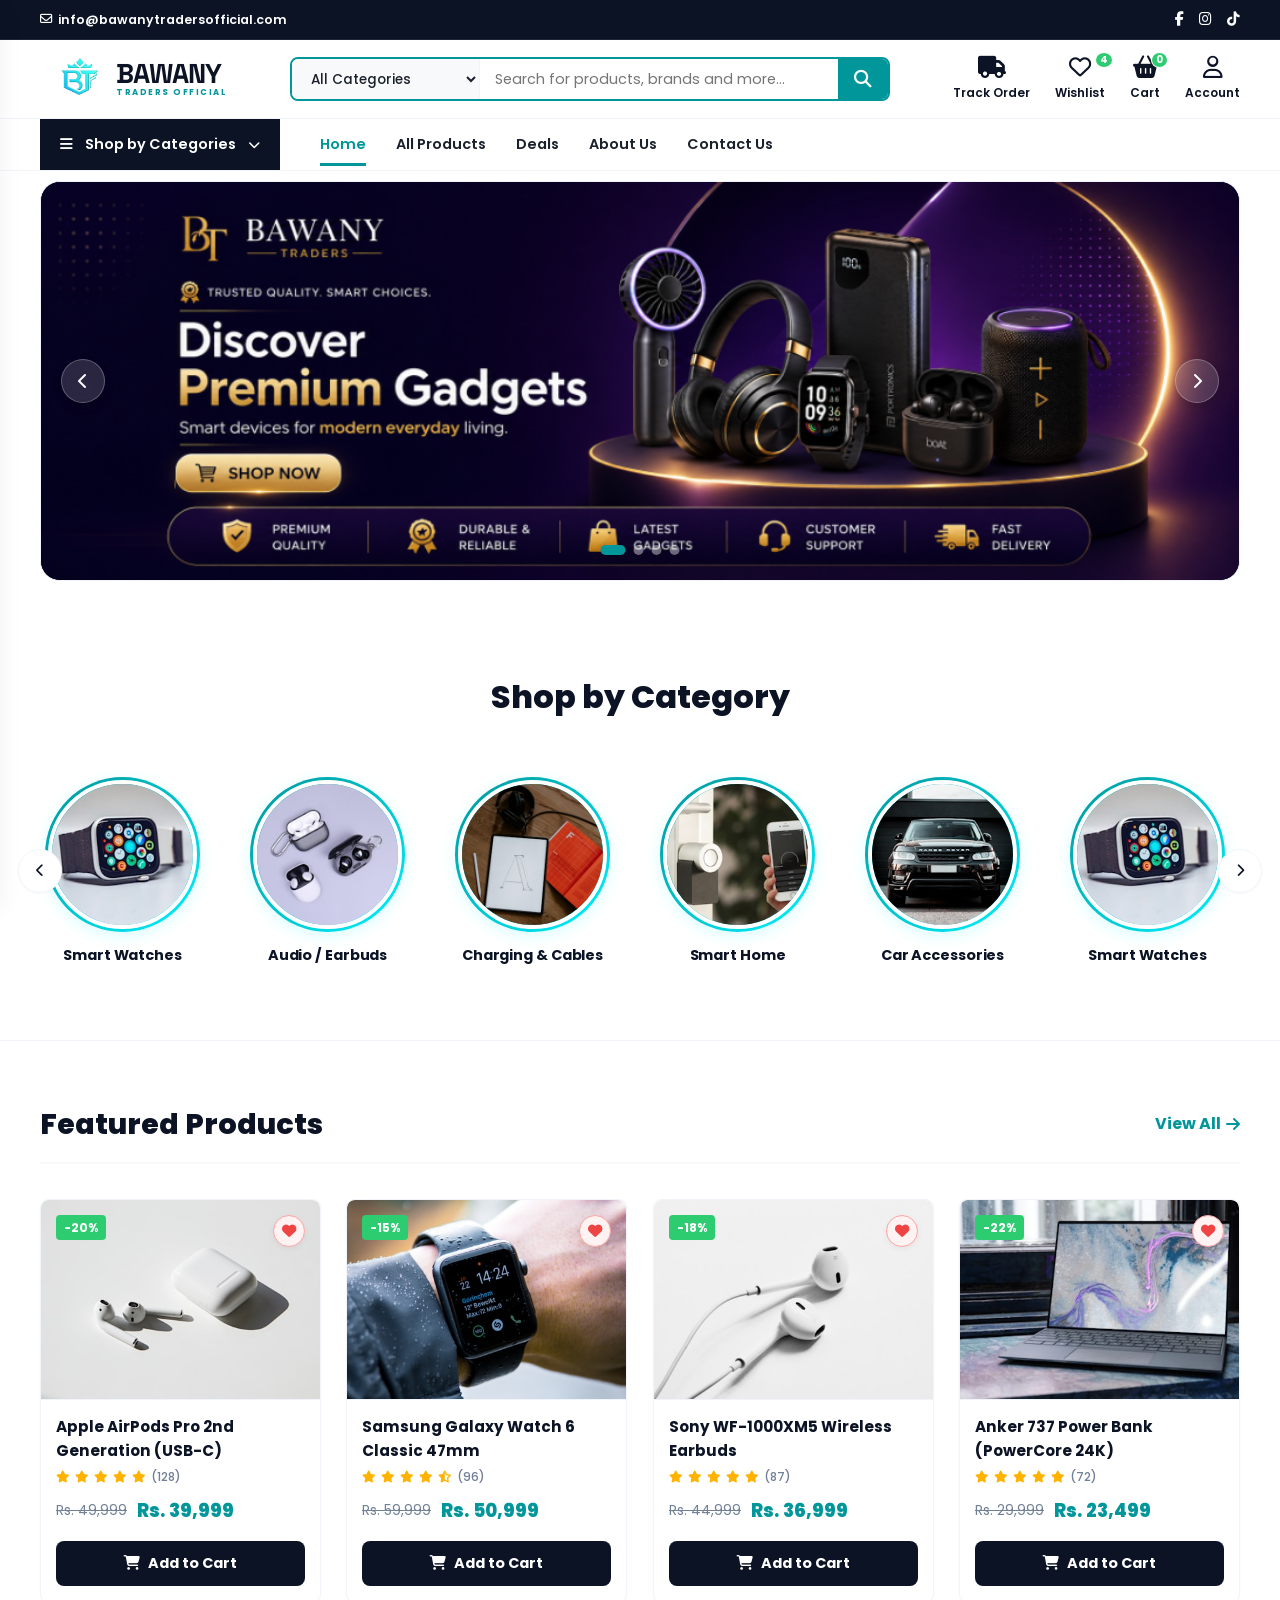
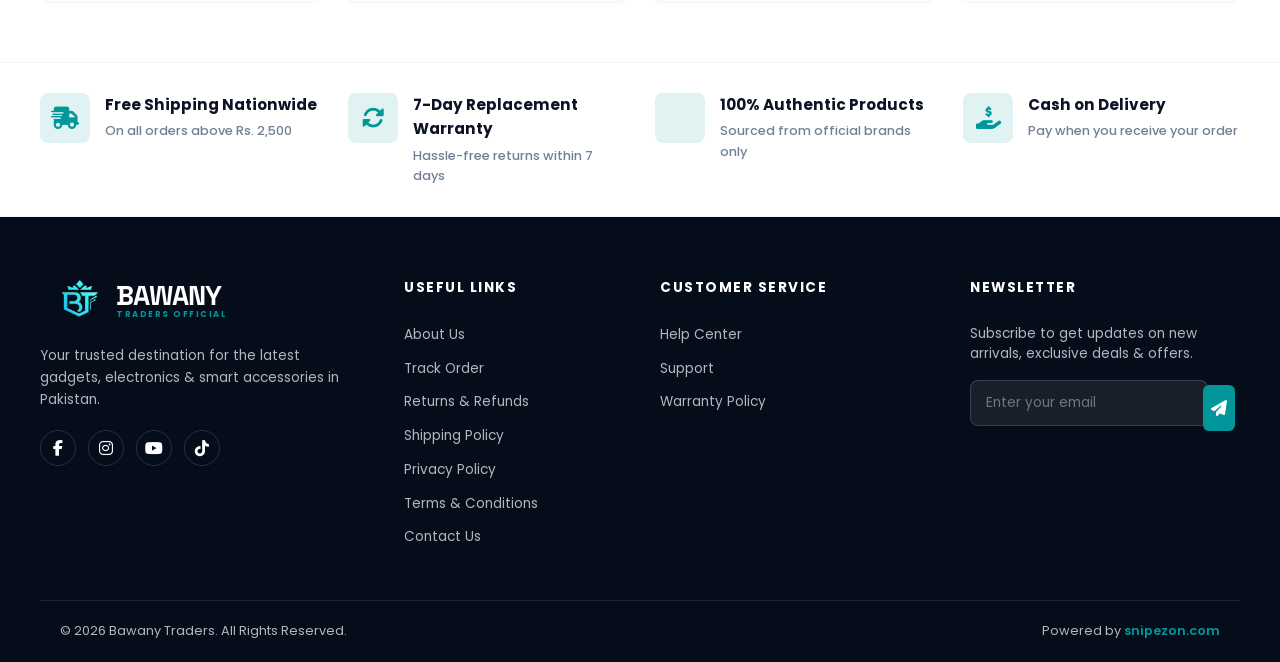
==== index.html @ 79a9baab "loader updated" ====
<!DOCTYPE html>
<html lang="en">
<head>
  <meta charset="UTF-8">
  <meta name="viewport" content="width=device-width, initial-scale=1.0">
  <title>Bawany Traders | Premium & Smart Accessories</title>
  <meta name="description" content="Shop the latest smartwatches, wireless earbuds, cables, chargers and smart home accessories in Pakistan. Fast delivery and cash on delivery.">
  <!-- Stylesheets -->
  <link rel="stylesheet" href="styles.css">
  <!-- FontAwesome for Icons -->
  <link rel="stylesheet" href="https://cdnjs.cloudflare.com/ajax/libs/font-awesome/6.4.0/css/all.min.css">
</head>
<body class="preloader-active">

  <!-- ==========================================
       PRELOADER / WELCOME SCREEN (ENHANCED TECH PRELOADER)
       ========================================== -->
  <div id="preloader">
    <!-- Animated background particles -->
    <div class="preloader-bg-particles">
      <span class="p-dot"></span>
      <span class="p-dot"></span>
      <span class="p-dot"></span>
      <span class="p-dot"></span>
      <span class="p-dot"></span>
      <span class="p-dot"></span>
    </div>
    
    <div class="preloader-card">
      <div class="preloader-content">
        <!-- Tech Spinner Rings + Logo -->
        <div class="preloader-logo-wrapper">
          <div class="spinner-ring outer-ring"></div>
          <div class="spinner-ring inner-ring"></div>
          <img src="images/logo.png" alt="Bawany Traders Logo" class="preloader-logo">
          <div class="preloader-glow"></div>
        </div>
        
        <div class="preloader-text">
          <span class="preloader-title">BAWANY</span>
          <span class="preloader-subtitle">TRADERS OFFICIAL</span>
        </div>
        
        <!-- Progress Bar & Percentage Counter -->
        <div class="preloader-progress-box">
          <div class="preloader-progress-container">
            <div class="preloader-progress-bar"></div>
          </div>
          <div class="preloader-status">
            <span class="preloader-loading-text">Connecting to Server...</span>
            <span class="preloader-percentage" id="preloaderPercent">0%</span>
          </div>
        </div>
      </div>
    </div>
  </div>

  <!-- ==========================================
       HEADER SECTION
       ========================================== -->
  <header>
    <!-- Top Bar Ticker -->
    <div class="top-bar-ticker">
      <div class="container">
        <div class="ticker-left">
          <a href="mailto:info@bawanytradersofficial.com"><i class="far fa-envelope"></i> info@bawanytradersofficial.com</a>
        </div>
        <div class="ticker-center">
          <div class="ticker-wrapper">
            <div class="ticker-text">JOIN OUR COMMUNITY GROUP TODAY - SEND YOUR NAME, CITY & AREA TO 0314-0270274</div>
          </div>
        </div>
        <div class="ticker-right">
          <a href="#" aria-label="Facebook"><i class="fab fa-facebook-f"></i></a>
          <a href="#" aria-label="Instagram"><i class="fab fa-instagram"></i></a>
          <a href="#" aria-label="TikTok"><i class="fab fa-tiktok"></i></a>
        </div>
      </div>
    </div>

    <!-- Main Navigation Bar -->
    <div class="main-nav">
      <div class="container">
        <!-- Hamburger Menu for Mobile -->
        <button class="mobile-toggle" id="mobileToggle" aria-label="Open navigation menu">
          <i class="fas fa-bars"></i>
        </button>

        <!-- Brand Logo -->
        <a href="index.html" class="logo" id="brandLogo">
          <img src="images/logo.png" alt="Bawany Traders" class="logo-img">
          <div class="logo-text-wrapper">
            <span class="logo-title">BAWANY</span>
            <span class="logo-subtitle">TRADERS OFFICIAL</span>
          </div>
        </a>

        <!-- Search Container -->
        <div class="search-container">
          <select class="search-category" id="searchCategory" aria-label="Select category filter">
            <option>All Categories</option>
            <option>Smart Watches</option>
            <option>Audio / Earbuds</option>
            <option>Charging & Cables</option>
            <option>Smart Home</option>
            <option>Car Accessories</option>
          </select>
          <input type="text" class="search-input" id="searchInput" placeholder="Search for products, brands and more..." aria-label="Search inputs">
          <button class="search-btn" id="searchBtn" aria-label="Execute search">
            <i class="fas fa-search"></i>
          </button>
        </div>

        <!-- Action Items (Wishlist, Cart, Account) -->
        <div class="nav-actions">
          <a href="track.html" class="nav-action-item" id="trackOrderAction">
            <i class="fas fa-truck"></i>
            <span>Track Order</span>
          </a>
          <a href="wishlist.html" class="nav-action-item" id="wishlistAction">
            <i class="far fa-heart"></i>
            <span>Wishlist</span>
            <span class="badge" id="wishlistBadge">4</span>
          </a>
          <a href="cart.html" class="nav-action-item" id="cartAction">
            <i class="fas fa-shopping-basket"></i>
            <span>Cart</span>
            <span class="badge" id="cartBadge">0</span>
          </a>
          <div class="nav-action-item" id="accountAction">
            <i class="far fa-user"></i>
            <span>Account</span>
          </div>
        </div>
      </div>
    </div>

    <!-- Sub Navigation Bar -->
    <nav class="sub-nav">
      <div class="container">
        <!-- Category Dropdown Button -->
        <div class="category-dropdown">
          <button class="category-btn" id="categoryBtn">
            <i class="fas fa-bars"></i>
            <span>Shop by Categories</span>
            <i class="fas fa-chevron-down" style="font-size: 0.75rem;"></i>
          </button>
          <!-- Category Hover/Click Menu -->
          <div class="category-menu" id="categoryMenu">
            <a href="#"><i class="fas fa-laptop" style="margin-right: 10px; width: 15px;"></i> Electronics</a>
            <a href="#"><i class="fas fa-clock" style="margin-right: 10px; width: 15px;"></i> Smart Watches</a>
            <a href="#"><i class="fas fa-headphones" style="margin-right: 10px; width: 15px;"></i> Audio / Earbuds</a>
            <a href="#"><i class="fas fa-bolt" style="margin-right: 10px; width: 15px;"></i> Charging & Cables</a>
            <a href="#"><i class="fas fa-home" style="margin-right: 10px; width: 15px;"></i> Smart Home</a>
            <a href="#"><i class="fas fa-car" style="margin-right: 10px; width: 15px;"></i> Car Accessories</a>
          </div>
        </div>

        <!-- Navigation Links -->
        <div class="nav-links">
          <a href="index.html" class="active">Home</a>
          <a href="products.html">All Products</a>
          
          <a href="deals.html">Deals</a>
          <a href="about.html">About Us</a>
          <a href="contact.html">Contact Us</a>
        </div>
      </div>
    </nav>
  </header>

  <!-- Mobile Sidebar / Drawer -->
  <div class="drawer-overlay" id="drawerOverlay"></div>
  <div class="mobile-nav-drawer" id="mobileDrawer">
    <div class="drawer-header">
      <a href="index.html" class="logo">
        <img src="images/logo.png" alt="Bawany Traders" class="logo-img">
        <div class="logo-text-wrapper">
          <span class="logo-title">BAWANY</span>
          <span class="logo-subtitle">TRADERS OFFICIAL</span>
        </div>
      </a>
      <button class="drawer-close" id="drawerClose" aria-label="Close menu">&times;</button>
    </div>
    <div class="drawer-content">
      <div class="drawer-menu">
        <a href="index.html" class="active">Home</a>
        <a href="products.html">All Products</a>
        <a href="#">Best Sellers</a>
        <a href="deals.html">Deals</a>
        <a href="about.html">About Us</a>
        <a href="contact.html">Contact Us</a>
      </div>
      <div class="drawer-categories-title">Categories</div>
      <div class="drawer-menu">
        <a href="#">Smart Watches</a>
        <a href="#">Audio / Earbuds</a>
        <a href="#">Charging & Cables</a>
        <a href="#">Smart Home</a>
        <a href="#">Car Accessories</a>
      </div>
    </div>
  </div>

  <!-- ==========================================
       HERO BANNER SECTION (CAROUSEL SLIDER)
       ========================================== -->
  <section class="hero-section">
    <div class="container">
      <div class="hero-slider">
        <div class="slide-track">
          
          <!-- Slide 1: Discover Premium Gadgets (Purple) -->
          <div class="slide active">
            <img src="images/hero-banner1.png" alt="Discover Premium Gadgets" class="slide-img">
          </div>

          <!-- Slide 2: Next-Gen Gadgets (Blue) -->
          <div class="slide">
            <img src="images/hero-banner2.jpg" alt="Next-Gen Gadgets For Smart Living" class="slide-img">
          </div>

          <!-- Slide 3: Must-Have Gadgets (Light) -->
          <div class="slide">
            <img src="images/hero-banner3.jpg" alt="Must-Have Gadgets for Everyday Life" class="slide-img">
          </div>

          <!-- Slide 4: Next-Level Gadgets (Green) -->
          <div class="slide">
            <img src="images/hero-banner4.jpg" alt="Next-Level Gadgets For Modern Living" class="slide-img">
          </div>

        </div>

        <!-- Carousel Dots -->
        <div class="carousel-dots">
          <div class="dot active"></div>
          <div class="dot"></div>
          <div class="dot"></div>
          <div class="dot"></div>
        </div>

        <!-- Slider Arrows -->
        <button class="slider-arrow prev-arrow" id="prevSlide" aria-label="Previous slide"><i class="fas fa-chevron-left"></i></button>
        <button class="slider-arrow next-arrow" id="nextSlide" aria-label="Next slide"><i class="fas fa-chevron-right"></i></button>
      </div>
    </div>
  </section>

  <!-- ==========================================
       SHOP BY CATEGORY SECTION
       ========================================== -->
  <section class="category-section">
    <div class="container">
      <h2 class="section-title reveal-on-scroll">Shop by Category</h2>
      
      <div class="category-slider-wrapper reveal-on-scroll reveal-scale">
        <!-- Minimalist Left Navigation Arrow -->
        <button class="category-arrow prev" id="catPrevBtn" aria-label="Previous categories">
          <i class="fas fa-chevron-left"></i>
        </button>

        <!-- Scroll Slider Container -->
        <div class="category-slider-container" id="categorySlider">
          <div class="category-track">
            
            <!-- Group 1 -->
            <div class="category-group">
              <!-- Card 1: Smart Watches -->
              <a href="products.html" class="category-card" id="catWatches1">
                <div class="category-img-wrapper">
                  <img src="images/cat-watches.png" alt="Smart Watches">
                </div>
                <span class="category-title">Smart Watches</span>
              </a>

              <!-- Card 2: Audio / Earbuds -->
              <a href="products.html" class="category-card" id="catAudio1">
                <div class="category-img-wrapper">
                  <img src="images/cat-audio.png" alt="Audio / Earbuds">
                </div>
                <span class="category-title">Audio / Earbuds</span>
              </a>

              <!-- Card 3: Charging & Cables -->
              <a href="products.html" class="category-card" id="catCharging1">
                <div class="category-img-wrapper">
                  <img src="images/cat-charging.png" alt="Charging & Cables">
                </div>
                <span class="category-title">Charging & Cables</span>
              </a>

              <!-- Card 4: Smart Home -->
              <a href="products.html" class="category-card" id="catSmartHome1">
                <div class="category-img-wrapper">
                  <img src="images/cat-smarthome.png" alt="Smart Home">
                </div>
                <span class="category-title">Smart Home</span>
              </a>

              <!-- Card 5: Car Accessories -->
              <a href="products.html" class="category-card" id="catCar1">
                <div class="category-img-wrapper">
                  <img src="images/cat-car.png" alt="Car Accessories">
                </div>
                <span class="category-title">Car Accessories</span>
              </a>
            </div>

            <!-- Group 2 (Duplicate for Seamless Infinite Loop) -->
            <div class="category-group" aria-hidden="true">
              <!-- Card 1: Smart Watches -->
              <a href="products.html" class="category-card" id="catWatches2">
                <div class="category-img-wrapper">
                  <img src="images/cat-watches.png" alt="Smart Watches">
                </div>
                <span class="category-title">Smart Watches</span>
              </a>

              <!-- Card 2: Audio / Earbuds -->
              <a href="products.html" class="category-card" id="catAudio2">
                <div class="category-img-wrapper">
                  <img src="images/cat-audio.png" alt="Audio / Earbuds">
                </div>
                <span class="category-title">Audio / Earbuds</span>
              </a>

              <!-- Card 3: Charging & Cables -->
              <a href="products.html" class="category-card" id="catCharging2">
                <div class="category-img-wrapper">
                  <img src="images/cat-charging.png" alt="Charging & Cables">
                </div>
                <span class="category-title">Charging & Cables</span>
              </a>

              <!-- Card 4: Smart Home -->
              <a href="products.html" class="category-card" id="catSmartHome2">
                <div class="category-img-wrapper">
                  <img src="images/cat-smarthome.png" alt="Smart Home">
                </div>
                <span class="category-title">Smart Home</span>
              </a>

              <!-- Card 5: Car Accessories -->
              <a href="products.html" class="category-card" id="catCar2">
                <div class="category-img-wrapper">
                  <img src="images/cat-car.png" alt="Car Accessories">
                </div>
                <span class="category-title">Car Accessories</span>
              </a>
            </div>

          </div>
        </div>

        <!-- Minimalist Right Navigation Arrow -->
        <button class="category-arrow next" id="catNextBtn" aria-label="Next categories">
          <i class="fas fa-chevron-right"></i>
        </button>
      </div>
    </div>
  </section>

  <!-- ==========================================
       FEATURED PRODUCTS SECTION
       ========================================== -->
  <section class="section-padding">
    <div class="container">
      <!-- Section Header -->
      <div class="featured-header">
        <h2>Featured Products</h2>
        <a href="#" class="view-all-link">View All <i class="fas fa-arrow-right"></i></a>
      </div>

      <!-- Products Grid -->
      <div class="products-grid" data-stagger="true">
        
        <!-- Product 1: Apple AirPods Pro 2 -->
        <div class="product-card reveal-on-scroll" id="prodAirpods">
          <span class="product-badge">-20%</span>
          <button class="wishlist-btn-corner active" aria-label="Remove from wishlist"><i class="fas fa-heart"></i></button>
          
          <div class="product-img-wrapper">
            <img src="images/prod-airpods.png" alt="Apple AirPods Pro 2nd Gen">
          </div>
          
          <div class="product-info">
            <h3 class="product-title">Apple AirPods Pro 2nd Generation (USB-C)</h3>
            <div class="product-rating">
              <i class="fas fa-star"></i>
              <i class="fas fa-star"></i>
              <i class="fas fa-star"></i>
              <i class="fas fa-star"></i>
              <i class="fas fa-star"></i>
              <span class="rating-count">(128)</span>
            </div>
            <div class="product-price">
              <span class="price-old">Rs. 49,999</span>
              <span class="price-current">Rs. 39,999</span>
            </div>
            <button class="add-to-cart-btn"><i class="fas fa-shopping-cart"></i> Add to Cart</button>
          </div>
        </div>

        <!-- Product 2: Samsung Galaxy Watch 6 -->
        <div class="product-card reveal-on-scroll" id="prodGalaxyWatch">
          <span class="product-badge">-15%</span>
          <button class="wishlist-btn-corner active" aria-label="Remove from wishlist"><i class="fas fa-heart"></i></button>
          
          <div class="product-img-wrapper">
            <img src="images/prod-galaxywatch.png" alt="Samsung Galaxy Watch 6 Classic">
          </div>
          
          <div class="product-info">
            <h3 class="product-title">Samsung Galaxy Watch 6 Classic 47mm</h3>
            <div class="product-rating">
              <i class="fas fa-star"></i>
              <i class="fas fa-star"></i>
              <i class="fas fa-star"></i>
              <i class="fas fa-star"></i>
              <i class="fas fa-star-half-alt"></i>
              <span class="rating-count">(96)</span>
            </div>
            <div class="product-price">
              <span class="price-old">Rs. 59,999</span>
              <span class="price-current">Rs. 50,999</span>
            </div>
            <button class="add-to-cart-btn"><i class="fas fa-shopping-cart"></i> Add to Cart</button>
          </div>
        </div>

        <!-- Product 3: Sony WF-1000XM5 -->
        <div class="product-card reveal-on-scroll" id="prodSony">
          <span class="product-badge">-18%</span>
          <button class="wishlist-btn-corner active" aria-label="Remove from wishlist"><i class="fas fa-heart"></i></button>
          
          <div class="product-img-wrapper">
            <img src="images/prod-sony.png" alt="Sony WF-1000XM5 Wireless Earbuds">
          </div>
          
          <div class="product-info">
            <h3 class="product-title">Sony WF-1000XM5 Wireless Earbuds</h3>
            <div class="product-rating">
              <i class="fas fa-star"></i>
              <i class="fas fa-star"></i>
              <i class="fas fa-star"></i>
              <i class="fas fa-star"></i>
              <i class="fas fa-star"></i>
              <span class="rating-count">(87)</span>
            </div>
            <div class="product-price">
              <span class="price-old">Rs. 44,999</span>
              <span class="price-current">Rs. 36,999</span>
            </div>
            <button class="add-to-cart-btn"><i class="fas fa-shopping-cart"></i> Add to Cart</button>
          </div>
        </div>

        <!-- Product 4: Anker 737 Power Bank -->
        <div class="product-card reveal-on-scroll" id="prodAnker">
          <span class="product-badge">-22%</span>
          <button class="wishlist-btn-corner active" aria-label="Remove from wishlist"><i class="fas fa-heart"></i></button>
          
          <div class="product-img-wrapper">
            <img src="images/prod-anker.png" alt="Anker 737 Power Bank">
          </div>
          
          <div class="product-info">
            <h3 class="product-title">Anker 737 Power Bank (PowerCore 24K)</h3>
            <div class="product-rating">
              <i class="fas fa-star"></i>
              <i class="fas fa-star"></i>
              <i class="fas fa-star"></i>
              <i class="fas fa-star"></i>
              <i class="fas fa-star"></i>
              <span class="rating-count">(72)</span>
            </div>
            <div class="product-price">
              <span class="price-old">Rs. 29,999</span>
              <span class="price-current">Rs. 23,499</span>
            </div>
            <button class="add-to-cart-btn"><i class="fas fa-shopping-cart"></i> Add to Cart</button>
          </div>
        </div>

      </div>
    </div>
  </section>

  <!-- ==========================================
       TRUST / VALUE PROPS SECTION
       ========================================== -->
  <section class="trust-bar">
    <div class="container">
      <div class="trust-grid" data-stagger="true">
        
        <!-- Prop 1: Free Shipping -->
        <div class="trust-item reveal-on-scroll">
          <div class="trust-icon-wrapper">
            <i class="fas fa-shipping-fast"></i>
          </div>
          <div class="trust-text">
            <h4>Free Shipping Nationwide</h4>
            <p>On all orders above Rs. 2,500</p>
          </div>
        </div>

        <!-- Prop 2: 7-Day Replacement Warranty -->
        <div class="trust-item reveal-on-scroll">
          <div class="trust-icon-wrapper">
            <i class="fas fa-sync-alt"></i>
          </div>
          <div class="trust-text">
            <h4>7-Day Replacement Warranty</h4>
            <p>Hassle-free returns within 7 days</p>
          </div>
        </div>

        <!-- Prop 3: 100% Authentic Products -->
        <div class="trust-item reveal-on-scroll">
          <div class="trust-icon-wrapper">
            <i class="fas fa-check-shield"></i>
          </div>
          <div class="trust-text">
            <h4>100% Authentic Products</h4>
            <p>Sourced from official brands only</p>
          </div>
        </div>

        <!-- Prop 4: Cash on Delivery -->
        <div class="trust-item reveal-on-scroll">
          <div class="trust-icon-wrapper">
            <i class="fas fa-hand-holding-usd"></i>
          </div>
          <div class="trust-text">
            <h4>Cash on Delivery</h4>
            <p>Pay when you receive your order</p>
          </div>
        </div>

      </div>
    </div>
  </section>

  <!-- ==========================================
       FOOTER SECTION (DARK THEME)
       ========================================== -->
  <footer>
    <div class="container">
      <div class="footer-top" data-stagger="true">
        
        <!-- Column 1: Brand details -->
        <div class="footer-column footer-brand reveal-on-scroll">
          <a href="index.html" class="logo">
            <img src="images/logo.png" alt="Bawany Traders" class="logo-img">
            <div class="logo-text-wrapper">
              <span class="logo-title" style="color: var(--white);">BAWANY</span>
              <span class="logo-subtitle">TRADERS OFFICIAL</span>
            </div>
          </a>
          <p>Your trusted destination for the latest gadgets, electronics & smart accessories in Pakistan.</p>
          <div class="social-links">
            <a href="#" class="social-link" aria-label="Facebook"><i class="fab fa-facebook-f"></i></a>
            <a href="#" class="social-link" aria-label="Instagram"><i class="fab fa-instagram"></i></a>
            <a href="#" class="social-link" aria-label="YouTube"><i class="fab fa-youtube"></i></a>
            <a href="#" class="social-link" aria-label="TikTok"><i class="fab fa-tiktok"></i></a>
          </div>
        </div>

        <!-- Column 2: Useful Links -->
        <div class="footer-column reveal-on-scroll">
          <h3>Useful Links</h3>
          <ul class="footer-links-list">
            <li><a href="about.html">About Us</a></li>
            <li><a href="track.html">Track Order</a></li>
            <li><a href="#">Returns & Refunds</a></li>
            <li><a href="#">Shipping Policy</a></li>
            <li><a href="privacy-policy.html">Privacy Policy</a></li>
            <li><a href="#">Terms & Conditions</a></li>
            <li><a href="contact.html">Contact Us</a></li>
          </ul>
        </div>

        <!-- Column 3: Customer Service -->
        <div class="footer-column reveal-on-scroll">
          <h3>Customer Service</h3>
          <ul class="footer-links-list">
            <li><a href="#">Help Center</a></li>
            <li><a href="#">Support</a></li>
            <li><a href="#">Warranty Policy</a></li>
          </ul>
        </div>

        <!-- Column 4: Newsletter -->
        <div class="footer-column reveal-on-scroll">
          <h3>Newsletter</h3>
          <p style="font-size: 0.85rem; margin-bottom: 15px; line-height: 1.5;">Subscribe to get updates on new arrivals, exclusive deals & offers.</p>
          <form class="newsletter-form" id="newsletterForm">
            <input type="email" class="newsletter-input" id="newsletterInput" placeholder="Enter your email" required aria-label="Email address for subscription">
            <button type="submit" class="newsletter-btn" aria-label="Subscribe to newsletter">
              <i class="fas fa-paper-plane"></i>
            </button>
          </form>
        </div>

      </div>

      <!-- Copyright Bottom -->
      <div class="footer-bottom">
        <div class="container">
          <p>&copy; 2026 Bawany Traders. All Rights Reserved.</p>
          <p>Powered by <a href="https://snipezon.com" target="_blank" style="color: var(--primary-teal); text-decoration: none; font-weight: 600;">snipezon.com</a></p>
        </div>
      </div>
    </div>
  </footer>

  <!-- Scripts -->
  <script src="script.js"></script>
</body>
</html>
---- styles.css ----
/* ==========================================
   Bawany Traders - Premium Stylesheet
   ========================================== */

/* 1. Global Reset & Theme Variables */
@import url('https://fonts.googleapis.com/css2?family=Inter:wght@300;400;500;600;700;800&family=Poppins:wght@300;400;500;600;700;800&family=Space+Grotesk:wght@600;700;800&family=Montserrat:wght@700;800;900&display=swap');

:root {
  --primary-teal: #00969A;
  --primary-hover: #007D80;
  --primary-light: #E0F2F1;
  --dark-navy: #0B1325;
  --footer-navy: #050C1A;
  --light-gray: #F8F9FA;
  --border-gray: #F1F5F9;
  --text-dark: #1A202C;
  --text-muted: #718096;
  --white: #FFFFFF;
  --transition-speed: 0.3s;
  --font-family: 'Poppins', 'Inter', sans-serif;
  --max-width: 1240px;
  --shadow-sm: 0 1px 2px rgba(0, 0, 0, 0.03);
  --shadow-md: 0 4px 15px rgba(0, 0, 0, 0.04);
  --shadow-lg: 0 8px 24px rgba(0, 0, 0, 0.06);
  --border-radius: 8px;
}

* {
  margin: 0;
  padding: 0;
  box-sizing: border-box;
  font-family: var(--font-family);
  -webkit-font-smoothing: antialiased;
}

body {
  background-color: var(--white);
  color: var(--text-dark);
  line-height: 1.6;
  overflow-x: hidden;
}

a {
  text-decoration: none;
  color: inherit;
  transition: all var(--transition-speed) ease;
}

ul {
  list-style: none;
}

img {
  max-width: 100%;
  height: auto;
  display: block;
}

/* Common Layout Components */
.container {
  max-width: var(--max-width);
  margin: 0 auto;
  padding: 0 20px;
}

.btn {
  display: inline-flex;
  align-items: center;
  justify-content: center;
  padding: 10px 24px;
  border-radius: var(--border-radius);
  font-weight: 600;
  cursor: pointer;
  transition: all var(--transition-speed) ease;
  border: none;
  font-size: 0.95rem;
}

.btn-teal {
  background-color: var(--primary-teal);
  color: var(--white);
}

.btn-teal:hover {
  background-color: var(--primary-hover);
  transform: translateY(-2px);
}

.btn-navy {
  background-color: var(--dark-navy);
  color: var(--white);
}

.btn-navy:hover {
  background-color: var(--primary-teal);
}

/* ==========================================
   2. Header & Navigation Styles
   ========================================== */
header {
  position: relative;
  z-index: 1000;
}

.header-fixed {
  position: sticky;
  top: 0;
  background-color: var(--white);
  box-shadow: var(--shadow-sm);
}

/* Top Bar Ticker */
.top-bar-ticker {
  background-color: var(--dark-navy);
  color: var(--white);
  font-size: 0.78rem;
  font-weight: 600;
  padding: 8px 0;
  overflow: hidden;
  border-bottom: 1px solid rgba(255, 255, 255, 0.08);
}

.top-bar-ticker .container {
  display: grid;
  grid-template-columns: 1.2fr 2.5fr 1fr;
  align-items: center;
  gap: 15px;
}

.ticker-left {
  display: flex;
  align-items: center;
}

.ticker-left a {
  color: var(--white);
  display: flex;
  align-items: center;
  gap: 6px;
}

.ticker-center {
  width: 100%;
  overflow: hidden;
  position: relative;
  display: flex;
  align-items: center;
}

.ticker-wrapper {
  width: 100%;
  overflow: hidden;
  white-space: nowrap;
}

.ticker-text {
  display: inline-block;
  padding-left: 100%;
  animation: marquee-text 18s linear infinite;
}

@keyframes marquee-text {
  0% {
    transform: translateX(0);
  }
  100% {
    transform: translateX(-100%);
  }
}

.ticker-right {
  display: flex;
  justify-content: flex-end;
  gap: 15px;
}

.ticker-right a {
  color: var(--white);
  font-size: 0.9rem;
  transition: color var(--transition-speed) ease;
}

.ticker-right a:hover {
  color: rgba(255, 255, 255, 0.8);
}

/* Top bar responsive: only show ticker text on mobile */
@media (max-width: 992px) {
  .top-bar-ticker .container {
    grid-template-columns: 1fr;
    gap: 0;
  }
  .ticker-left,
  .ticker-right {
    display: none;
  }
  .ticker-center {
    width: 100%;
  }
}

/* PKR Dropdown */
.currency-selector {
  position: relative;
  cursor: pointer;
}
.currency-selector select {
  border: none;
  background: transparent;
  font-size: 0.8rem;
  font-weight: 600;
  cursor: pointer;
  outline: none;
  color: var(--text-dark);
}

/* Main Nav Bar */
.main-nav {
  padding: 15px 0;
  border-bottom: 1px solid var(--border-gray);
  background-color: var(--white);
}

.main-nav .container {
  display: flex;
  justify-content: space-between;
  align-items: center;
  gap: 20px;
}

/* Logo */
.logo {
  display: flex;
  align-items: center;
  gap: 2px;
  color: var(--dark-navy);
}

.logo-icon {
  background-color: var(--primary-teal);
  color: var(--white);
  width: 46px;
  height: 46px;
  border-radius: 50%;
  display: flex;
  align-items: center;
  justify-content: center;
  font-size: 1.55rem;
  font-weight: 800;
  flex-shrink: 0;
  box-shadow: 0 2px 5px rgba(0, 150, 154, 0.2);
}

.logo-img {
  height: 48px;
  width: auto;
  object-fit: contain;
  margin-right: -6px;
  flex-shrink: 0;
  transition: transform var(--transition-speed) ease;
}

.logo:hover .logo-img {
  transform: scale(1.05);
}

.logo-text-wrapper {
  display: flex;
  flex-direction: column;
  line-height: 0.95;
}

.logo-title {
  font-family: 'Space Grotesk', sans-serif;
  font-weight: 800;
  font-size: 1.7rem;
  letter-spacing: -1px;
  text-transform: uppercase;
  color: var(--dark-navy);
}

.logo-subtitle {
  font-size: 0.52rem;
  font-weight: 700;
  text-transform: uppercase;
  color: var(--primary-teal);
  letter-spacing: 1.5px;
  margin-top: 2px;
}

/* Search Bar */
.search-container {
  flex: 1;
  max-width: 600px;
  display: flex;
  border: 2px solid var(--primary-teal);
  border-radius: 8px;
  overflow: hidden;
  height: 44px;
}

.search-category {
  border: none;
  background-color: var(--light-gray);
  padding: 0 15px;
  border-right: 1px solid var(--border-gray);
  font-size: 0.85rem;
  font-weight: 500;
  color: var(--text-dark);
  outline: none;
  cursor: pointer;
}

.search-input {
  flex: 1;
  border: none;
  padding: 0 15px;
  font-size: 0.9rem;
  outline: none;
}

.search-btn {
  background-color: var(--primary-teal);
  color: var(--white);
  border: none;
  width: 50px;
  cursor: pointer;
  display: flex;
  align-items: center;
  justify-content: center;
  font-size: 1.1rem;
  transition: background-color var(--transition-speed) ease;
}

.search-btn:hover {
  background-color: var(--primary-hover);
}

/* Nav Icons */
.nav-actions {
  display: flex;
  align-items: center;
  gap: 25px;
}

.nav-action-item {
  display: flex;
  flex-direction: column;
  align-items: center;
  font-size: 0.75rem;
  font-weight: 600;
  color: var(--dark-navy);
  cursor: pointer;
  position: relative;
  text-decoration: none;
}

.nav-action-item i {
  font-size: 1.4rem;
  margin-bottom: 4px;
  color: var(--dark-navy);
  transition: color var(--transition-speed) ease;
}

.nav-action-item:hover i,
.nav-action-item:hover {
  color: var(--primary-teal);
}

.badge {
  position: absolute;
  top: -4px;
  right: -8px;
  background-color: #2ECC71;
  color: var(--white);
  font-size: 0.65rem;
  font-weight: 700;
  min-width: 16px;
  height: 16px;
  border-radius: 50%;
  display: flex;
  align-items: center;
  justify-content: center;
  padding: 0 4px;
  border: 1px solid var(--white);
}

/* Sub Nav Bar */
.sub-nav {
  background-color: var(--white);
  border-bottom: 1px solid var(--border-gray);
  height: 52px;
}

.sub-nav .container {
  display: flex;
  align-items: center;
  height: 100%;
}

.category-dropdown {
  position: relative;
  height: 100%;
}

.category-btn {
  background-color: var(--dark-navy);
  color: var(--white);
  border: none;
  padding: 0 20px;
  display: flex;
  align-items: center;
  gap: 12px;
  font-weight: 600;
  font-size: 0.9rem;
  cursor: pointer;
  height: 100%;
  border-radius: 0;
  transition: background-color var(--transition-speed) ease;
}

.category-btn:hover {
  background-color: var(--primary-teal);
}

.category-menu {
  position: absolute;
  top: 100%;
  left: 0;
  width: 230px;
  background-color: var(--white);
  box-shadow: var(--shadow-md);
  border: 1px solid var(--border-gray);
  display: none;
  flex-direction: column;
  z-index: 999;
}

.category-menu.active {
  display: flex;
}

.category-menu a {
  padding: 12px 20px;
  font-size: 0.9rem;
  border-bottom: 1px solid var(--light-gray);
  font-weight: 500;
}

.category-menu a:hover {
  background-color: var(--light-gray);
  color: var(--primary-teal);
  padding-left: 25px;
}

.nav-links {
  display: flex;
  margin-left: 40px;
  gap: 30px;
  font-weight: 600;
  font-size: 0.9rem;
  color: var(--text-dark);
}

.nav-links a {
  position: relative;
  padding: 10px 0;
}

.nav-links a::after {
  content: '';
  position: absolute;
  bottom: 0;
  left: 0;
  width: 0;
  height: 3px;
  background-color: var(--primary-teal);
  transition: width var(--transition-speed) ease;
}

.nav-links a:hover::after,
.nav-links a.active::after {
  width: 100%;
}

.nav-links a.active {
  color: var(--primary-teal);
}

/* Mobile Toggle */
.mobile-toggle {
  display: none;
  font-size: 1.5rem;
  background: transparent;
  border: none;
  cursor: pointer;
  color: var(--dark-navy);
}

/* ==========================================
   3. Hero Section / Carousel Styles
   ========================================== */
.hero-section {
  padding: 10px 0 30px 0;
  background-color: var(--white);
}

.hero-slider {
  position: relative;
  background-color: #0B1325;
  border-radius: 20px;
  border: 1px solid var(--border-gray);
  overflow: hidden;
  width: 100%;
  height: 480px; /* Fallback for older browsers */
}

@supports (aspect-ratio: 3/1) {
  .hero-slider {
    height: auto;
    aspect-ratio: 3 / 1;
  }
}

.slide-track {
  width: 100%;
  height: 100%;
  position: relative;
}

.slide {
  position: absolute;
  top: 0;
  left: 0;
  width: 100%;
  height: 100%;
  opacity: 0;
  visibility: hidden;
  transition: opacity 0.8s ease, visibility 0.8s ease;
  z-index: 1;
}

.slide.active {
  opacity: 1;
  visibility: visible;
  z-index: 2;
}

.slide-img {
  width: 100%;
  height: 100%;
  object-fit: cover;
  display: block;
}

/* Smartwatch Floating Animation */
@keyframes float {
  0% {
    transform: translateY(0px) rotate(0deg);
  }
  50% {
    transform: translateY(-15px) rotate(2deg);
  }
  100% {
    transform: translateY(0px) rotate(0deg);
  }
}

/* Carousel Indicators */
.carousel-dots {
  position: absolute;
  bottom: 25px;
  left: 50%;
  transform: translateX(-50%);
  display: flex;
  gap: 8px;
  z-index: 10;
}

.dot {
  width: 10px;
  height: 10px;
  border-radius: 50%;
  background-color: rgba(255, 255, 255, 0.4);
  cursor: pointer;
  transition: all var(--transition-speed) ease;
}

.dot.active {
  background-color: var(--primary-teal);
  width: 25px;
  border-radius: 50px;
}

/* Slider Arrows */
.slider-arrow {
  position: absolute;
  top: 50%;
  transform: translateY(-50%);
  width: 44px;
  height: 44px;
  border-radius: 50%;
  background-color: rgba(255, 255, 255, 0.15);
  backdrop-filter: blur(8px);
  -webkit-backdrop-filter: blur(8px);
  border: 1px solid rgba(255, 255, 255, 0.25);
  color: var(--white);
  display: flex;
  align-items: center;
  justify-content: center;
  font-size: 1rem;
  cursor: pointer;
  z-index: 15;
  transition: all var(--transition-speed) ease;
  box-shadow: 0 4px 10px rgba(0, 0, 0, 0.15);
}

.slider-arrow:hover {
  background-color: var(--primary-teal);
  border-color: var(--primary-teal);
  color: var(--white);
  transform: translateY(-50%) scale(1.08);
  box-shadow: 0 6px 15px rgba(0, 150, 154, 0.35);
}

.prev-arrow {
  left: 20px;
}

.next-arrow {
  right: 20px;
}

/* ==========================================
   4. Shop by Category Styles
   ========================================== */
.section-padding {
  padding: 60px 0;
}

.section-title {
  text-align: center;
  font-size: 2rem;
  font-weight: 800;
  color: var(--dark-navy);
  margin-bottom: 40px;
}

/* Category Section & Slider Wrapper */
.category-section {
  padding: 60px 0;
  background-color: var(--white);
  border-bottom: 1px solid var(--border-gray);
}

.category-slider-wrapper {
  position: relative;
  display: flex;
  align-items: center;
  width: 100%;
}

/* Scroll Container */
.category-slider-container {
  overflow-x: auto;
  scrollbar-width: none;
  width: 100%;
  padding: 15px 0;
  -webkit-overflow-scrolling: touch;
}

.category-slider-container::-webkit-scrollbar {
  display: none;
}

/* Scrolling Track */
.category-track {
  display: flex;
  width: max-content;
}

/* Category Groups */
.category-group {
  display: flex;
  gap: 40px;
  padding-right: 40px;
}

/* Circular Category Card */
.category-card {
  background-color: transparent;
  border: none;
  width: 165px;
  display: flex;
  flex-direction: column;
  align-items: center;
  text-align: center;
  cursor: pointer;
  transition: transform 0.4s cubic-bezier(0.16, 1, 0.3, 1);
  flex-shrink: 0;
  padding: 0;
  text-decoration: none;
}

/* Premium Multi-Layer Neon Teal Glow Border (Double Border) */
.category-img-wrapper {
  position: relative;
  width: 155px;
  height: 155px;
  border-radius: 50%;
  /* Gradient background acting as the outer ring */
  background: linear-gradient(135deg, var(--primary-teal), #00F2FE);
  padding: 3px; /* Outer border thickness */
  display: flex;
  align-items: center;
  justify-content: center;
  margin-bottom: 14px;
  overflow: hidden;
  transition: all 0.4s cubic-bezier(0.16, 1, 0.3, 1);
  box-shadow: 0 4px 15px rgba(0, 242, 254, 0.15); /* Soft neon-teal glow */
}

.category-img-wrapper img {
  width: 100%;
  height: 100%;
  object-fit: cover;
  border-radius: 50%;
  border: 4px solid var(--white); /* White inner border spacer (double border effect) */
  transition: transform 0.6s cubic-bezier(0.16, 1, 0.3, 1);
}

/* Typography */
.category-title {
  font-size: 0.9rem;
  font-weight: 700;
  color: var(--dark-navy);
  margin-top: 0;
  max-width: 100%;
  line-height: 1.3;
  letter-spacing: -0.1px;
  transition: color 0.3s ease;
}

/* --- Premium Hover Animations --- */
.category-card:hover {
  transform: translateY(-6px);
}

.category-card:hover .category-img-wrapper {
  background: linear-gradient(135deg, #00F2FE, var(--primary-teal)); /* Rotate gradient */
  box-shadow: 0 12px 30px rgba(0, 242, 254, 0.35); /* Intense neon-teal glow */
}

.category-card:hover .category-img-wrapper img {
  transform: scale(1.1);
}

.category-card:hover .category-title {
  color: var(--primary-teal);
}

/* --- Minimalist Slider Arrows --- */
.category-arrow {
  position: absolute;
  top: 50%;
  transform: translateY(-50%);
  width: 44px;
  height: 44px;
  border-radius: 50%;
  background-color: var(--white);
  border: 1px solid var(--border-gray);
  color: var(--dark-navy);
  display: flex;
  align-items: center;
  justify-content: center;
  cursor: pointer;
  z-index: 10;
  transition: all 0.3s ease;
  box-shadow: var(--shadow-sm);
}

.category-arrow:hover {
  background-color: var(--primary-teal);
  border-color: var(--primary-teal);
  color: var(--white);
  box-shadow: 0 4px 15px rgba(0, 128, 128, 0.2);
}

.category-arrow.prev {
  left: -22px;
}

.category-arrow.next {
  right: -22px;
}

/* --- Responsive (max-width: 768px) --- */
@media (max-width: 768px) {
  .category-section {
    padding: 40px 0;
  }
  
  .category-arrow {
    display: none; /* Hide arrows on mobile for native touch swiping */
  }

  .category-slider-container {
    padding: 10px 0;
  }

  .category-group {
    gap: 20px;
    padding-right: 20px;
  }

  .category-card {
    width: 110px;
  }

  .category-img-wrapper {
    width: 105px;
    height: 105px;
    padding: 2.5px;
    margin-bottom: 10px;
  }

  .category-img-wrapper img {
    border-width: 3px;
  }
  
  .category-title {
    font-size: 0.78rem;
  }
}

/* ==========================================
   5. Featured Products Styles
   ========================================== */
.featured-header {
  display: flex;
  justify-content: space-between;
  align-items: center;
  margin-bottom: 35px;
  border-bottom: 2px solid var(--light-gray);
  padding-bottom: 15px;
}

.featured-header h2 {
  font-size: 1.8rem;
  font-weight: 800;
  color: var(--dark-navy);
}

.view-all-link {
  font-weight: 700;
  color: var(--primary-teal);
  display: flex;
  align-items: center;
  gap: 5px;
}

.view-all-link:hover {
  color: var(--primary-hover);
}

.view-all-link:hover i {
  transform: translateX(3px);
}

.products-grid {
  display: grid;
  grid-template-columns: repeat(4, 1fr);
  gap: 25px;
}

.product-card {
  background-color: var(--white);
  border: 1px solid var(--border-gray);
  border-radius: var(--border-radius);
  padding: 15px;
  position: relative;
  display: flex;
  flex-direction: column;
  transition: all var(--transition-speed) ease;
  box-shadow: var(--shadow-sm);
}

.product-card:hover {
  transform: translateY(-4px);
  box-shadow: var(--shadow-md);
  border-color: var(--primary-teal);
}

/* Badge overlay */
.product-badge {
  position: absolute;
  top: 15px;
  left: 15px;
  background-color: #2ECC71;
  color: var(--white);
  font-size: 0.75rem;
  font-weight: 700;
  padding: 3px 8px;
  border-radius: 4px;
  z-index: 10;
}

/* Corner Wishlist Button for Product Cards */
.wishlist-btn-corner {
  position: absolute;
  top: 15px;
  right: 15px;
  width: 32px;
  height: 32px;
  border-radius: 50%;
  border: 1px solid var(--border-gray);
  background-color: var(--white);
  color: #718096;
  display: flex;
  align-items: center;
  justify-content: center;
  cursor: pointer;
  font-size: 0.9rem;
  transition: all 0.3s ease;
  z-index: 10;
  box-shadow: 0 2px 6px rgba(0,0,0,0.05);
}

.wishlist-btn-corner:hover {
  background-color: #fef2f2;
  color: #ef4444;
  border-color: #fca5a5;
  transform: scale(1.05);
}

.wishlist-btn-corner.active {
  background-color: #fef2f2;
  color: #ef4444;
  border-color: #fca5a5;
}



/* Product Content */
.product-img-wrapper {
  height: 200px;
  width: calc(100% + 30px);
  margin: -15px -15px 15px -15px;
  border-radius: var(--border-radius) var(--border-radius) 0 0;
  overflow: hidden;
  background-color: #F8FAFC;
  border-bottom: 1px solid var(--border-gray);
  display: flex;
  align-items: center;
  justify-content: center;
}

.product-img-wrapper img {
  width: 100%;
  height: 100%;
  object-fit: cover;
  transition: transform var(--transition-speed) ease;
}

.product-card:hover .product-img-wrapper img {
  transform: scale(1.05);
}

.product-info {
  flex: 1;
  display: flex;
  flex-direction: column;
  text-align: left;
}

.product-title {
  font-size: 0.95rem;
  font-weight: 700;
  color: var(--dark-navy);
  margin-bottom: 8px;
  height: 44px;
  display: -webkit-box;
  -webkit-line-clamp: 2;
  -webkit-box-orient: vertical;
  overflow: hidden;
}

.product-rating {
  display: flex;
  align-items: center;
  gap: 5px;
  font-size: 0.75rem;
  color: #FFB300;
  margin-bottom: 10px;
}

.rating-count {
  color: var(--text-muted);
  font-weight: 500;
}

.product-price {
  display: flex;
  align-items: center;
  gap: 10px;
  margin-bottom: 15px;
  margin-top: auto;
}

.price-old {
  text-decoration: line-through;
  color: var(--text-muted);
  font-size: 0.85rem;
}

.price-current {
  color: var(--primary-teal);
  font-size: 1.15rem;
  font-weight: 800;
}

.add-to-cart-btn {
  width: 100%;
  display: flex;
  align-items: center;
  justify-content: center;
  gap: 8px;
  background-color: var(--dark-navy);
  color: var(--white);
  border: none;
  padding: 12px;
  border-radius: var(--border-radius);
  font-size: 0.9rem;
  font-weight: 700;
  cursor: pointer;
  transition: all var(--transition-speed) ease;
}

.add-to-cart-btn:hover {
  background-color: var(--primary-teal);
}

/* ==========================================
   6. Trust / Value Props Bar Styles
   ========================================== */
.trust-bar {
  background-color: var(--white);
  border-top: 1px solid var(--border-gray);
  border-bottom: 1px solid var(--border-gray);
  padding: 30px 0;
}

.trust-grid {
  display: grid;
  grid-template-columns: repeat(4, 1fr);
  gap: 30px;
}

.trust-item {
  display: flex;
  align-items: flex-start;
  gap: 15px;
}

.trust-icon-wrapper {
  background-color: var(--primary-light);
  color: var(--primary-teal);
  min-width: 50px;
  height: 50px;
  border-radius: var(--border-radius);
  display: flex;
  align-items: center;
  justify-content: center;
  font-size: 1.4rem;
}

.trust-text h4 {
  font-size: 0.95rem;
  font-weight: 700;
  color: var(--dark-navy);
  margin-bottom: 4px;
}

.trust-text p {
  font-size: 0.8rem;
  color: var(--text-muted);
  font-weight: 500;
}

/* ==========================================
   7. Footer Section Styles
   ========================================== */
footer {
  background-color: var(--footer-navy);
  color: rgba(255, 255, 255, 0.7);
  padding-top: 60px;
}

.footer-top {
  display: grid;
  grid-template-columns: 1.2fr 0.8fr 1fr 1fr;
  gap: 40px;
  margin-bottom: 40px;
}

.footer-column h3 {
  color: var(--white);
  font-size: 0.85rem;
  font-weight: 700;
  text-transform: uppercase;
  letter-spacing: 1.5px;
  margin-bottom: 25px;
}

.footer-brand .logo {
  color: var(--white);
  margin-bottom: 20px;
}

.footer-brand p {
  font-size: 0.85rem;
  margin-bottom: 20px;
  line-height: 1.6;
}

.social-links {
  display: flex;
  gap: 12px;
}

.social-link {
  width: 36px;
  height: 36px;
  border-radius: 50%;
  border: 1px solid rgba(255, 255, 255, 0.15);
  display: flex;
  align-items: center;
  justify-content: center;
  color: var(--white);
  font-size: 1rem;
  transition: all var(--transition-speed) ease;
}

.social-link:hover {
  background-color: var(--primary-teal);
  border-color: var(--primary-teal);
  transform: translateY(-3px);
}

.footer-links-list li {
  margin-bottom: 12px;
  font-size: 0.85rem;
}

.footer-links-list a:hover {
  color: var(--primary-teal);
  padding-left: 5px;
}

/* Newsletter Input inside */
.newsletter-form {
  position: relative;
  display: flex;
  margin-top: 15px;
  margin-bottom: 20px;
}

.newsletter-input {
  width: 100%;
  background-color: rgba(255, 255, 255, 0.08);
  border: 1px solid rgba(255, 255, 255, 0.15);
  padding: 12px 50px 12px 15px;
  border-radius: 8px;
  font-size: 0.85rem;
  color: var(--white);
  outline: none;
  transition: border-color var(--transition-speed) ease;
}

.newsletter-input:focus {
  border-color: var(--primary-teal);
}

.newsletter-btn {
  position: absolute;
  right: 5px;
  top: 5px;
  bottom: 5px;
  width: 38px;
  background-color: var(--primary-teal);
  color: var(--white);
  border: none;
  border-radius: 6px;
  cursor: pointer;
  display: flex;
  align-items: center;
  justify-content: center;
  font-size: 1rem;
  transition: background-color var(--transition-speed) ease;
}

.newsletter-btn:hover {
  background-color: var(--primary-hover);
}

.payment-methods {
  margin-top: 15px;
}

.payment-methods p {
  font-size: 0.8rem;
  margin-bottom: 8px;
  font-weight: 500;
}

.payment-icons {
  display: flex;
  gap: 8px;
  flex-wrap: wrap;
}

.payment-icons img {
  height: 28px;
  background-color: var(--white);
  padding: 2px 6px;
  border-radius: 4px;
}

/* Copyright Row */
.footer-bottom {
  border-top: 1px solid rgba(255, 255, 255, 0.1);
  padding: 20px 0;
  font-size: 0.8rem;
}

.footer-bottom .container {
  display: flex;
  justify-content: space-between;
  align-items: center;
}

/* ==========================================
   8. Mobile Navigation Drawer (Sidebar)
   ========================================== */
.mobile-nav-drawer {
  position: fixed;
  top: 0;
  left: -280px;
  width: 280px;
  height: 100%;
  background-color: var(--white);
  z-index: 2000;
  box-shadow: var(--shadow-lg);
  display: flex;
  flex-direction: column;
  transition: left 0.4s cubic-bezier(0.16, 1, 0.3, 1);
}

.mobile-nav-drawer.open {
  left: 0;
}

.drawer-header {
  padding: 20px;
  border-bottom: 1px solid var(--border-gray);
  display: flex;
  justify-content: space-between;
  align-items: center;
}

.drawer-close {
  font-size: 1.5rem;
  background: transparent;
  border: none;
  cursor: pointer;
  color: var(--dark-navy);
}

.drawer-content {
  flex: 1;
  overflow-y: auto;
  padding: 20px 0;
}

.drawer-menu {
  display: flex;
  flex-direction: column;
}

.drawer-menu a {
  padding: 12px 20px;
  font-size: 0.95rem;
  font-weight: 600;
  border-bottom: 1px solid var(--light-gray);
}

.drawer-menu a:hover {
  background-color: var(--light-gray);
  color: var(--primary-teal);
}

.drawer-categories-title {
  padding: 15px 20px 8px 20px;
  font-size: 0.8rem;
  font-weight: 700;
  color: var(--text-muted);
  text-transform: uppercase;
  letter-spacing: 1px;
}

/* Overlay background */
.drawer-overlay {
  position: fixed;
  top: 0;
  left: 0;
  width: 100%;
  height: 100%;
  background-color: rgba(0, 0, 0, 0.5);
  z-index: 1999;
  opacity: 0;
  visibility: hidden;
  transition: all 0.3s ease;
}

.drawer-overlay.active {
  opacity: 1;
  visibility: visible;
}

/* ==========================================
   9. Custom Toast Notification Styles
   ========================================== */
.toast-container {
  position: fixed;
  bottom: 30px;
  right: 30px;
  z-index: 9999;
  display: flex;
  flex-direction: column;
  gap: 10px;
}

.toast {
  background-color: var(--dark-navy);
  color: var(--white);
  padding: 15px 25px;
  border-radius: var(--border-radius);
  box-shadow: var(--shadow-lg);
  display: flex;
  align-items: center;
  gap: 12px;
  transform: translateY(100px);
  opacity: 0;
  animation: slideInUp 0.3s forwards;
  font-size: 0.9rem;
  font-weight: 600;
  border-left: 4px solid var(--primary-teal);
}

.toast i {
  color: var(--primary-teal);
  font-size: 1.2rem;
}

.toast.fade-out {
  animation: fadeOut 0.3s forwards;
}

@keyframes slideInUp {
  to {
    transform: translateY(0);
    opacity: 1;
  }
}

@keyframes fadeOut {
  to {
    transform: translateY(-20px);
    opacity: 0;
  }
}

/* ==========================================
   10. Responsive Media Queries
   ========================================== */



/* Tablet Viewports */
@media (max-width: 992px) {
  /* Sub Nav Bar Collapse */
  .sub-nav {
    display: none;
  }

  .mobile-toggle {
    display: block;
  }

  .search-container {
    max-width: 450px;
  }
  
  /* Hero Slider aspect-ratio automatically scales height */
  .slide-image-container img {
    max-height: 280px;
  }
  
  .products-grid {
    grid-template-columns: repeat(2, 1fr);
  }
  .trust-grid {
    grid-template-columns: repeat(2, 1fr);
  }
  .footer-top {
    grid-template-columns: 1fr 1fr;
    gap: 30px;
  }
}

/* Mobile Viewports */
@media (max-width: 768px) {
  .hero-section {
    padding: 0 0 15px 0 !important;
  }
  .hero-section .container {
    padding: 0 !important;
    max-width: 100% !important;
  }
  .hero-slider {
    aspect-ratio: 16 / 9 !important;
    height: auto !important;
    border-radius: 0 !important;
    border-left: none !important;
    border-right: none !important;
  }
  .slide-img {
    object-fit: contain !important;
    width: 100% !important;
    height: 100% !important;
  }
  .slide:nth-child(1) {
    background-color: #070325 !important;
  }
  .slide:nth-child(2) {
    background-color: #000002 !important;
  }
  .slide:nth-child(3) {
    background-color: #e8e3df !important;
  }
  .slide:nth-child(4) {
    background-color: #031111 !important;
  }
  .carousel-dots {
    bottom: 20px !important;
  }
  .slider-arrow {
    width: 36px;
    height: 36px;
    font-size: 0.9rem;
  }
  .prev-arrow {
    left: 10px;
  }
  .next-arrow {
    right: 10px;
  }

  .top-bar {
    display: none;
  }

  .main-nav {
    padding: 10px 0 !important;
  }
  .main-nav .container {
    flex-wrap: wrap;
    gap: 10px;
    padding: 10px 15px;
  }

  .logo {
    order: 1;
    margin-right: auto;
  }

  .logo-icon {
    width: 32px;
    height: 32px;
    font-size: 1rem;
    box-shadow: none;
  }

  .logo-title {
    font-size: 1.1rem;
    letter-spacing: -0.5px;
  }

  .logo-subtitle {
    font-size: 0.45rem;
    letter-spacing: 1px;
  }

  .search-container {
    order: 3;
    flex: none;
    width: 100%;
    max-width: 100%;
    margin-top: 5px;
  }

  .search-category {
    display: none;
  }

  .nav-actions {
    order: 2;
    gap: 15px;
  }

  .nav-action-item span {
    display: none;
  }

  .nav-action-item i {
    font-size: 1.25rem;
    margin-bottom: 0;
  }

  .mobile-toggle {
    order: 1;
    margin-right: 8px;
  }

  /* Hero Slider aspect-ratio automatically scales height */

  .section-title {
    font-size: 1.6rem;
    margin-bottom: 30px;
  }

  .featured-header h2 {
    font-size: 1.4rem;
  }

  .products-grid {
    grid-template-columns: repeat(2, 1fr);
    gap: 15px;
  }

  .product-card {
    padding: 10px;
  }

  .product-img-wrapper {
    height: 140px;
    width: calc(100% + 20px);
    margin: -10px -10px 10px -10px;
    border-radius: var(--border-radius) var(--border-radius) 0 0;
  }

  .product-img-wrapper img {
    width: 100%;
    height: 100%;
    object-fit: cover;
  }

  .product-title {
    font-size: 0.8rem;
    height: 38px;
  }

  .product-price {
    flex-direction: column;
    align-items: flex-start;
    gap: 2px;
  }

  .price-current {
    font-size: 1rem;
  }

  .price-old {
    font-size: 0.75rem;
  }

  .add-to-cart-btn {
    padding: 8px;
    font-size: 0.8rem;
    border-radius: 8px;
  }

  .trust-grid {
    grid-template-columns: 1fr;
    gap: 20px;
  }

  .trust-item {
    align-items: center;
  }

  .footer-top {
    grid-template-columns: 1fr;
    gap: 35px;
  }

  .footer-bottom .container {
    flex-direction: column;
    gap: 10px;
    text-align: center;
  }
}

/* Extra Small Mobile Devices */
@media (max-width: 480px) {
  .products-grid {
    grid-template-columns: repeat(2, 1fr);
  }
  .main-nav .container {
    padding: 8px 10px;
  }
  .nav-action-item span {
    display: none;
  }
  .nav-action-item i {
    font-size: 1.3rem;
  }
}

/* ==========================================
   8. About Us Page Styles
   ========================================== */
.about-hero {
  background: linear-gradient(rgba(11, 19, 37, 0.65), rgba(11, 19, 37, 0.85)), url('images/about-hero-bg.png') no-repeat center center / cover;
  color: var(--white);
  padding: 100px 0;
  text-align: left;
  position: relative;
}

.about-breadcrumb {
  font-size: 0.85rem;
  color: rgba(255, 255, 255, 0.6);
  margin-bottom: 20px;
  font-weight: 500;
}

.about-breadcrumb a {
  color: rgba(255, 255, 255, 0.6);
  transition: color var(--transition-speed) ease;
}

.about-breadcrumb a:hover {
  color: var(--primary-teal);
}

.about-title-large {
  font-family: 'Space Grotesk', sans-serif;
  font-size: 3.8rem;
  font-weight: 800;
  line-height: 1.1;
  margin-bottom: 20px;
  color: var(--white);
  letter-spacing: -1.5px;
}

.about-title-large .text-teal {
  color: var(--primary-teal);
}

.about-sep-line {
  width: 50px;
  height: 3px;
  background-color: var(--primary-teal);
  margin-bottom: 25px;
}

.about-hero-text {
  font-size: 1.1rem;
  line-height: 1.7;
  color: rgba(255, 255, 255, 0.85);
  max-width: 600px;
  margin: 0;
}

.about-content-grid {
  display: grid;
  grid-template-columns: 0.95fr 1.05fr;
  gap: 60px;
  align-items: center;
}

.section-badge {
  display: inline-block;
  color: var(--primary-teal);
  font-size: 0.8rem;
  font-weight: 700;
  letter-spacing: 1.5px;
  margin-bottom: 12px;
}

.about-section-heading {
  font-family: 'Space Grotesk', sans-serif;
  font-size: 2.2rem;
  font-weight: 800;
  color: var(--dark-navy);
  line-height: 1.25;
  margin-bottom: 20px;
  letter-spacing: -0.5px;
}

.about-text-p {
  font-size: 1rem;
  line-height: 1.7;
  color: var(--text-muted);
  margin-bottom: 20px;
}

.about-feature-grid {
  display: grid;
  grid-template-columns: 1fr 1fr;
  gap: 24px;
  margin-top: 35px;
}

.about-feature-item {
  display: flex;
  align-items: flex-start;
  gap: 15px;
}

.about-feature-icon {
  font-size: 1.3rem;
  color: var(--primary-teal);
  margin-top: 2px;
  background-color: rgba(0, 150, 154, 0.1);
  width: 42px;
  height: 42px;
  border-radius: 50%;
  display: flex;
  align-items: center;
  justify-content: center;
  flex-shrink: 0;
}

.about-feature-text h5 {
  font-family: 'Space Grotesk', sans-serif;
  font-size: 0.95rem;
  font-weight: 700;
  color: var(--dark-navy);
  margin-bottom: 4px;
}

.about-feature-text p {
  font-size: 0.82rem;
  color: var(--text-muted);
  line-height: 1.4;
  margin: 0;
}

.about-img-container {
  border-radius: 16px;
  overflow: hidden;
  box-shadow: var(--shadow-md);
  border: 1px solid var(--border-gray);
}

.about-img-container img {
  width: 100%;
  height: auto;
  display: block;
}

.about-stats-section {
  padding: 10px 0 50px 0;
  background-color: var(--white);
}

.about-stats-card {
  display: grid;
  grid-template-columns: repeat(4, 1fr);
  gap: 20px;
  background-color: #F8FAFC;
  border: 1px solid var(--border-gray);
  border-radius: 16px;
  padding: 35px 20px;
  text-align: center;
}

.stat-col {
  display: flex;
  flex-direction: column;
  align-items: center;
  position: relative;
}

.stat-col:not(:last-child)::after {
  content: '';
  position: absolute;
  right: -10px;
  top: 15%;
  height: 70%;
  width: 1px;
  background-color: var(--border-gray);
}

.stat-number {
  font-family: 'Space Grotesk', sans-serif;
  font-size: 2.3rem;
  font-weight: 800;
  color: var(--primary-teal);
  line-height: 1.1;
  margin-bottom: 6px;
}

.stat-title {
  font-weight: 700;
  color: var(--dark-navy);
  font-size: 0.95rem;
  margin-bottom: 2px;
}

.stat-desc {
  font-size: 0.8rem;
  color: var(--text-muted);
}

.value-card-v2 {
  background-color: var(--white);
  border: 1px solid var(--border-gray);
  border-radius: 16px;
  padding: 35px 25px;
  text-align: center;
  transition: all var(--transition-speed) ease;
  box-shadow: var(--shadow-sm);
}

.value-card-v2:hover {
  transform: translateY(-5px);
  box-shadow: var(--shadow-md);
  border-color: var(--primary-teal);
}

.value-icon-v2 {
  width: 55px;
  height: 55px;
  border-radius: 50%;
  background-color: var(--primary-teal);
  color: var(--white);
  display: flex;
  align-items: center;
  justify-content: center;
  font-size: 1.3rem;
  margin: 0 auto 20px auto;
  box-shadow: 0 4px 10px rgba(0, 150, 154, 0.25);
}

.value-card-v2 h4 {
  font-family: 'Space Grotesk', sans-serif;
  font-size: 1.1rem;
  color: var(--dark-navy);
  margin-bottom: 10px;
  font-weight: 700;
}

.value-card-v2 p {
  font-size: 0.85rem;
  line-height: 1.55;
  color: var(--text-muted);
  margin: 0;
}

.about-team-grid {
  display: grid;
  grid-template-columns: 0.9fr 1.1fr;
  gap: 60px;
  align-items: center;
}

.team-img-container {
  border-radius: 16px;
  overflow: hidden;
  box-shadow: var(--shadow-md);
  border: 1px solid var(--border-gray);
}

.team-img-container img {
  width: 100%;
  height: auto;
  display: block;
}

/* Reusable Props Bar */
.props-bar-section {
  background-color: #F8FAFC;
  border-top: 1px solid var(--border-gray);
  border-bottom: 1px solid var(--border-gray);
  padding: 30px 0;
}

.props-bar {
  display: grid;
  grid-template-columns: repeat(4, 1fr);
  gap: 25px;
}

.prop-item {
  display: flex;
  align-items: center;
  gap: 15px;
}

.prop-item i {
  font-size: 1.8rem;
  color: var(--primary-teal);
  flex-shrink: 0;
}

.prop-text h6 {
  font-family: 'Space Grotesk', sans-serif;
  font-size: 0.9rem;
  font-weight: 700;
  color: var(--dark-navy);
  margin-bottom: 3px;
}

.prop-text p {
  font-size: 0.78rem;
  color: var(--text-muted);
  margin: 0;
}

/* Responsive overrides for About Us v2 */
@media (max-width: 992px) {
  .about-hero {
    padding: 70px 0;
  }
  .about-title-large {
    font-size: 2.8rem;
  }
  .about-content-grid {
    grid-template-columns: 1fr;
    gap: 40px;
  }
  .about-stats-card {
    grid-template-columns: repeat(2, 1fr);
    gap: 30px 10px;
  }
  .stat-col:nth-child(2)::after {
    display: none;
  }
  .about-team-grid {
    grid-template-columns: 1fr;
    gap: 40px;
  }
  .props-bar {
    grid-template-columns: repeat(2, 1fr);
    gap: 30px 15px;
  }
}

@media (max-width: 768px) {
  .values-grid {
    grid-template-columns: repeat(2, 1fr);
  }
}

@media (max-width: 576px) {
  .about-hero {
    padding: 50px 0;
  }
  .about-title-large {
    font-size: 2.3rem;
  }
  .about-feature-grid {
    grid-template-columns: 1fr;
    gap: 20px;
  }
  .about-stats-card {
    grid-template-columns: 1fr;
    gap: 25px;
  }
  .stat-col::after {
    display: none !important;
  }
  .values-grid {
    grid-template-columns: 1fr;
  }
  .props-bar {
    grid-template-columns: 1fr;
    gap: 20px;
  }
}

/* ==========================================
   9. Contact Us Page Styles
   ========================================== */
.contact-info-grid {
  display: grid;
  grid-template-columns: repeat(4, 1fr);
  gap: 20px;
  margin-bottom: 50px;
}

.contact-info-card {
  background-color: var(--white);
  border: 1px solid var(--border-gray);
  border-radius: 16px;
  padding: 25px 20px;
  display: flex;
  flex-direction: column;
  align-items: flex-start;
  transition: all var(--transition-speed) ease;
  box-shadow: var(--shadow-sm);
}

.contact-info-card:hover {
  transform: translateY(-4px);
  box-shadow: var(--shadow-md);
  border-color: var(--primary-teal);
}

.contact-info-icon {
  width: 48px;
  height: 48px;
  border-radius: 50%;
  background-color: rgba(0, 150, 154, 0.1);
  color: var(--primary-teal);
  display: flex;
  align-items: center;
  justify-content: center;
  font-size: 1.25rem;
  margin-bottom: 20px;
}

.contact-info-card h4 {
  font-family: 'Space Grotesk', sans-serif;
  font-size: 1.05rem;
  font-weight: 700;
  color: var(--dark-navy);
  margin-bottom: 12px;
}

.contact-info-card p {
  font-size: 0.85rem;
  line-height: 1.5;
  color: var(--text-muted);
  margin: 0 0 6px 0;
}

.contact-info-card strong {
  font-size: 0.9rem;
  color: var(--dark-navy);
  display: block;
  margin-bottom: 6px;
}

.contact-main-grid {
  display: grid;
  grid-template-columns: 1.15fr 0.85fr;
  gap: 40px;
  margin-bottom: 50px;
}

.contact-form-card {
  background-color: var(--white);
  border: 1px solid var(--border-gray);
  border-radius: 16px;
  padding: 40px;
  box-shadow: var(--shadow-sm);
}

.contact-form-card h3 {
  font-family: 'Space Grotesk', sans-serif;
  font-size: 1.6rem;
  font-weight: 800;
  color: var(--dark-navy);
  margin-bottom: 8px;
}

.contact-form-card p {
  font-size: 0.9rem;
  color: var(--text-muted);
  margin-bottom: 30px;
}

.form-row-2 {
  display: grid;
  grid-template-columns: 1fr 1fr;
  gap: 20px;
}

.form-group {
  display: flex;
  flex-direction: column;
  margin-bottom: 20px;
}

.form-group label {
  font-size: 0.85rem;
  font-weight: 600;
  color: var(--dark-navy);
  margin-bottom: 8px;
}

.form-group input,
.form-group select,
.form-group textarea {
  padding: 12px 16px;
  border: 1px solid var(--border-gray);
  border-radius: 8px;
  font-size: 0.9rem;
  color: var(--dark-navy);
  background-color: #F8FAFC;
  transition: all var(--transition-speed) ease;
  outline: none;
}

.form-group input:focus,
.form-group select:focus,
.form-group textarea:focus {
  border-color: var(--primary-teal);
  background-color: var(--white);
  box-shadow: 0 0 0 3px rgba(0, 150, 154, 0.1);
}

.form-checkbox {
  display: flex;
  align-items: center;
  gap: 10px;
  margin-bottom: 30px;
  font-size: 0.85rem;
  color: var(--text-muted);
  cursor: pointer;
}

.form-checkbox input {
  cursor: pointer;
}

.form-checkbox a {
  color: var(--primary-teal);
  text-decoration: none;
}

.form-checkbox a:hover {
  text-decoration: underline;
}

.contact-map-card {
  display: flex;
  flex-direction: column;
  gap: 25px;
}

.contact-map-card h3 {
  font-family: 'Space Grotesk', sans-serif;
  font-size: 1.6rem;
  font-weight: 800;
  color: var(--dark-navy);
  margin-bottom: 5px;
}

.map-container-img {
  border-radius: 16px;
  overflow: hidden;
  border: 1px solid var(--border-gray);
  box-shadow: var(--shadow-sm);
  height: 310px;
}

.map-container-img img {
  width: 100%;
  height: 100%;
  object-fit: cover;
}

.easy-find-bar {
  display: flex;
  align-items: center;
  gap: 15px;
  background-color: #F8FAFC;
  border: 1px solid var(--border-gray);
  border-radius: 12px;
  padding: 20px;
}

.easy-find-icon {
  width: 44px;
  height: 44px;
  border-radius: 50%;
  background-color: rgba(0, 150, 154, 0.1);
  color: var(--primary-teal);
  display: flex;
  align-items: center;
  justify-content: center;
  font-size: 1.15rem;
  flex-shrink: 0;
}

.easy-find-text h6 {
  font-family: 'Space Grotesk', sans-serif;
  font-size: 0.9rem;
  font-weight: 700;
  color: var(--dark-navy);
  margin-bottom: 2px;
}

.easy-find-text p {
  font-size: 0.8rem;
  color: var(--text-muted);
  margin: 0;
}

.faq-grid {
  display: grid;
  grid-template-columns: 1fr 1fr;
  gap: 20px;
  margin-top: 40px;
}

.faq-accordion {
  background-color: var(--white);
  border: 1px solid var(--border-gray);
  border-radius: 12px;
  margin-bottom: 5px;
  overflow: hidden;
  transition: all var(--transition-speed) ease;
}

.faq-accordion[open] {
  border-color: var(--primary-teal);
  box-shadow: var(--shadow-sm);
}

.faq-summary {
  padding: 20px;
  font-family: 'Space Grotesk', sans-serif;
  font-size: 0.95rem;
  font-weight: 700;
  color: var(--dark-navy);
  cursor: pointer;
  list-style: none;
  display: flex;
  align-items: center;
  justify-content: space-between;
  transition: background-color var(--transition-speed) ease;
  outline: none;
}

.faq-summary::-webkit-details-marker {
  display: none;
}

.faq-summary:hover {
  background-color: #F8FAFC;
}

.faq-summary i {
  font-size: 0.85rem;
  color: var(--text-muted);
  transition: transform var(--transition-speed) ease;
}

.faq-accordion[open] .faq-summary i {
  transform: rotate(180deg);
  color: var(--primary-teal);
}

.faq-content {
  padding: 0 20px 20px 20px;
  border-top: none;
}

.faq-content p {
  font-size: 0.88rem;
  line-height: 1.6;
  color: var(--text-muted);
  margin: 0;
}

/* Responsive overrides for Contact Us */
@media (max-width: 992px) {
  .contact-info-grid {
    grid-template-columns: repeat(2, 1fr);
  }
  .contact-main-grid {
    grid-template-columns: 1fr;
    gap: 30px;
  }
  .faq-grid {
    grid-template-columns: 1fr;
    gap: 15px;
  }
}

@media (max-width: 576px) {
  .contact-info-grid {
    grid-template-columns: 1fr;
  }
  .contact-form-card {
    padding: 25px 20px;
  }
  .form-row-2 {
    grid-template-columns: 1fr;
    gap: 0;
  }
}

.map-container-img iframe {
  width: 100%;
  height: 100%;
  border: 0;
  display: block;
}

/* ==========================================
   10. All Products Catalog Page Styles
   ========================================== */
.catalog-hero {
  background: #F8FAFC url('images/catalog-banner-bg.png') no-repeat right center / cover;
  border-bottom: 1px solid var(--border-gray);
  padding: 85px 0;
  margin-bottom: 40px;
  position: relative;
}

.catalog-hero-inner {
  display: flex;
  align-items: center;
  justify-content: space-between;
}

.catalog-hero-content h1 {
  font-family: 'Space Grotesk', sans-serif;
  font-size: 3.5rem;
  font-weight: 800;
  color: var(--dark-navy);
  margin-bottom: 10px;
  letter-spacing: -1px;
}

.catalog-hero-content p {
  font-size: 1.15rem;
  color: var(--text-muted);
  margin: 0;
}

.shop-catalog-layout {
  display: grid;
  grid-template-columns: 280px 1fr;
  gap: 30px;
  margin-bottom: 50px;
}

/* Sidebar Filters */
.filter-sidebar {
  background-color: var(--white);
  border: 1px solid var(--border-gray);
  border-radius: 16px;
  padding: 25px;
  display: flex;
  flex-direction: column;
  gap: 30px;
  align-self: start;
}

.filter-group-title {
  font-family: 'Space Grotesk', sans-serif;
  font-size: 1rem;
  font-weight: 700;
  color: var(--dark-navy);
  margin-bottom: 15px;
  border-bottom: 1px solid var(--border-gray);
  padding-bottom: 8px;
}

.filter-list {
  list-style: none;
  padding: 0;
  margin: 0;
  display: flex;
  flex-direction: column;
  gap: 12px;
}

.filter-item {
  display: flex;
  align-items: center;
  justify-content: space-between;
  font-size: 0.88rem;
  color: var(--text-muted);
}

.filter-item-label {
  display: flex;
  align-items: center;
  gap: 10px;
  cursor: pointer;
  user-select: none;
}

.filter-item-label input[type="radio"],
.filter-item-label input[type="checkbox"] {
  accent-color: var(--primary-teal);
  cursor: pointer;
}

.filter-count {
  font-size: 0.8rem;
  color: #A0AEC0;
}

.price-range-inputs {
  display: flex;
  align-items: center;
  justify-content: space-between;
  font-size: 0.85rem;
  color: var(--dark-navy);
  font-weight: 600;
  margin-bottom: 15px;
}

.price-filter-btns {
  display: grid;
  grid-template-columns: 1fr 1fr;
  gap: 10px;
}

.sidebar-badge-box {
  background-color: var(--primary-teal);
  color: var(--white);
  border-radius: 12px;
  padding: 20px 15px;
  text-align: center;
  box-shadow: 0 4px 12px rgba(0, 150, 154, 0.2);
}

.sidebar-badge-icon {
  font-size: 1.5rem;
  margin-bottom: 10px;
}

.sidebar-badge-box h5 {
  font-family: 'Space Grotesk', sans-serif;
  font-size: 0.95rem;
  font-weight: 700;
  margin-bottom: 5px;
}

.sidebar-badge-box p {
  font-size: 0.78rem;
  line-height: 1.4;
  margin-bottom: 12px;
  opacity: 0.9;
}

.sidebar-badge-link {
  color: var(--white);
  font-size: 0.82rem;
  font-weight: 700;
  text-decoration: underline;
}

/* Utility Bar */
.catalog-utility-bar {
  display: flex;
  align-items: center;
  justify-content: space-between;
  background-color: var(--white);
  border: 1px solid var(--border-gray);
  border-radius: 12px;
  padding: 12px 20px;
  margin-bottom: 25px;
}

.catalog-results-count {
  font-size: 0.88rem;
  color: var(--text-muted);
}

.catalog-controls {
  display: flex;
  align-items: center;
  gap: 15px;
}

.catalog-control-btn {
  background-color: #F8FAFC;
  border: 1px solid var(--border-gray);
  border-radius: 6px;
  padding: 8px 15px;
  font-size: 0.85rem;
  color: var(--dark-navy);
  font-weight: 600;
  cursor: pointer;
  display: flex;
  align-items: center;
  gap: 8px;
  transition: all var(--transition-speed) ease;
}

.catalog-control-btn:hover {
  border-color: var(--primary-teal);
  color: var(--primary-teal);
}

.catalog-sort-select {
  background-color: #F8FAFC;
  border: 1px solid var(--border-gray);
  border-radius: 6px;
  padding: 8px 12px;
  font-size: 0.85rem;
  color: var(--dark-navy);
  font-weight: 600;
  outline: none;
  cursor: pointer;
}

.catalog-view-toggles {
  display: flex;
  align-items: center;
  gap: 6px;
  border-left: 1px solid var(--border-gray);
  padding-left: 15px;
}

.view-toggle-btn {
  width: 32px;
  height: 32px;
  border-radius: 6px;
  border: 1px solid var(--border-gray);
  background-color: #F8FAFC;
  color: var(--text-muted);
  display: flex;
  align-items: center;
  justify-content: center;
  cursor: pointer;
  font-size: 0.9rem;
  transition: all var(--transition-speed) ease;
}

.view-toggle-btn.active {
  background-color: var(--primary-teal);
  border-color: var(--primary-teal);
  color: var(--white);
}

/* Products Grid */
.catalog-products-grid {
  display: grid;
  grid-template-columns: repeat(4, 1fr);
  gap: 20px;
}

/* Pagination container */
.pagination-container {
  display: flex;
  align-items: center;
  justify-content: center;
  gap: 8px;
  margin-top: 40px;
}

.page-btn {
  background-color: var(--white);
  border: 1px solid var(--border-gray);
  border-radius: 8px;
  min-width: 40px;
  height: 40px;
  padding: 0 10px;
  font-size: 0.9rem;
  font-weight: 700;
  color: var(--dark-navy);
  display: flex;
  align-items: center;
  justify-content: center;
  cursor: pointer;
  transition: all var(--transition-speed) ease;
  user-select: none;
}

.page-btn:hover {
  border-color: var(--primary-teal);
  color: var(--primary-teal);
}

.page-btn.active {
  background-color: var(--primary-teal);
  border-color: var(--primary-teal);
  color: var(--white);
}

.page-btn.prev-next {
  font-weight: 600;
  padding: 0 15px;
}

.page-dots {
  color: var(--text-muted);
  padding: 0 5px;
}

/* Responsive overrides for Catalog */
@media (max-width: 1200px) {
  .catalog-products-grid {
    grid-template-columns: repeat(3, 1fr);
  }
}

@media (max-width: 992px) {
  .shop-catalog-layout {
    grid-template-columns: 1fr;
  }
  .filter-sidebar {
    display: none; /* Hide sidebar filter on tablet/mobile */
  }
}

@media (max-width: 768px) {
  .catalog-hero {
    background-image: none;
    padding: 50px 0;
  }
  .catalog-products-grid {
    grid-template-columns: repeat(2, 1fr);
  }
}

@media (max-width: 480px) {
  .catalog-hero-content h1 {
    font-size: 2.2rem;
  }
}

/* ==========================================
   11. Deals Page Styles
   ========================================== */
.deals-coming-soon-card {
  background: linear-gradient(135deg, #020b1e, #0a1f3d);
  border-radius: 24px;
  border: 1px solid rgba(255, 255, 255, 0.08);
  padding: 50px;
  color: var(--white);
  box-shadow: 0 20px 50px rgba(0, 0, 0, 0.3);
  position: relative;
  overflow: hidden;
}

/* Subtle glowing background effect */
.deals-coming-soon-card::before {
  content: '';
  position: absolute;
  top: -30%;
  right: -20%;
  width: 600px;
  height: 600px;
  border-radius: 50%;
  background: radial-gradient(circle, rgba(0, 242, 254, 0.15) 0%, transparent 70%);
  pointer-events: none;
}

.deals-cs-grid {
  display: grid;
  grid-template-columns: 1.2fr 1fr;
  gap: 40px;
  align-items: center;
}

.deals-badge {
  display: inline-block;
  background-color: rgba(0, 242, 254, 0.12);
  color: #00F2FE;
  font-size: 0.8rem;
  font-weight: 700;
  text-transform: uppercase;
  padding: 6px 16px;
  border-radius: 50px;
  letter-spacing: 1px;
  margin-bottom: 20px;
  border: 1px solid rgba(0, 242, 254, 0.2);
}

.deals-main-title {
  font-size: 3rem;
  font-weight: 800;
  line-height: 1.15;
  color: var(--white);
  margin-bottom: 15px;
}

.deals-main-title span {
  color: #00F2FE;
  text-shadow: 0 0 20px rgba(0, 242, 254, 0.3);
}

.deals-subtitle {
  font-size: 1.1rem;
  color: rgba(255, 255, 255, 0.7);
  margin-bottom: 30px;
  line-height: 1.5;
  max-width: 480px;
}

/* Countdown boxes */
.deals-launch-box {
  margin-bottom: 35px;
}

.launch-label {
  display: block;
  font-size: 0.9rem;
  font-weight: 700;
  text-transform: uppercase;
  color: rgba(255, 255, 255, 0.5);
  margin-bottom: 15px;
  letter-spacing: 0.5px;
}

.countdown-timer {
  display: flex;
  gap: 15px;
}

.countdown-item {
  width: 90px;
  height: 95px;
  background-color: rgba(255, 255, 255, 0.04);
  border: 1px solid rgba(255, 255, 255, 0.08);
  border-radius: 12px;
  display: flex;
  flex-direction: column;
  align-items: center;
  justify-content: center;
  backdrop-filter: blur(5px);
  transition: all 0.3s ease;
}

.countdown-item:hover {
  border-color: rgba(0, 242, 254, 0.3);
  background-color: rgba(255, 255, 255, 0.06);
}

.countdown-num {
  font-size: 2.2rem;
  font-weight: 800;
  color: var(--white);
  line-height: 1;
}

.countdown-label {
  font-size: 0.65rem;
  font-weight: 700;
  color: rgba(255, 255, 255, 0.4);
  margin-top: 6px;
  letter-spacing: 0.5px;
  display: flex;
  align-items: center;
  gap: 3px;
}

.countdown-label i {
  font-size: 0.6rem;
}

/* Notification subscription box */
.deals-notify-box {
  background-color: rgba(255, 255, 255, 0.03);
  border: 1px solid rgba(255, 255, 255, 0.05);
  border-radius: 16px;
  padding: 25px;
  max-width: 520px;
}

.notify-title {
  font-size: 0.95rem;
  font-weight: 600;
  color: var(--white);
  margin-bottom: 15px;
  display: flex;
  align-items: center;
  gap: 8px;
}

.deals-notify-form {
  display: flex;
  gap: 10px;
  margin-bottom: 12px;
}

.notify-input {
  flex: 1;
  background-color: rgba(255, 255, 255, 0.05);
  border: 1px solid rgba(255, 255, 255, 0.1);
  border-radius: 8px;
  padding: 12px 16px;
  color: var(--white);
  font-size: 0.9rem;
  transition: all 0.3s ease;
}

.notify-input:focus {
  border-color: #00F2FE;
  box-shadow: 0 0 10px rgba(0, 242, 254, 0.2);
  outline: none;
  background-color: rgba(255, 255, 255, 0.08);
}

.notify-btn {
  background: linear-gradient(135deg, var(--primary-teal), #00F2FE);
  color: var(--white);
  border: none;
  border-radius: 8px;
  padding: 12px 24px;
  font-weight: 700;
  cursor: pointer;
  transition: all 0.3s ease;
}

.notify-btn:hover {
  transform: translateY(-2px);
  box-shadow: 0 4px 15px rgba(0, 242, 254, 0.4);
}

.notify-subtext {
  display: flex;
  align-items: center;
  gap: 6px;
  font-size: 0.75rem;
  color: rgba(255, 255, 255, 0.4);
}

/* 3D Visual container */
.deals-cs-visual {
  display: flex;
  justify-content: center;
  position: relative;
  z-index: 2;
}

.deals-image-wrapper {
  position: relative;
  animation: float-illustration 6s ease-in-out infinite;
}

.deals-3d-img {
  max-width: 100%;
  height: auto;
  max-height: 420px;
  object-fit: contain;
  filter: drop-shadow(0 20px 30px rgba(0, 0, 0, 0.5));
}

@keyframes float-illustration {
  0% { transform: translateY(0px); }
  50% { transform: translateY(-15px); }
  100% { transform: translateY(0px); }
}

/* Progress bar styling */
.deals-progress-container {
  margin-top: 50px;
  padding-top: 30px;
  border-top: 1px solid rgba(255, 255, 255, 0.08);
  position: relative;
  z-index: 2;
}

.progress-header {
  display: flex;
  justify-content: space-between;
  font-size: 0.95rem;
  font-weight: 700;
  margin-bottom: 12px;
  text-transform: uppercase;
  letter-spacing: 0.5px;
}

.progress-header span {
  display: flex;
  align-items: center;
  gap: 8px;
}

.progress-header i {
  color: #00F2FE;
}

.progress-percentage {
  color: #00F2FE !important;
}

.progress-bar-track {
  height: 8px;
  background-color: rgba(255, 255, 255, 0.06);
  border-radius: 4px;
  overflow: hidden;
  margin-bottom: 12px;
}

.progress-bar-fill {
  height: 100%;
  background: linear-gradient(90deg, var(--primary-teal), #00F2FE);
  border-radius: 4px;
  box-shadow: 0 0 10px rgba(0, 242, 254, 0.5);
}

.progress-subtext {
  font-size: 0.85rem;
  color: rgba(255, 255, 255, 0.5);
}

/* Deals features list styling */
.deals-features-row {
  display: grid;
  grid-template-columns: repeat(4, 1fr);
  gap: 20px;
}

.deals-feature-card {
  display: flex;
  align-items: center;
  gap: 15px;
  background-color: var(--white);
  padding: 15px;
  border-radius: 12px;
  border: 1px solid var(--border-gray);
  transition: all 0.3s ease;
}

.deals-feature-card:hover {
  transform: translateY(-4px);
  border-color: var(--primary-teal);
  box-shadow: var(--shadow-sm);
}

.deals-feature-icon {
  width: 50px;
  height: 50px;
  border-radius: 50%;
  background-color: var(--primary-teal);
  color: var(--white);
  display: flex;
  align-items: center;
  justify-content: center;
  font-size: 1.25rem;
  flex-shrink: 0;
  box-shadow: 0 4px 10px rgba(0, 128, 128, 0.2);
}

.deals-feature-info h5 {
  font-size: 0.95rem;
  font-weight: 700;
  color: var(--dark-navy);
  margin-bottom: 4px;
}

.deals-feature-info p {
  font-size: 0.78rem;
  color: var(--text-muted);
  line-height: 1.35;
}

/* Responsive styles */
@media (max-width: 992px) {
  .deals-coming-soon-card {
    padding: 35px;
  }
  .deals-cs-grid {
    grid-template-columns: 1fr;
    gap: 35px;
  }
  .deals-cs-visual {
    order: -1; /* Place 3D image on top on tablet/mobile */
  }
  .deals-3d-img {
    max-height: 320px;
  }
  .deals-main-title {
    font-size: 2.5rem;
  }
  .deals-features-row {
    grid-template-columns: repeat(2, 1fr);
  }
}

@media (max-width: 576px) {
  .deals-coming-soon-card {
    padding: 25px 20px;
    border-radius: 16px;
  }
  .deals-main-title {
    font-size: 2rem;
  }
  .countdown-timer {
    gap: 8px;
  }
  .countdown-item {
    width: 25%;
    height: 80px;
  }
  .countdown-num {
    font-size: 1.6rem;
  }
  .countdown-label {
    font-size: 0.55rem;
  }
  .deals-notify-box {
    padding: 15px;
  }
  .deals-notify-form {
    flex-direction: column;
  }
  .notify-btn {
    width: 100%;
  }
  .deals-features-row {
    grid-template-columns: 1fr;
    gap: 15px;
  }
}

/* ==========================================
   12. Cart Page Styles
   ========================================== */
.cart-layout-grid {
  display: grid;
  grid-template-columns: 2.2fr 1fr;
  gap: 30px;
  align-items: flex-start;
}

.cart-header-wrapper {
  display: flex;
  justify-content: space-between;
  align-items: center;
  margin-bottom: 20px;
}

.cart-page-title {
  font-size: 1.5rem;
  font-weight: 800;
  color: var(--dark-navy);
}

.share-cart-link {
  color: var(--primary-teal);
  text-decoration: none;
  font-weight: 700;
  font-size: 0.9rem;
  display: flex;
  align-items: center;
  gap: 6px;
  transition: color 0.2s;
}

.share-cart-link:hover {
  color: var(--dark-navy);
}

.cart-items-list {
  display: flex;
  flex-direction: column;
  gap: 15px;
}

.cart-item {
  display: flex;
  align-items: center;
  background-color: var(--white);
  border: 1px solid var(--border-gray);
  border-radius: 16px;
  padding: 20px;
  gap: 15px;
  transition: all 0.3s ease;
}

.cart-item:hover {
  border-color: rgba(0, 128, 128, 0.15);
  box-shadow: var(--shadow-sm);
}

/* Custom Checkbox Design */
.cart-checkbox-container {
  display: block;
  position: relative;
  width: 22px;
  height: 22px;
  cursor: pointer;
  user-select: none;
  flex-shrink: 0;
}

.cart-checkbox-container input {
  position: absolute;
  opacity: 0;
  cursor: pointer;
  height: 0;
  width: 0;
}

.cart-checkmark {
  position: absolute;
  top: 0;
  left: 0;
  height: 22px;
  width: 22px;
  background-color: var(--white);
  border: 2px solid var(--border-gray);
  border-radius: 6px;
  transition: all 0.2s ease;
}

.cart-checkbox-container input:checked ~ .cart-checkmark {
  background-color: var(--primary-teal);
  border-color: var(--primary-teal);
}

.cart-checkmark::after {
  content: "";
  position: absolute;
  display: none;
}

.cart-checkbox-container input:checked ~ .cart-checkmark::after {
  display: block;
}

.cart-checkbox-container .cart-checkmark::after {
  left: 6px;
  top: 2px;
  width: 5px;
  height: 10px;
  border: solid var(--white);
  border-width: 0 2px 2px 0;
  transform: rotate(45deg);
}

.cart-item-img-wrapper {
  width: 80px;
  height: 80px;
  border: 1px solid var(--border-gray);
  border-radius: 10px;
  padding: 0;
  display: flex;
  align-items: center;
  justify-content: center;
  background-color: var(--white);
  flex-shrink: 0;
  overflow: hidden;
}

.cart-item-img-wrapper img {
  width: 100%;
  height: 100%;
  object-fit: cover;
}

.cart-item-details {
  flex: 1;
  min-width: 180px;
}

.cart-item-title {
  font-size: 0.95rem;
  font-weight: 700;
  color: var(--dark-navy);
  margin-bottom: 6px;
  line-height: 1.35;
}

.cart-item-stock {
  font-size: 0.78rem;
  color: #2ECC71;
  font-weight: 700;
  display: flex;
  align-items: center;
  gap: 4px;
  margin-bottom: 4px;
}

.cart-item-meta {
  font-size: 0.78rem;
  color: var(--text-muted);
  display: block;
}

/* Pricing block styling */
.cart-item-pricing {
  display: flex;
  flex-direction: column;
  align-items: flex-end;
  min-width: 110px;
  flex-shrink: 0;
}

.cart-price-badges {
  display: flex;
  flex-direction: column;
  align-items: flex-end;
  gap: 3px;
}

.cart-current-price {
  font-size: 1.05rem;
  font-weight: 800;
  color: var(--dark-navy);
}

.cart-old-price {
  font-size: 0.8rem;
  color: var(--text-muted);
  text-decoration: line-through;
}

.cart-discount-badge {
  font-size: 0.72rem;
  font-weight: 700;
  background-color: #E8FAF0;
  color: #2ECC71;
  padding: 1px 6px;
  border-radius: 4px;
}

/* Qty control box */
.cart-qty-control {
  display: flex;
  align-items: center;
  border: 1px solid var(--border-gray);
  border-radius: 8px;
  overflow: hidden;
  background-color: var(--white);
  flex-shrink: 0;
}

.cart-qty-btn {
  width: 32px;
  height: 32px;
  border: none;
  background-color: transparent;
  color: var(--dark-navy);
  cursor: pointer;
  display: flex;
  align-items: center;
  justify-content: center;
  font-size: 0.8rem;
  transition: background-color 0.2s;
}

.cart-qty-btn:hover {
  background-color: #f1f5f9;
}

.cart-qty-val {
  width: 35px;
  height: 32px;
  text-align: center;
  border: none;
  border-left: 1px solid var(--border-gray);
  border-right: 1px solid var(--border-gray);
  font-weight: 700;
  color: var(--dark-navy);
  font-size: 0.85rem;
}

/* Subtotal value */
.cart-subtotal-column {
  min-width: 100px;
  text-align: right;
  flex-shrink: 0;
}

.cart-item-subtotal {
  font-size: 1.1rem;
  font-weight: 800;
  color: var(--primary-teal);
}

/* Delete trash icon */
.cart-item-delete {
  border: none;
  background-color: transparent;
  color: var(--text-muted);
  cursor: pointer;
  font-size: 1.1rem;
  padding: 5px;
  transition: color 0.2s;
  flex-shrink: 0;
}

.cart-item-delete:hover {
  color: #E74C3C;
}

/* Bottom Action Bar */
.cart-action-bar {
  display: flex;
  justify-content: space-between;
  align-items: center;
  padding: 20px;
  background-color: var(--white);
  border: 1px solid var(--border-gray);
  border-radius: 16px;
  margin-top: 20px;
}

.select-all-text {
  font-size: 0.9rem;
  font-weight: 700;
  color: var(--dark-navy);
  margin-left: 8px;
}

.action-buttons-group {
  display: flex;
  gap: 10px;
}

.cart-action-outline-btn {
  border: 1px solid var(--border-gray);
  background-color: var(--white);
  color: var(--dark-navy);
  font-weight: 600;
  padding: 8px 16px;
  border-radius: 8px;
  cursor: pointer;
  font-size: 0.82rem;
  display: flex;
  align-items: center;
  gap: 6px;
  transition: all 0.2s ease;
}

.cart-action-outline-btn:hover {
  border-color: var(--primary-teal);
  color: var(--primary-teal);
  background-color: rgba(0, 128, 128, 0.02);
}

/* Sidebar Order Summary */
.summary-box {
  background-color: var(--white);
  border: 1px solid var(--border-gray);
  border-radius: 20px;
  padding: 30px;
  margin-bottom: 25px;
}

.summary-box h2 {
  font-size: 1.25rem;
  font-weight: 800;
  color: var(--dark-navy);
  margin-bottom: 20px;
}

.summary-details {
  display: flex;
  flex-direction: column;
  gap: 15px;
  padding-bottom: 20px;
  border-bottom: 1px solid var(--border-gray);
  margin-bottom: 20px;
}

.summary-row {
  display: flex;
  justify-content: space-between;
  font-size: 0.92rem;
  color: var(--dark-navy);
  font-weight: 500;
}

.text-green {
  color: #2ECC71 !important;
  font-weight: 700;
}

.shipping-note {
  font-size: 0.78rem;
  color: var(--text-muted);
  margin-top: -8px;
}

.summary-total-section {
  padding-bottom: 25px;
}

.total-row {
  display: flex;
  justify-content: space-between;
  align-items: center;
  margin-bottom: 6px;
}

.total-label {
  font-size: 1.15rem;
  font-weight: 800;
  color: var(--dark-navy);
}

.total-value {
  font-size: 1.5rem;
  font-weight: 900;
  color: var(--dark-navy);
}

.savings-label {
  font-size: 0.82rem;
  color: var(--text-muted);
  text-align: right;
}

.savings-label span {
  color: #2ECC71;
  font-weight: 700;
}

.summary-checkout-btn {
  width: 100%;
  background: var(--primary-teal);
  color: var(--white);
  border: none;
  padding: 14px;
  border-radius: 10px;
  font-weight: 700;
  font-size: 0.95rem;
  cursor: pointer;
  display: flex;
  align-items: center;
  justify-content: center;
  gap: 8px;
  margin-bottom: 12px;
  transition: all 0.2s ease;
}

.summary-checkout-btn:hover {
  background-color: #006666;
  transform: translateY(-2px);
  box-shadow: 0 4px 15px rgba(0, 128, 128, 0.2);
}

.summary-one-click-btn {
  width: 100%;
  background: #FFD27D;
  color: #5B3F00;
  border: none;
  padding: 14px;
  border-radius: 10px;
  font-weight: 800;
  font-size: 0.95rem;
  cursor: pointer;
  display: flex;
  align-items: center;
  justify-content: center;
  gap: 8px;
  margin-bottom: 15px;
  transition: all 0.2s ease;
}

.summary-one-click-btn:hover {
  background-color: #ffc24d;
  transform: translateY(-2px);
  box-shadow: 0 4px 15px rgba(255, 210, 125, 0.3);
}

.continue-shopping-link {
  display: flex;
  align-items: center;
  justify-content: center;
  gap: 8px;
  color: var(--primary-teal);
  text-decoration: none;
  font-weight: 700;
  font-size: 0.9rem;
  transition: color 0.2s;
}

.continue-shopping-link:hover {
  color: var(--dark-navy);
}

/* Why Shop with us */
.why-shop-box {
  background-color: var(--white);
  border: 1px solid var(--border-gray);
  border-radius: 20px;
  padding: 25px;
}

.why-shop-box h3 {
  font-size: 1.05rem;
  font-weight: 800;
  color: var(--dark-navy);
  margin-bottom: 20px;
}

.why-shop-list {
  display: flex;
  flex-direction: column;
  gap: 20px;
  list-style: none;
  padding: 0;
}

.why-shop-list li {
  display: flex;
  gap: 15px;
  align-items: flex-start;
}

.why-shop-icon {
  width: 36px;
  height: 36px;
  border-radius: 50%;
  background-color: rgba(0, 128, 128, 0.08);
  color: var(--primary-teal);
  display: flex;
  align-items: center;
  justify-content: center;
  font-size: 0.95rem;
  flex-shrink: 0;
}

.why-shop-info h4 {
  font-size: 0.88rem;
  font-weight: 700;
  color: var(--dark-navy);
  margin-bottom: 2px;
}

.why-shop-info p {
  font-size: 0.78rem;
  color: var(--text-muted);
  line-height: 1.3;
}

/* Tablet & Mobile Responsiveness overrides for Cart */
@media (max-width: 992px) {
  .cart-layout-grid {
    grid-template-columns: 1fr;
    gap: 30px;
  }
}

@media (max-width: 768px) {
  .cart-item {
    flex-wrap: wrap;
    padding: 15px;
    position: relative;
    gap: 12px;
  }
  .cart-checkbox-container {
    position: absolute;
    top: 15px;
    left: 15px;
  }
  .cart-item-img-wrapper {
    margin-left: 25px; /* Offset to clear checkbox */
  }
  .cart-item-details {
    width: calc(100% - 130px);
  }
  .cart-item-pricing {
    width: 100%;
    flex-direction: row;
    justify-content: space-between;
    align-items: center;
    border-top: 1px solid var(--border-gray);
    padding-top: 12px;
    margin-top: 5px;
  }
  .cart-price-badges {
    flex-direction: row;
    align-items: center;
    gap: 8px;
  }
  .cart-qty-control {
    margin-top: 0;
  }
  .cart-subtotal-column {
    margin-top: 0;
  }
  .cart-item-delete {
    position: absolute;
    top: 15px;
    right: 15px;
  }
}

@media (max-width: 576px) {
  .cart-action-bar {
    flex-direction: column;
    align-items: flex-start;
    gap: 15px;
  }
  .action-buttons-group {
    width: 100%;
    justify-content: space-between;
  }
  .cart-action-outline-btn {
    flex: 1;
    justify-content: center;
  }
}

@media (max-width: 480px) {
  .cart-item-details {
    width: 100%;
    margin-left: 25px;
  }
  .cart-item-title {
    font-size: 0.88rem;
  }
  .action-buttons-group {
    flex-direction: column;
    width: 100%;
  }
  .cart-action-outline-btn {
    width: 100%;
  }
}




/* ==========================================
   13. Track Order Page Styles
   ========================================== */
.track-hero-grid {
  display: grid;
  grid-template-columns: 1.2fr 1fr;
  gap: 40px;
  align-items: center;
  margin-bottom: 25px;
}

.track-hero-content {
  max-width: 580px;
}

.track-title {
  font-size: 2.8rem;
  font-weight: 800;
  color: #0b1325;
  line-height: 1.2;
  margin-bottom: 12px;
  font-family: 'Space Grotesk', 'Poppins', sans-serif;
}

.track-subtitle {
  font-size: 1.1rem;
  color: #4a5568;
  line-height: 1.6;
}

.track-hero-visual {
  display: flex;
  justify-content: center;
  align-items: center;
}

.track-ill-img {
  max-width: 100%;
  height: auto;
  max-height: 250px;
  object-fit: contain;
  filter: drop-shadow(0 15px 25px rgba(11, 19, 37, 0.05));
}

/* Input Card */
.track-form-card {
  background-color: var(--white);
  border: 1px solid #e2e8f0;
  border-radius: 12px;
  padding: 30px;
  box-shadow: 0 10px 25px rgba(0, 0, 0, 0.02);
  margin-bottom: 30px;
}

.track-form-grid {
  display: grid;
  grid-template-columns: 1.2fr 1.2fr 1fr;
  gap: 20px;
  align-items: flex-end;
}

.track-form-group {
  display: flex;
  flex-direction: column;
}

.track-form-label {
  font-size: 0.85rem;
  font-weight: 700;
  color: #1a202c;
  margin-bottom: 8px;
}

.track-input {
  width: 100%;
  border: 1px solid #cbd5e1;
  border-radius: 8px;
  padding: 14px 18px;
  color: #1a202c;
  font-size: 0.95rem;
  background-color: var(--white);
  transition: all 0.3s ease;
}

.track-input:focus {
  border-color: #00969A;
  box-shadow: 0 0 8px rgba(0, 150, 154, 0.15);
  outline: none;
}

.track-submit-btn {
  background-color: #00969A;
  color: var(--white);
  border: none;
  border-radius: 8px;
  padding: 15px 24px;
  font-weight: 700;
  cursor: pointer;
  font-size: 0.95rem;
  transition: all 0.3s ease;
  display: flex;
  justify-content: center;
  align-items: center;
  gap: 8px;
  width: 100%;
}

.track-submit-btn:hover {
  background-color: #007D80;
  transform: translateY(-1px);
}

.track-form-footer {
  margin-top: 15px;
  font-size: 0.88rem;
  color: #4a5568;
}

.track-help-link {
  color: #4a5568;
  text-decoration: none;
  font-weight: 600;
  display: inline-flex;
  align-items: center;
  gap: 6px;
}

.track-help-link:hover {
  color: #00969A;
}

.track-help-link i {
  font-size: 0.95rem;
  color: #718096;
}

/* Order Details Card */
.order-summary-card {
  background-color: var(--white);
  border: 1px solid #e2e8f0;
  border-radius: 12px;
  padding: 30px;
  box-shadow: 0 10px 25px rgba(0, 0, 0, 0.02);
  margin-bottom: 30px;
}

.order-info-header-grid {
  display: grid;
  grid-template-columns: repeat(3, 1fr) 1.2fr;
  gap: 30px;
  padding-bottom: 25px;
}

.info-block {
  display: flex;
  flex-direction: column;
}

.info-label {
  font-size: 0.8rem;
  font-weight: 600;
  color: #718096;
}

.info-value {
  font-size: 1.1rem;
  font-weight: 700;
  color: #0b1325;
  margin-top: 6px;
  display: flex;
  align-items: center;
  gap: 8px;
}

.info-time {
  display: block;
  font-size: 0.85rem;
  font-weight: 400;
  color: #718096;
  margin-top: 4px;
}

.copy-order-btn {
  background: none;
  border: none;
  color: #718096;
  cursor: pointer;
  font-size: 0.9rem;
  transition: color 0.2s;
  padding: 2px;
}

.copy-order-btn:hover {
  color: #00969A;
}

.address-wrapper {
  display: flex;
  flex-direction: column;
  margin-top: 6px;
}

.address-name {
  font-weight: 700;
  color: #0b1325;
  font-size: 0.95rem;
  display: flex;
  align-items: center;
}

.address-line,
.address-city {
  font-size: 0.88rem;
  color: #4a5568;
  margin-top: 4px;
}

.view-address-link {
  font-size: 0.85rem;
  font-weight: 600;
  color: #00969A;
  text-decoration: none;
  margin-top: 8px;
  display: inline-flex;
  align-items: center;
  gap: 4px;
}

.view-address-link:hover {
  text-decoration: underline;
  color: #007D80;
}

.order-info-footer-row {
  display: flex;
  justify-content: space-between;
  align-items: center;
  padding: 20px 0;
  border-top: 1px solid #e2e8f0;
  border-bottom: 1px solid #e2e8f0;
  margin-top: 15px;
}

.pm-block {
  display: flex;
  align-items: center;
  gap: 8px;
  font-size: 0.9rem;
}

.pm-badge {
  display: flex;
  align-items: center;
  color: #718096;
  font-weight: 500;
}

.pm-value {
  font-weight: 700;
  color: #1a202c;
}

.total-block {
  display: flex;
  align-items: center;
  gap: 20px;
}

.total-label {
  font-size: 0.9rem;
  color: #718096;
  font-weight: 500;
}

.total-value {
  font-size: 1.35rem;
  font-weight: 800;
  color: #1a202c;
  display: flex;
  align-items: center;
}

/* Stepper */
.track-stepper {
  display: flex;
  justify-content: space-between;
  position: relative;
  margin: 50px 0 40px 0;
  padding: 0 40px;
}

.stepper-line {
  position: absolute;
  top: 22px;
  left: 8%;
  right: 8%;
  height: 4px;
  background-color: #e2e8f0;
  z-index: 1;
}

.stepper-line-fill {
  height: 100%;
  background-color: #00969A;
  transition: width 0.5s ease;
}

.stepper-step {
  display: flex;
  flex-direction: column;
  align-items: center;
  position: relative;
  z-index: 2;
  width: 18%;
  text-align: center;
}

.stepper-step .step-icon {
  width: 48px;
  height: 48px;
  border-radius: 50%;
  background-color: var(--white);
  border: 3px solid #cbd5e1;
  color: #94a3b8;
  display: flex;
  align-items: center;
  justify-content: center;
  font-size: 1.25rem;
  transition: all 0.3s ease;
  box-shadow: 0 2px 4px rgba(0,0,0,0.02);
}

.stepper-step.completed .step-icon {
  border-color: #00969A;
  color: #00969A;
}

.stepper-step.active .step-icon {
  border-color: #00969A;
  color: #00969A;
  box-shadow: 0 0 0 4px rgba(0, 150, 154, 0.12);
}

.stepper-step .step-label {
  font-size: 0.88rem;
  font-weight: 700;
  color: #64748b;
  margin-top: 15px;
  line-height: 1.3;
}

.stepper-step.completed .step-label,
.stepper-step.active .step-label {
  color: #0f172a;
}

.stepper-step .step-date {
  font-size: 0.75rem;
  color: #64748b;
  margin-top: 6px;
  line-height: 1.35;
}

/* Stepper Status Banner */
.stepper-status-banner-centered {
  display: flex;
  justify-content: center;
  margin-top: 30px;
}

.status-badge-capsule {
  display: inline-flex;
  align-items: center;
  background-color: #e6f4f4;
  color: #008084;
  padding: 8px 24px;
  border-radius: 50px;
  font-size: 0.88rem;
  font-weight: 700;
  border: 1px solid rgba(0, 150, 154, 0.1);
}

/* Bottom Half Styles (Timeline updates and Order Items) */
.track-layout-grid {
  display: grid;
  grid-template-columns: 1fr 1fr;
  gap: 30px;
  margin-top: 30px;
  margin-bottom: 30px;
  align-items: flex-start;
}

.track-log-card, 
.track-items-card {
  background-color: var(--white);
  border: 1px solid #e2e8f0;
  border-radius: 12px;
  padding: 30px;
  box-shadow: 0 10px 25px rgba(0, 0, 0, 0.02);
  position: relative;
  overflow: hidden;
}

.track-section-title {
  border-left: 4px solid #00969A;
  padding-left: 10px;
  font-size: 1.25rem;
  font-weight: 700;
  color: #0b1325;
  margin-bottom: 25px;
  display: flex;
  align-items: center;
  gap: 8px;
}

.track-section-title span {
  color: #718096;
  font-weight: 500;
  font-size: 1rem;
}

/* Timeline updates log */
.track-log-timeline {
  position: relative;
  padding-left: 30px;
  margin-bottom: 20px;
}

.track-log-timeline::before {
  content: '';
  position: absolute;
  left: 16px;
  top: 10px;
  bottom: 10px;
  width: 2px;
  background-color: #cbd5e1;
}

.timeline-log-item {
  position: relative;
  display: flex;
  align-items: flex-start;
  margin-bottom: 35px;
}

.timeline-log-item:last-child {
  margin-bottom: 0;
}

.timeline-log-item .log-marker {
  position: absolute;
  left: -30px;
  top: 2px;
  width: 34px;
  height: 34px;
  border-radius: 50%;
  background-color: var(--white);
  border: 2px solid #cbd5e1;
  color: #94a3b8;
  display: flex;
  align-items: center;
  justify-content: center;
  font-size: 0.95rem;
  z-index: 2;
  transition: all 0.3s ease;
}

.timeline-log-item.active .log-marker {
  border-color: #00969A;
  color: #00969A;
  background-color: #e6f4f4;
}

.log-content-wrapper {
  display: flex;
  justify-content: space-between;
  width: 100%;
  padding-left: 20px;
  gap: 15px;
}

.log-text-block {
  flex: 1;
}

.log-title {
  font-size: 1rem;
  font-weight: 700;
  color: #1a202c;
  margin-bottom: 4px;
  transition: color 0.3s;
}

.timeline-log-item.active .log-title {
  color: #00969A;
}

.log-desc {
  font-size: 0.88rem;
  color: #718096;
  line-height: 1.45;
}

.log-time-block {
  text-align: right;
  font-size: 0.85rem;
  color: #718096;
  flex-shrink: 0;
  display: flex;
  flex-direction: column;
  gap: 4px;
  font-weight: 500;
}

/* Card bottom solid footer button */
.card-footer-link {
  display: flex;
  justify-content: center;
  align-items: center;
  gap: 8px;
  background-color: #f8fafc;
  border-top: 1px solid #cbd5e1;
  padding: 15px;
  margin: 30px -30px -30px -30px;
  border-bottom-left-radius: 12px;
  border-bottom-right-radius: 12px;
  color: #00969A;
  font-weight: 700;
  text-decoration: none;
  transition: all 0.3s ease;
  font-size: 0.95rem;
}

.card-footer-link:hover {
  background-color: #e6f4f4;
  color: #007D80;
}

/* Order Items list */
.track-items-list {
  display: flex;
  flex-direction: column;
  gap: 15px;
  margin-bottom: 20px;
}

.track-item-row {
  display: flex;
  align-items: center;
  gap: 20px;
  padding: 15px 0;
  border-bottom: 1px solid #f1f5f9;
}

.track-item-row:last-child {
  border-bottom: none;
  padding-bottom: 0;
}

.item-img-wrapper {
  width: 80px;
  height: 80px;
  border-radius: 10px;
  border: 1px solid #e2e8f0;
  overflow: hidden;
  background-color: #f8fafc;
  display: flex;
  align-items: center;
  justify-content: center;
  flex-shrink: 0;
  padding: 0;
}

.item-img-wrapper img {
  width: 100%;
  height: 100%;
  object-fit: cover;
}

.item-info {
  flex: 1;
}

.item-info h4 {
  font-size: 0.95rem;
  font-weight: 600;
  color: #1a202c;
  margin-bottom: 5px;
  line-height: 1.4;
}

.item-qty {
  font-size: 0.85rem;
  color: #718096;
}

.item-price {
  font-size: 1.1rem;
  font-weight: 700;
  color: #0b1325;
  text-align: right;
  flex-shrink: 0;
  margin-left: 20px;
}

/* Need Help support card block */
.track-help-section {
  background-color: var(--white);
  border: 1px solid #e2e8f0;
  border-radius: 12px;
  padding: 30px;
  box-shadow: 0 10px 25px rgba(0, 0, 0, 0.02);
  margin-top: 40px;
  text-align: left;
}

.help-section-title {
  border-left: 4px solid #00969A;
  padding-left: 10px;
  font-size: 1.35rem;
  font-weight: 700;
  color: #0b1325;
  margin-bottom: 8px;
}

.help-section-subtitle {
  font-size: 0.95rem;
  color: #718096;
  margin-bottom: 25px;
  margin-top: 5px;
}

.help-cards-grid {
  display: grid;
  grid-template-columns: repeat(3, 1fr);
  gap: 20px;
}

.help-card {
  display: flex;
  justify-content: space-between;
  align-items: center;
  border: 1px solid #cbd5e1;
  border-radius: 8px;
  padding: 18px 20px;
  text-decoration: none;
  transition: all 0.3s ease;
  background-color: var(--white);
}

.help-card:hover {
  border-color: #00969A;
  transform: translateY(-2px);
  box-shadow: 0 5px 15px rgba(0, 150, 154, 0.08);
}

.help-card-left {
  display: flex;
  align-items: center;
  gap: 15px;
}

.help-icon-box {
  width: 44px;
  height: 44px;
  border-radius: 8px;
  background-color: #e6f4f4;
  color: #00969A;
  display: flex;
  align-items: center;
  justify-content: center;
  font-size: 1.15rem;
  flex-shrink: 0;
}

.help-text h4 {
  font-size: 0.95rem;
  font-weight: 700;
  color: #1a202c;
  margin-bottom: 4px;
}

.help-text p {
  font-size: 0.8rem;
  color: #718096;
}

.help-arrow {
  color: #cbd5e1;
  transition: all 0.3s ease;
}

.help-card:hover .help-arrow {
  color: #00969A;
  transform: translateX(3px);
}

/* Responsive Overrides */
@media (max-width: 992px) {
  .track-hero-grid {
    grid-template-columns: 1fr;
    text-align: center;
    gap: 25px;
  }
  .track-hero-content {
    max-width: 100%;
  }
  .track-title {
    font-size: 2.2rem;
  }
  .track-hero-visual {
    order: -1;
  }
  .track-form-card {
    padding: 20px;
  }
  .track-form-grid {
    grid-template-columns: 1fr;
    gap: 15px;
  }
  .track-btn-group {
    margin-top: 5px;
  }
  .order-info-header-grid {
    grid-template-columns: 1fr 1fr;
    gap: 20px;
  }
  .address-block {
    grid-column: span 2;
  }
  .track-stepper {
    flex-direction: column;
    padding-left: 20px;
    margin: 30px 0;
  }
  .stepper-line {
    top: 0;
    left: 20px;
    bottom: 0;
    width: 4px;
    height: 100%;
  }
  .stepper-step {
    flex-direction: row;
    width: 100%;
    text-align: left;
    margin-bottom: 25px;
    gap: 15px;
  }
  .stepper-step:last-child {
    margin-bottom: 0;
  }
  .stepper-step .step-icon {
    flex-shrink: 0;
  }
  .stepper-step .step-label {
    margin-top: 0;
  }
  .stepper-step .step-date {
    margin-top: 0;
    margin-left: auto;
    text-align: right;
  }
  .track-layout-grid {
    grid-template-columns: 1fr;
  }
  .help-cards-grid {
    grid-template-columns: 1fr;
    gap: 15px;
  }
}

@media (max-width: 576px) {
  .order-info-header-grid {
    grid-template-columns: 1fr;
  }
  .address-block {
    grid-column: span 1;
  }
  .order-info-footer-row {
    flex-direction: column;
    align-items: flex-start;
    gap: 15px;
  }
  .total-block {
    width: 100%;
    justify-content: space-between;
  }
  .stepper-step {
    flex-wrap: wrap;
  }
  .stepper-step .step-date {
    width: 100%;
    text-align: left;
    margin-left: 59px;
    margin-top: 4px;
  }
  .log-content-wrapper {
    flex-direction: column;
    gap: 8px;
  }
  .log-time-block {
    text-align: left;
  }
}


/* ==========================================
   14. Privacy Policy Page Styles
   ========================================== */
.privacy-hero-grid {
  display: grid;
  grid-template-columns: 1.8fr 1fr;
  gap: 30px;
  align-items: center;
  margin-bottom: 20px;
}

.privacy-hero-visual {
  display: flex;
  justify-content: flex-end;
}

.privacy-title {
  font-size: 2.8rem;
  font-weight: 800;
  color: #0b1325;
  line-height: 1.2;
  margin-bottom: 8px;
  font-family: 'Space Grotesk', 'Poppins', sans-serif;
}

.privacy-last-updated {
  display: block;
  font-size: 0.9rem;
  color: #718096;
  margin-bottom: 15px;
  font-weight: 500;
}

.privacy-subtitle {
  font-size: 1.05rem;
  color: #4a5568;
  line-height: 1.6;
}

.privacy-ill-img {
  max-width: 100%;
  height: auto;
  max-height: 250px;
  object-fit: contain;
  filter: drop-shadow(0 15px 25px rgba(11, 19, 37, 0.05));
}

.privacy-layout-grid {
  display: grid;
  grid-template-columns: 1fr 2.8fr;
  gap: 30px;
  align-items: flex-start;
}

.privacy-sidebar {
  display: flex;
  flex-direction: column;
  gap: 20px;
  position: sticky;
  top: 110px;
}

.sidebar-card {
  background-color: var(--white);
  border: 1px solid #e2e8f0;
  border-radius: 12px;
  padding: 25px;
  box-shadow: 0 10px 25px rgba(0, 0, 0, 0.02);
}

.sidebar-title {
  font-size: 1.1rem;
  font-weight: 700;
  color: #0b1325;
  margin-bottom: 15px;
  padding-bottom: 10px;
  border-bottom: 2px solid #f1f5f9;
}

.sidebar-menu {
  list-style: none;
  display: flex;
  flex-direction: column;
  gap: 10px;
}

.sidebar-menu li a {
  font-size: 0.88rem;
  color: #4a5568;
  text-decoration: none;
  font-weight: 500;
  transition: all 0.3s;
  display: block;
}

.sidebar-menu li a:hover {
  color: #00969A;
  padding-left: 4px;
}

.sidebar-support-widget {
  background-color: #f8fafc;
  border: 1px solid #cbd5e1;
  border-radius: 12px;
  padding: 25px;
  text-align: center;
  display: flex;
  flex-direction: column;
  align-items: center;
  gap: 12px;
}

.widget-icon-box {
  width: 48px;
  height: 48px;
  border-radius: 50%;
  background-color: #e6f4f4;
  color: #00969A;
  display: flex;
  align-items: center;
  justify-content: center;
  font-size: 1.25rem;
}

.sidebar-support-widget h4 {
  font-size: 1rem;
  font-weight: 700;
  color: #0b1325;
}

.sidebar-support-widget p {
  font-size: 0.85rem;
  color: #718096;
  margin-top: -8px;
}

.widget-btn {
  background-color: #00969A;
  color: var(--white);
  border: none;
  border-radius: 6px;
  padding: 10px 20px;
  font-weight: 700;
  font-size: 0.88rem;
  text-decoration: none;
  cursor: pointer;
  transition: all 0.3s;
  width: 100%;
}

.widget-btn:hover {
  background-color: #007D80;
}

/* Accordions */
.policy-accordion {
  background-color: var(--white);
  border: 1px solid #e2e8f0;
  border-radius: 12px;
  margin-bottom: 15px;
  box-shadow: 0 10px 25px rgba(0, 0, 0, 0.02);
  overflow: hidden;
  transition: all 0.3s;
}

.policy-accordion[open] {
  border-color: #00969A;
  box-shadow: 0 10px 25px rgba(0, 150, 154, 0.04);
}

.policy-summary {
  display: flex;
  justify-content: space-between;
  align-items: center;
  padding: 20px 25px;
  cursor: pointer;
  list-style: none;
  user-select: none;
}

.policy-summary::-webkit-details-marker {
  display: none;
}

.summary-left {
  display: flex;
  align-items: center;
  gap: 15px;
}

.policy-number {
  width: 32px;
  height: 32px;
  border-radius: 6px;
  background-color: #e6f4f4;
  color: #00969A;
  display: flex;
  align-items: center;
  justify-content: center;
  font-size: 0.9rem;
  font-weight: 700;
}

.policy-heading {
  font-size: 1.05rem;
  font-weight: 700;
  color: #0b1325;
}

.policy-accordion[open] .policy-heading {
  color: #00969A;
}

.policy-chevron {
  color: #94a3b8;
  font-size: 0.9rem;
  transition: transform 0.3s;
}

.policy-accordion[open] .policy-chevron {
  transform: rotate(180deg);
  color: #00969A;
}

.policy-content {
  padding: 0 25px 25px 72px;
  font-size: 0.95rem;
  color: #4a5568;
  line-height: 1.6;
  border-top: 1px solid #f1f5f9;
  margin-top: 0;
  padding-top: 20px;
}

.policy-contact-details {
  display: flex;
  flex-direction: column;
  gap: 12px;
  margin-top: 20px;
  background-color: #f8fafc;
  border-radius: 8px;
  padding: 20px;
  border: 1px solid #e2e8f0;
}

.policy-contact-item {
  display: flex;
  align-items: center;
  gap: 12px;
  font-size: 0.9rem;
  color: #4a5568;
}

.policy-contact-item i {
  color: #00969A;
  font-size: 1.1rem;
  width: 20px;
  text-align: center;
}

.policy-contact-item a {
  color: #00969A;
  text-decoration: none;
  font-weight: 600;
}

.policy-contact-item a:hover {
  text-decoration: underline;
}

/* Responsive Rules for Privacy Policy */
@media (max-width: 992px) {
  .privacy-hero-section {
    position: relative;
    overflow: hidden;
    padding: 50px 0 !important;
  }
  .privacy-hero-grid {
    grid-template-columns: 1fr;
    text-align: center;
    gap: 0;
    position: relative;
  }
  .privacy-hero-content {
    position: relative;
    z-index: 2;
  }
  .privacy-hero-visual {
    position: absolute;
    top: 0;
    left: 0;
    width: 100%;
    height: 100%;
    z-index: 1;
    display: flex;
    justify-content: center;
    align-items: center;
    opacity: 0.3;
    pointer-events: none;
  }
  .privacy-ill-img {
    width: 100%;
    height: 100%;
    max-height: none;
    object-fit: cover;
  }
  .privacy-title {
    font-size: 2.2rem;
  }
  .privacy-layout-grid {
    grid-template-columns: 1fr;
  }
  .privacy-sidebar {
    position: static;
  }
  .policy-content {
    padding-left: 25px;
  }
}


/* ==========================================
   15. Wishlist Page Styles
   ========================================== */

/* Page Header */
.wishlist-header {
  display: flex;
  justify-content: space-between;
  align-items: flex-start;
  flex-wrap: wrap;
  gap: 15px;
  margin-bottom: 30px;
}

.wishlist-header-left h1 {
  font-size: 2rem;
  font-weight: 800;
  color: #0b1325;
  display: inline-flex;
  align-items: center;
  gap: 12px;
  font-family: 'Space Grotesk', 'Poppins', sans-serif;
}

.wishlist-count-badge {
  background-color: #00969A;
  color: var(--white);
  font-size: 0.78rem;
  font-weight: 700;
  padding: 4px 12px;
  border-radius: 20px;
  vertical-align: middle;
}

.wishlist-subtitle {
  font-size: 0.95rem;
  color: #718096;
  margin-top: 5px;
}

.wishlist-header-right {
  display: flex;
  gap: 12px;
  align-items: center;
}

.btn-share-wishlist {
  display: inline-flex;
  align-items: center;
  gap: 8px;
  padding: 10px 20px;
  border: 2px solid #cbd5e1;
  border-radius: 8px;
  background-color: var(--white);
  color: #1a202c;
  font-weight: 600;
  font-size: 0.9rem;
  cursor: pointer;
  text-decoration: none;
  transition: all 0.3s;
}

.btn-share-wishlist:hover {
  border-color: #00969A;
  color: #00969A;
}

.btn-move-all {
  display: inline-flex;
  align-items: center;
  gap: 8px;
  padding: 10px 20px;
  border: none;
  border-radius: 8px;
  background-color: #00969A;
  color: var(--white);
  font-weight: 700;
  font-size: 0.9rem;
  cursor: pointer;
  text-decoration: none;
  transition: all 0.3s;
}

.btn-move-all:hover {
  background-color: #007D80;
}

/* Wishlist Grid */
.wishlist-grid {
  display: grid;
  grid-template-columns: repeat(4, 1fr);
  gap: 25px;
  margin-bottom: 40px;
}

.wishlist-card {
  background-color: var(--white);
  border: 1px solid #e2e8f0;
  border-radius: 12px;
  padding: 20px;
  position: relative;
  transition: all 0.3s;
  box-shadow: 0 4px 15px rgba(0, 0, 0, 0.02);
}

.wishlist-card:hover {
  border-color: #00969A;
  box-shadow: 0 8px 25px rgba(0, 150, 154, 0.08);
  transform: translateY(-2px);
}

.wishlist-remove-btn {
  position: absolute;
  top: 12px;
  right: 12px;
  width: 30px;
  height: 30px;
  border-radius: 50%;
  border: 1px solid #e2e8f0;
  background-color: var(--white);
  color: #718096;
  display: flex;
  align-items: center;
  justify-content: center;
  cursor: pointer;
  font-size: 0.85rem;
  transition: all 0.3s;
  z-index: 2;
}

.wishlist-remove-btn:hover {
  background-color: #fee2e2;
  color: #ef4444;
  border-color: #ef4444;
}

.wishlist-card-img {
  width: calc(100% + 40px);
  height: 190px;
  margin: -20px -20px 15px -20px;
  border-radius: 12px 12px 0 0;
  overflow: hidden;
  background-color: #f8fafc;
  display: flex;
  align-items: center;
  justify-content: center;
}

.wishlist-card-img img {
  width: 100%;
  height: 100%;
  object-fit: cover;
  transition: transform 0.3s;
}

.wishlist-card:hover .wishlist-card-img img {
  transform: scale(1.05);
}

.wishlist-card h4 {
  font-size: 0.92rem;
  font-weight: 600;
  color: #1a202c;
  line-height: 1.4;
  margin-bottom: 8px;
  min-height: 42px;
}

.wishlist-rating-row {
  display: flex;
  align-items: center;
  gap: 6px;
  margin-bottom: 10px;
}

.wishlist-stars {
  display: flex;
  gap: 2px;
}

.wishlist-stars i {
  font-size: 0.75rem;
  color: #f59e0b;
}

.wishlist-review-count {
  font-size: 0.8rem;
  color: #94a3b8;
}

.wishlist-price-row {
  display: flex;
  align-items: center;
  gap: 10px;
  margin-bottom: 8px;
  flex-wrap: wrap;
}

.wishlist-current-price {
  font-size: 1.15rem;
  font-weight: 800;
  color: #00969A;
}

.wishlist-original-price {
  font-size: 0.85rem;
  color: #94a3b8;
  text-decoration: line-through;
}

.wishlist-discount-badge {
  font-size: 0.72rem;
  font-weight: 700;
  color: #ef4444;
  background-color: #fef2f2;
  padding: 2px 8px;
  border-radius: 4px;
}

.wishlist-stock {
  font-size: 0.82rem;
  color: #22c55e;
  font-weight: 600;
  margin-bottom: 15px;
  display: flex;
  align-items: center;
  gap: 5px;
}

.wishlist-stock i {
  font-size: 0.5rem;
}

.wishlist-card-actions {
  display: flex;
  align-items: center;
  gap: 10px;
}

.btn-add-to-cart-outline {
  flex: 1;
  display: inline-flex;
  align-items: center;
  justify-content: center;
  gap: 8px;
  padding: 10px 0;
  border: 2px solid #e2e8f0;
  border-radius: 8px;
  background-color: var(--white);
  color: #1a202c;
  font-weight: 600;
  font-size: 0.85rem;
  cursor: pointer;
  transition: all 0.3s;
}

.btn-add-to-cart-outline:hover {
  border-color: #00969A;
  color: #00969A;
  background-color: #f0fdfa;
}

.wishlist-heart-btn {
  width: 40px;
  height: 40px;
  border-radius: 8px;
  border: none;
  background-color: #fef2f2;
  color: #ef4444;
  display: flex;
  align-items: center;
  justify-content: center;
  cursor: pointer;
  font-size: 1.1rem;
  transition: all 0.3s;
  flex-shrink: 0;
}

.wishlist-heart-btn:hover {
  background-color: #fee2e2;
  transform: scale(1.1);
}

/* Explore Banner */
.wishlist-explore-banner {
  display: flex;
  align-items: center;
  gap: 20px;
  background-color: #f0fdfa;
  border: 1px solid #ccfbf1;
  border-radius: 12px;
  padding: 25px 30px;
  margin-bottom: 40px;
}

.explore-heart-icon {
  width: 55px;
  height: 55px;
  border-radius: 50%;
  background-color: #e6f4f4;
  color: #00969A;
  display: flex;
  align-items: center;
  justify-content: center;
  font-size: 1.5rem;
  flex-shrink: 0;
}

.explore-text {
  flex: 1;
}

.explore-text h3 {
  font-size: 1.2rem;
  font-weight: 700;
  color: #0b1325;
  margin-bottom: 4px;
}

.explore-text p {
  font-size: 0.9rem;
  color: #718096;
}

.btn-continue-shopping {
  display: inline-flex;
  align-items: center;
  gap: 8px;
  padding: 12px 24px;
  background-color: #00969A;
  color: var(--white);
  border: none;
  border-radius: 8px;
  font-weight: 700;
  font-size: 0.9rem;
  cursor: pointer;
  text-decoration: none;
  transition: all 0.3s;
  flex-shrink: 0;
}

.btn-continue-shopping:hover {
  background-color: #007D80;
}

/* Recently Viewed Section */
.recently-viewed-section {
  margin-bottom: 50px;
}

.recently-viewed-header {
  display: flex;
  justify-content: space-between;
  align-items: center;
  margin-bottom: 20px;
}

.recently-viewed-header h2 {
  font-size: 1.5rem;
  font-weight: 800;
  color: #0b1325;
}

.recently-viewed-header a {
  font-size: 0.9rem;
  font-weight: 600;
  color: #00969A;
  text-decoration: none;
  transition: color 0.3s;
}

.recently-viewed-header a:hover {
  color: #007D80;
}

.recently-viewed-grid {
  display: grid;
  grid-template-columns: repeat(5, 1fr);
  gap: 20px;
}

.recently-viewed-card {
  background-color: var(--white);
  border: 1px solid #e2e8f0;
  border-radius: 10px;
  padding: 15px;
  text-align: center;
  transition: all 0.3s;
}

.recently-viewed-card:hover {
  border-color: #00969A;
  box-shadow: 0 5px 15px rgba(0, 150, 154, 0.06);
}

.rv-card-img {
  width: calc(100% + 30px);
  height: 160px;
  margin: -15px -15px 10px -15px;
  border-radius: 10px 10px 0 0;
  overflow: hidden;
  background-color: #f8fafc;
  display: flex;
  align-items: center;
  justify-content: center;
}

.rv-card-img img {
  width: 100%;
  height: 100%;
  object-fit: cover;
}

.recently-viewed-card h5 {
  font-size: 0.82rem;
  font-weight: 600;
  color: #1a202c;
  line-height: 1.3;
  margin-bottom: 6px;
  min-height: 36px;
}

.rv-rating {
  display: flex;
  align-items: center;
  justify-content: center;
  gap: 4px;
  margin-bottom: 6px;
}

.rv-rating i {
  font-size: 0.68rem;
  color: #f59e0b;
}

.rv-rating span {
  font-size: 0.72rem;
  color: #94a3b8;
}

.rv-price {
  font-size: 1rem;
  font-weight: 800;
  color: #00969A;
  margin-bottom: 10px;
}

.btn-rv-add-to-cart {
  display: inline-flex;
  align-items: center;
  justify-content: center;
  gap: 6px;
  width: 100%;
  padding: 8px 0;
  background-color: #00969A;
  color: var(--white);
  border: none;
  border-radius: 6px;
  font-weight: 600;
  font-size: 0.8rem;
  cursor: pointer;
  transition: all 0.3s;
}

.btn-rv-add-to-cart:hover {
  background-color: #007D80;
}

/* Responsive Wishlist */
@media (max-width: 992px) {
  .wishlist-header {
    flex-direction: column;
    align-items: flex-start;
  }
  .wishlist-grid {
    grid-template-columns: repeat(2, 1fr);
    gap: 15px;
  }
  .recently-viewed-grid {
    grid-template-columns: repeat(3, 1fr);
  }
  .wishlist-explore-banner {
    flex-direction: column;
    text-align: center;
  }
}

@media (max-width: 576px) {
  .wishlist-grid {
    grid-template-columns: 1fr;
  }
  .recently-viewed-grid {
    grid-template-columns: repeat(2, 1fr);
  }
  .wishlist-header-right {
    width: 100%;
    flex-direction: column;
  }
  .btn-share-wishlist,
  .btn-move-all {
    width: 100%;
    justify-content: center;
  }
}

/* ==========================================
   12. Advanced Animation System & Effects
   ========================================== */

/* Scroll Reveal Base Classes */
.reveal-on-scroll {
  opacity: 0;
  transform: translateY(30px) scale(0.98);
  transition: opacity 0.8s cubic-bezier(0.16, 1, 0.3, 1), 
              transform 0.8s cubic-bezier(0.16, 1, 0.3, 1);
  will-change: transform, opacity;
}

.reveal-on-scroll.reveal-left {
  transform: translateX(-40px);
}

.reveal-on-scroll.reveal-right {
  transform: translateX(40px);
}

.reveal-on-scroll.reveal-scale {
  transform: scale(0.93) translateY(20px);
}

.reveal-on-scroll.reveal-visible {
  opacity: 1;
  transform: translate(0) scale(1);
}

/* Floating Hover Animation for Product Cards */
.product-card {
  position: relative;
  overflow: hidden;
  transition: transform 0.5s cubic-bezier(0.16, 1, 0.3, 1), 
              box-shadow 0.5s cubic-bezier(0.16, 1, 0.3, 1), 
              border-color 0.5s cubic-bezier(0.16, 1, 0.3, 1) !important;
}

.product-card:hover {
  transform: translateY(-8px) scale(1.01) !important;
  box-shadow: 0 20px 35px rgba(11, 19, 37, 0.08), 0 4px 15px rgba(0, 150, 154, 0.04) !important;
  border-color: var(--primary-teal) !important;
}

/* Premium Diagonal Shimmer Shine on Hover */
.product-card::after {
  content: '';
  position: absolute;
  top: -50%;
  left: -60%;
  width: 30%;
  height: 200%;
  background: linear-gradient(
    to right,
    rgba(255, 255, 255, 0) 0%,
    rgba(255, 255, 255, 0.25) 30%,
    rgba(255, 255, 255, 0.55) 50%,
    rgba(255, 255, 255, 0.25) 70%,
    rgba(255, 255, 255, 0) 100%
  );
  transform: rotate(30deg);
  opacity: 0;
  pointer-events: none;
  transition: opacity 0.3s ease;
  z-index: 5;
}

.product-card:hover::after {
  opacity: 1;
  animation: shineSweep 1.4s cubic-bezier(0.2, 0.8, 0.2, 1) forwards;
}

@keyframes shineSweep {
  0% { left: -60%; }
  100% { left: 140%; }
}

/* Premium CTA Button Shine Effect */
.btn-teal, .add-to-cart-btn, .notify-btn, .newsletter-btn, .category-btn {
  position: relative;
  overflow: hidden;
  z-index: 1;
}

.btn-teal::before, .add-to-cart-btn::before, .notify-btn::before, .category-btn::before {
  content: '';
  position: absolute;
  top: 0;
  left: 0;
  width: 100%;
  height: 100%;
  background: linear-gradient(
    120deg,
    transparent,
    rgba(255, 255, 255, 0.25),
    transparent
  );
  transform: translateX(-100%);
  transition: transform 0.6s ease;
  z-index: -1;
}

.btn-teal:hover::before, .add-to-cart-btn:hover::before, .notify-btn:hover::before, .category-btn:hover::before {
  transform: translateX(100%);
}

/* Particles Burst Effect styles */
.cart-particle {
  position: fixed;
  border-radius: 50%;
  pointer-events: none;
  z-index: 9999;
  opacity: 1;
}

@keyframes particleExplode {
  0% {
    transform: translate(-50%, -50%) scale(1);
    opacity: 1;
  }
  100% {
    transform: translate(calc(-50% + var(--tx)), calc(-50% + var(--ty))) scale(0);
    opacity: 0;
  }
}

/* Brand Logo Hover Rotate */
.logo {
  text-decoration: none;
}

.logo-img {
  transition: transform 0.8s cubic-bezier(0.16, 1, 0.3, 1) !important;
}

.logo:hover .logo-img {
  transform: rotate(360deg) scale(1.05);
}

/* Animated Cart Badge Pulse */
@keyframes badgePulse {
  0% { transform: scale(1); }
  50% { transform: scale(1.3); }
  100% { transform: scale(1); }
}

.cart-badge-bump {
  animation: badgePulse 0.4s cubic-bezier(0.175, 0.885, 0.32, 1.275);
}

/* ==========================================
   13. Premium Preloader / Welcome Screen
   ========================================== */
body.preloader-active {
  overflow: hidden;
  height: 100vh;
}

#preloader {
  position: fixed;
  top: 0;
  left: 0;
  width: 100%;
  height: 100%;
  background-color: #050B14; /* Extremely deep tech black-blue */
  background-image: 
    radial-gradient(circle at 20% 30%, rgba(0, 150, 154, 0.08) 0%, transparent 40%),
    radial-gradient(circle at 80% 70%, rgba(0, 242, 254, 0.06) 0%, transparent 45%);
  display: flex;
  align-items: center;
  justify-content: center;
  z-index: 99999;
  transition: opacity 0.8s cubic-bezier(0.16, 1, 0.3, 1), 
              transform 0.8s cubic-bezier(0.16, 1, 0.3, 1),
              visibility 0.8s;
  visibility: visible;
  opacity: 1;
}

#preloader.fade-out {
  opacity: 0;
  transform: scale(1.03) translateY(-10px);
  visibility: hidden;
  pointer-events: none;
}

/* Background floating particles */
.preloader-bg-particles {
  position: absolute;
  top: 0;
  left: 0;
  width: 100%;
  height: 100%;
  overflow: hidden;
  z-index: 1;
  pointer-events: none;
}

.p-dot {
  position: absolute;
  background-color: var(--primary-teal);
  border-radius: 50%;
  filter: blur(4px);
  opacity: 0.15;
  animation: floatParticle 8s infinite ease-in-out;
}

.p-dot:nth-child(1) { width: 40px; height: 40px; left: 15%; top: 20%; animation-duration: 10s; }
.p-dot:nth-child(2) { width: 60px; height: 60px; left: 75%; top: 15%; animation-duration: 14s; animation-delay: -2s; }
.p-dot:nth-child(3) { width: 30px; height: 30px; left: 25%; top: 75%; animation-duration: 8s; animation-delay: -4s; }
.p-dot:nth-child(4) { width: 50px; height: 50px; left: 80%; top: 70%; animation-duration: 12s; }
.p-dot:nth-child(5) { width: 25px; height: 25px; left: 50%; top: 40%; animation-duration: 9s; animation-delay: -1s; }
.p-dot:nth-child(6) { width: 35px; height: 35px; left: 10%; top: 60%; animation-duration: 11s; animation-delay: -3s; }

/* Preloader Card (Frosted Glass Container) */
.preloader-card {
  background: rgba(11, 19, 37, 0.65);
  backdrop-filter: blur(20px);
  -webkit-backdrop-filter: blur(20px);
  border: 1px solid rgba(255, 255, 255, 0.05);
  box-shadow: 
    0 30px 70px rgba(0, 0, 0, 0.3),
    0 0 40px rgba(0, 150, 154, 0.15);
  border-radius: 24px;
  padding: 40px 60px;
  z-index: 2;
  position: relative;
  overflow: hidden;
  max-width: 480px;
  width: 90%;
  transform: translateY(0);
  animation: cardEntrance 1s cubic-bezier(0.16, 1, 0.3, 1);
}

.preloader-card::before {
  content: '';
  position: absolute;
  top: 0;
  left: 0;
  right: 0;
  height: 2px;
  background: linear-gradient(90deg, transparent, rgba(0, 242, 254, 0.4), transparent);
}

.preloader-content {
  display: flex;
  flex-direction: column;
  align-items: center;
  text-align: center;
}

/* Tech Spinner Rings Around Logo */
.preloader-logo-wrapper {
  position: relative;
  width: 160px;
  height: 160px;
  margin-bottom: 25px;
  display: flex;
  align-items: center;
  justify-content: center;
}

.preloader-logo {
  width: 85px;
  height: 85px;
  object-fit: contain;
  z-index: 3;
  animation: logoPulse 2s infinite ease-in-out;
}

.spinner-ring {
  position: absolute;
  border-radius: 50%;
  pointer-events: none;
}

.outer-ring {
  width: 140px;
  height: 140px;
  border: 2px solid transparent;
  border-top-color: var(--primary-teal);
  border-bottom-color: #00F2FE;
  z-index: 2;
  animation: spinClockwise 3s linear infinite;
}

.inner-ring {
  width: 120px;
  height: 120px;
  border: 1.5px dashed rgba(0, 242, 254, 0.3);
  z-index: 1;
  animation: spinCounterClockwise 5s linear infinite;
}

.preloader-glow {
  position: absolute;
  width: 110px;
  height: 110px;
  background: radial-gradient(circle, rgba(0, 242, 254, 0.35) 0%, transparent 70%);
  border-radius: 50%;
  z-index: 1;
  animation: glowPulse 2s infinite ease-in-out;
}

/* Typography styles */
.preloader-text {
  display: flex;
  flex-direction: column;
  gap: 4px;
  margin-bottom: 30px;
}

.preloader-title {
  font-family: 'Space Grotesk', sans-serif;
  font-size: 2.2rem;
  font-weight: 800;
  color: var(--white);
  letter-spacing: 5px;
  text-shadow: 0 0 20px rgba(255, 255, 255, 0.08);
  animation: textSlideUp 0.8s cubic-bezier(0.16, 1, 0.3, 1) forwards;
}

.preloader-subtitle {
  font-family: 'Inter', sans-serif;
  font-size: 0.82rem;
  font-weight: 600;
  color: var(--primary-teal);
  letter-spacing: 7px;
  text-indent: 7px;
  text-shadow: 0 0 10px rgba(0, 242, 254, 0.15);
  animation: textSlideUp 1s cubic-bezier(0.16, 1, 0.3, 1) forwards;
}

/* Progress Box styles */
.preloader-progress-box {
  width: 100%;
  max-width: 320px;
}

.preloader-progress-container {
  width: 100%;
  height: 5px;
  background-color: rgba(255, 255, 255, 0.06);
  border-radius: 10px;
  overflow: hidden;
  margin-bottom: 12px;
  position: relative;
}

.preloader-progress-bar {
  position: absolute;
  left: 0;
  top: 0;
  height: 100%;
  width: 0%;
  background: linear-gradient(90deg, var(--primary-teal), #00F2FE);
  box-shadow: 0 0 15px rgba(0, 242, 254, 0.7);
  border-radius: 10px;
  animation: fillProgress 2s cubic-bezier(0.1, 0.8, 0.3, 1) forwards;
}

.preloader-status {
  display: flex;
  justify-content: space-between;
  align-items: center;
  font-size: 0.78rem;
}

.preloader-loading-text {
  color: #64748b;
  letter-spacing: 0.5px;
  font-weight: 500;
  transition: all 0.3s ease;
}

.preloader-percentage {
  font-family: 'Courier New', Courier, monospace;
  font-weight: 700;
  color: #00F2FE;
  text-shadow: 0 0 8px rgba(0, 242, 254, 0.5);
  letter-spacing: 0.5px;
}

/* Enhanced Animation Keyframes */
@keyframes cardEntrance {
  0% { transform: translateY(20px); opacity: 0; }
  100% { transform: translateY(0); opacity: 1; }
}

@keyframes spinClockwise {
  0% { transform: rotate(0deg); }
  100% { transform: rotate(360deg); }
}

@keyframes spinCounterClockwise {
  0% { transform: rotate(360deg); }
  100% { transform: rotate(0deg); }
}

@keyframes floatParticle {
  0%, 100% { transform: translateY(0) translateX(0); }
  50% { transform: translateY(-40px) translateX(20px); }
}

@keyframes logoPulse {
  0%, 100% { transform: scale(1); }
  50% { transform: scale(1.06); }
}

@keyframes glowPulse {
  0%, 100% { transform: scale(0.9); opacity: 0.45; }
  50% { transform: scale(1.18); opacity: 0.8; }
}

@keyframes textSlideUp {
  0% { opacity: 0; transform: translateY(12px); }
  100% { opacity: 1; transform: translateY(0); }
}

@keyframes fillProgress {
  0% { width: 0%; }
  100% { width: 100%; }
}
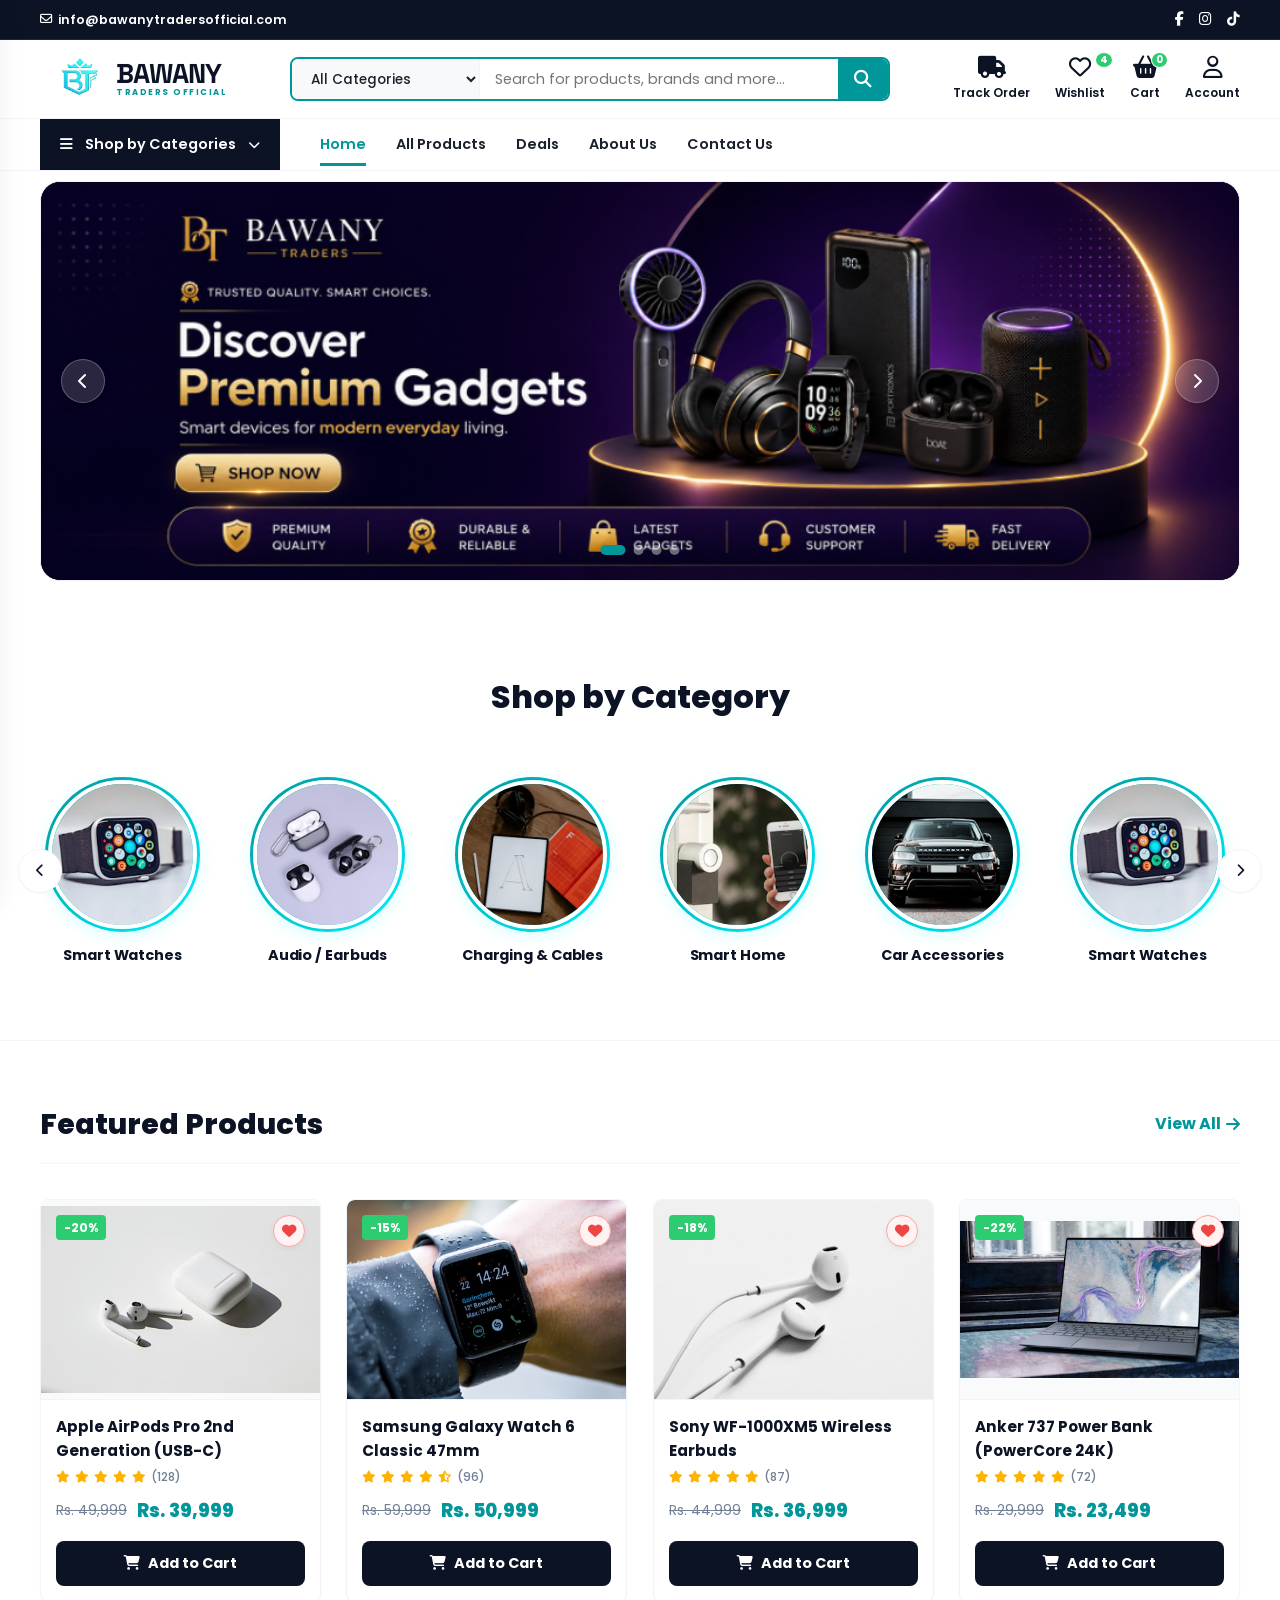
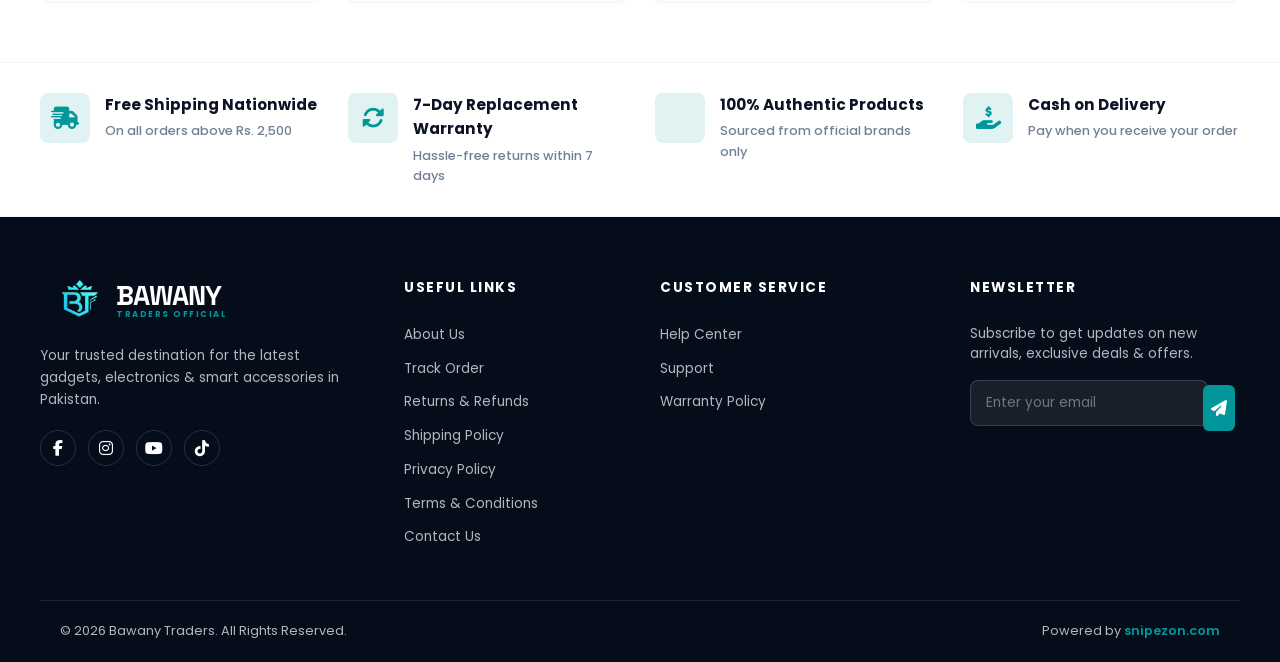
==== commit 95257eaa: "added product detail page" ====
--- a/index.html
+++ b/index.html
@@ -27,6 +27,15 @@
     </div>
     
     <div class="preloader-card">
+      <!-- HUD Tech Corners -->
+      <div class="hud-corner tl"></div>
+      <div class="hud-corner tr"></div>
+      <div class="hud-corner bl"></div>
+      <div class="hud-corner br"></div>
+      
+      <!-- Hologram Scanline -->
+      <div class="hologram-scanline"></div>
+
       <div class="preloader-content">
         <!-- Tech Spinner Rings + Logo -->
         <div class="preloader-logo-wrapper">
@@ -37,7 +46,7 @@
         </div>
         
         <div class="preloader-text">
-          <span class="preloader-title">BAWANY</span>
+          <span class="preloader-title" id="preloaderTitle">BAWANY</span>
           <span class="preloader-subtitle">TRADERS OFFICIAL</span>
         </div>
         
@@ -381,11 +390,13 @@
           <button class="wishlist-btn-corner active" aria-label="Remove from wishlist"><i class="fas fa-heart"></i></button>
           
           <div class="product-img-wrapper">
-            <img src="images/prod-airpods.png" alt="Apple AirPods Pro 2nd Gen">
+            <a href="product-detail.html?product=airpods">
+              <img src="images/prod-airpods.png" alt="Apple AirPods Pro 2nd Gen">
+            </a>
           </div>
           
           <div class="product-info">
-            <h3 class="product-title">Apple AirPods Pro 2nd Generation (USB-C)</h3>
+            <h3 class="product-title"><a href="product-detail.html?product=airpods">Apple AirPods Pro 2nd Generation (USB-C)</a></h3>
             <div class="product-rating">
               <i class="fas fa-star"></i>
               <i class="fas fa-star"></i>
@@ -408,11 +419,13 @@
           <button class="wishlist-btn-corner active" aria-label="Remove from wishlist"><i class="fas fa-heart"></i></button>
           
           <div class="product-img-wrapper">
-            <img src="images/prod-galaxywatch.png" alt="Samsung Galaxy Watch 6 Classic">
+            <a href="product-detail.html?product=galaxywatch">
+              <img src="images/prod-galaxywatch.png" alt="Samsung Galaxy Watch 6 Classic">
+            </a>
           </div>
           
           <div class="product-info">
-            <h3 class="product-title">Samsung Galaxy Watch 6 Classic 47mm</h3>
+            <h3 class="product-title"><a href="product-detail.html?product=galaxywatch">Samsung Galaxy Watch 6 Classic 47mm</a></h3>
             <div class="product-rating">
               <i class="fas fa-star"></i>
               <i class="fas fa-star"></i>
@@ -435,11 +448,13 @@
           <button class="wishlist-btn-corner active" aria-label="Remove from wishlist"><i class="fas fa-heart"></i></button>
           
           <div class="product-img-wrapper">
-            <img src="images/prod-sony.png" alt="Sony WF-1000XM5 Wireless Earbuds">
+            <a href="product-detail.html?product=sony">
+              <img src="images/prod-sony.png" alt="Sony WF-1000XM5 Wireless Earbuds">
+            </a>
           </div>
           
           <div class="product-info">
-            <h3 class="product-title">Sony WF-1000XM5 Wireless Earbuds</h3>
+            <h3 class="product-title"><a href="product-detail.html?product=sony">Sony WF-1000XM5 Wireless Earbuds</a></h3>
             <div class="product-rating">
               <i class="fas fa-star"></i>
               <i class="fas fa-star"></i>
@@ -462,11 +477,13 @@
           <button class="wishlist-btn-corner active" aria-label="Remove from wishlist"><i class="fas fa-heart"></i></button>
           
           <div class="product-img-wrapper">
-            <img src="images/prod-anker.png" alt="Anker 737 Power Bank">
+            <a href="product-detail.html?product=anker">
+              <img src="images/prod-anker.png" alt="Anker 737 Power Bank">
+            </a>
           </div>
           
           <div class="product-info">
-            <h3 class="product-title">Anker 737 Power Bank (PowerCore 24K)</h3>
+            <h3 class="product-title"><a href="product-detail.html?product=anker">Anker 737 Power Bank (PowerCore 24K)</a></h3>
             <div class="product-rating">
               <i class="fas fa-star"></i>
               <i class="fas fa-star"></i>
--- a/styles.css
+++ b/styles.css
@@ -5424,8 +5424,9 @@
   height: 100%;
   background-color: #050B14; /* Extremely deep tech black-blue */
   background-image: 
-    radial-gradient(circle at 20% 30%, rgba(0, 150, 154, 0.08) 0%, transparent 40%),
-    radial-gradient(circle at 80% 70%, rgba(0, 242, 254, 0.06) 0%, transparent 45%);
+    radial-gradient(circle at var(--mx, 50%) var(--my, 50%), rgba(0, 242, 254, 0.12) 0%, transparent 50%),
+    radial-gradient(circle at 20% 30%, rgba(0, 150, 154, 0.06) 0%, transparent 40%),
+    radial-gradient(circle at 80% 70%, rgba(0, 242, 254, 0.05) 0%, transparent 45%);
   display: flex;
   align-items: center;
   justify-content: center;
@@ -5521,8 +5522,8 @@
 }
 
 .preloader-logo {
-  width: 85px;
-  height: 85px;
+  width: 110px;
+  height: 110px;
   object-fit: contain;
   z-index: 3;
   animation: logoPulse 2s infinite ease-in-out;
@@ -5682,4 +5683,888 @@
   100% { width: 100%; }
 }
 
-
+/* Sci-Fi HUD Corners */
+.hud-corner {
+  position: absolute;
+  width: 15px;
+  height: 15px;
+  border: 2px solid transparent;
+  pointer-events: none;
+  z-index: 5;
+}
+
+.hud-corner.tl {
+  top: 15px;
+  left: 15px;
+  border-top-color: var(--primary-teal);
+  border-left-color: var(--primary-teal);
+  box-shadow: -2px -2px 6px rgba(0, 150, 154, 0.3);
+}
+
+.hud-corner.tr {
+  top: 15px;
+  right: 15px;
+  border-top-color: var(--primary-teal);
+  border-right-color: var(--primary-teal);
+  box-shadow: 2px -2px 6px rgba(0, 150, 154, 0.3);
+}
+
+.hud-corner.bl {
+  bottom: 15px;
+  left: 15px;
+  border-bottom-color: var(--primary-teal);
+  border-left-color: var(--primary-teal);
+  box-shadow: -2px 2px 6px rgba(0, 150, 154, 0.3);
+}
+
+.hud-corner.br {
+  bottom: 15px;
+  right: 15px;
+  border-bottom-color: var(--primary-teal);
+  border-right-color: var(--primary-teal);
+  box-shadow: 2px 2px 6px rgba(0, 150, 154, 0.3);
+}
+
+/* Hologram Scanning Line */
+.hologram-scanline {
+  position: absolute;
+  top: -10px;
+  left: 0;
+  width: 100%;
+  height: 3px;
+  background: linear-gradient(90deg, transparent, #00F2FE, transparent);
+  box-shadow: 0 0 10px rgba(0, 242, 254, 0.7), 0 0 20px rgba(0, 242, 254, 0.3);
+  opacity: 0.5;
+  z-index: 4;
+  pointer-events: none;
+  animation: scanMove 4s linear infinite;
+}
+
+@keyframes scanMove {
+  0% { top: -5%; }
+  100% { top: 105%; }
+}
+
+
+/* ==========================================
+   15. Product Detail Page Styles
+   ========================================== */
+
+.product-detail-section {
+  padding: 40px 0 80px 0;
+  background-color: var(--white);
+}
+
+/* Breadcrumbs */
+.detail-breadcrumbs {
+  display: flex;
+  align-items: center;
+  gap: 8px;
+  font-size: 0.85rem;
+  color: var(--text-muted);
+  margin-bottom: 30px;
+}
+
+.detail-breadcrumbs a {
+  color: var(--text-muted);
+  font-weight: 500;
+}
+
+.detail-breadcrumbs a:hover {
+  color: var(--primary-teal);
+}
+
+.detail-breadcrumbs i {
+  font-size: 0.7rem;
+}
+
+/* Main Grid Layout */
+.product-detail-grid {
+  display: grid;
+  grid-template-columns: 1fr 1.1fr;
+  gap: 50px;
+  margin-bottom: 60px;
+}
+
+/* Left: Image Gallery */
+.product-detail-gallery {
+  display: flex;
+  flex-direction: column;
+  gap: 20px;
+}
+
+.main-image-container {
+  position: relative;
+  background-color: #F8FAFC;
+  border: 1px solid var(--border-gray);
+  border-radius: 12px;
+  overflow: hidden;
+  display: flex;
+  align-items: center;
+  justify-content: center;
+  padding: 40px;
+  min-height: 450px;
+}
+
+.main-image-container img {
+  max-height: 380px;
+  object-fit: contain;
+  transition: transform 0.5s ease;
+}
+
+.main-image-container:hover img {
+  transform: scale(1.05);
+}
+
+.main-image-container .product-badge {
+  position: absolute;
+  top: 15px;
+  left: 15px;
+  background-color: #E74C3C;
+  color: var(--white);
+  padding: 6px 12px;
+  border-radius: 4px;
+  font-size: 0.75rem;
+  font-weight: 700;
+  z-index: 10;
+}
+
+.main-image-container .wishlist-btn-corner {
+  position: absolute;
+  top: 15px;
+  right: 15px;
+  background-color: var(--white);
+  border: none;
+  width: 40px;
+  height: 40px;
+  border-radius: 50%;
+  box-shadow: 0 4px 10px rgba(0, 0, 0, 0.05);
+  display: flex;
+  align-items: center;
+  justify-content: center;
+  cursor: pointer;
+  color: var(--text-muted);
+  transition: all 0.3s;
+  z-index: 10;
+}
+
+.main-image-container .wishlist-btn-corner:hover {
+  transform: scale(1.1);
+  color: #E74C3C;
+}
+
+.main-image-container .wishlist-btn-corner.active {
+  color: #E74C3C;
+  background-color: #FDEDEC;
+}
+
+.thumbnail-list {
+  display: flex;
+  gap: 15px;
+}
+
+.thumbnail-item {
+  width: 85px;
+  height: 85px;
+  border: 2px solid var(--border-gray);
+  border-radius: 8px;
+  cursor: pointer;
+  padding: 10px;
+  background-color: #F8FAFC;
+  transition: all 0.3s;
+  display: flex;
+  align-items: center;
+  justify-content: center;
+}
+
+.thumbnail-item img {
+  max-height: 100%;
+  object-fit: contain;
+}
+
+.thumbnail-item:hover,
+.thumbnail-item.active {
+  border-color: var(--primary-teal);
+  background-color: var(--white);
+}
+
+/* Right: Product Info */
+.product-detail-info {
+  display: flex;
+  flex-direction: column;
+}
+
+.product-header-meta {
+  display: flex;
+  align-items: center;
+  justify-content: space-between;
+  margin-bottom: 12px;
+}
+
+.product-brand-tag {
+  background-color: var(--primary-light);
+  color: var(--primary-teal);
+  padding: 4px 12px;
+  font-weight: 700;
+  border-radius: 20px;
+  font-size: 0.75rem;
+  letter-spacing: 0.5px;
+  text-transform: uppercase;
+}
+
+.stock-status-box {
+  display: flex;
+  align-items: center;
+  gap: 8px;
+  font-size: 0.85rem;
+  font-weight: 600;
+  color: #27AE60;
+}
+
+.stock-dot {
+  width: 8px;
+  height: 8px;
+  border-radius: 50%;
+  background-color: #27AE60;
+}
+
+.pulse-dot {
+  animation: pulse-dot-anim 1.5s infinite;
+}
+
+@keyframes pulse-dot-anim {
+  0% { transform: scale(0.9); opacity: 0.6; }
+  50% { transform: scale(1.2); opacity: 1; }
+  100% { transform: scale(0.9); opacity: 0.6; }
+}
+
+.product-detail-title {
+  font-family: 'Space Grotesk', sans-serif;
+  font-size: 2.2rem;
+  font-weight: 800;
+  color: var(--dark-navy);
+  line-height: 1.25;
+  margin-bottom: 15px;
+  letter-spacing: -0.5px;
+}
+
+.product-detail-rating {
+  display: flex;
+  align-items: center;
+  gap: 10px;
+  margin-bottom: 20px;
+}
+
+.product-detail-rating .rating-stars {
+  color: #F1C40F;
+  font-size: 0.95rem;
+}
+
+.rating-link-count {
+  font-size: 0.85rem;
+  color: var(--text-muted);
+  font-weight: 500;
+}
+
+.rating-link-count:hover {
+  color: var(--primary-teal);
+}
+
+.product-detail-price-box {
+  display: flex;
+  align-items: center;
+  gap: 20px;
+  margin-bottom: 25px;
+}
+
+.prices-wrapper {
+  display: flex;
+  flex-direction: column;
+}
+
+.product-detail-price-box .price-current {
+  font-family: 'Space Grotesk', sans-serif;
+  font-size: 2rem;
+  font-weight: 800;
+  color: var(--primary-teal);
+}
+
+.product-detail-price-box .price-old {
+  font-size: 1.1rem;
+  color: var(--text-muted);
+  text-decoration: line-through;
+  margin-top: -4px;
+}
+
+.save-amount-badge {
+  background-color: #FDEDEC;
+  color: #E74C3C;
+  padding: 6px 14px;
+  border-radius: 30px;
+  font-size: 0.8rem;
+  font-weight: 700;
+}
+
+.product-brief-description {
+  color: var(--text-dark);
+  font-size: 0.95rem;
+  line-height: 1.65;
+  margin-bottom: 25px;
+  opacity: 0.9;
+}
+
+.detail-divider {
+  border: 0;
+  height: 1px;
+  background-color: var(--border-gray);
+  margin-bottom: 25px;
+}
+
+/* Option Groups */
+.product-options-group {
+  margin-bottom: 25px;
+}
+
+.option-title {
+  font-size: 0.9rem;
+  font-weight: 700;
+  color: var(--dark-navy);
+  margin-bottom: 12px;
+}
+
+.color-options-list {
+  display: flex;
+  gap: 12px;
+}
+
+.color-swatch {
+  width: 32px;
+  height: 32px;
+  border-radius: 50%;
+  cursor: pointer;
+  border: 2px solid var(--white);
+  outline: 1px solid var(--text-muted);
+  transition: all 0.3s;
+}
+
+.color-swatch.active {
+  outline: 2px solid var(--primary-teal);
+  transform: scale(1.1);
+}
+
+/* Actions */
+.product-actions-wrapper {
+  display: flex;
+  gap: 20px;
+  margin-bottom: 35px;
+}
+
+.quantity-picker-box {
+  display: inline-flex;
+  border: 1px solid #CBD5E1;
+  border-radius: 8px;
+  overflow: hidden;
+  height: 48px;
+}
+
+.qty-btn {
+  background: transparent;
+  border: none;
+  width: 45px;
+  cursor: pointer;
+  display: flex;
+  align-items: center;
+  justify-content: center;
+  color: var(--dark-navy);
+  transition: background 0.3s;
+}
+
+.qty-btn:hover {
+  background-color: #F1F5F9;
+}
+
+.qty-val-input {
+  width: 45px;
+  text-align: center;
+  border: none;
+  border-left: 1px solid #CBD5E1;
+  border-right: 1px solid #CBD5E1;
+  font-weight: 700;
+  font-size: 1rem;
+  color: var(--dark-navy);
+  -moz-appearance: textfield;
+}
+
+.qty-val-input::-webkit-outer-spin-button,
+.qty-val-input::-webkit-inner-spin-button {
+  -webkit-appearance: none;
+  margin: 0;
+}
+
+.add-to-cart-action-btn {
+  flex-grow: 1;
+  height: 48px;
+  border-radius: 8px;
+  font-size: 1rem;
+  font-weight: 700;
+  display: flex;
+  align-items: center;
+  justify-content: center;
+  gap: 10px;
+  background-color: var(--dark-navy);
+  color: var(--white);
+}
+
+.add-to-cart-action-btn:hover {
+  background-color: var(--primary-teal);
+}
+
+/* Trust Badges list */
+.detail-trust-badges {
+  display: grid;
+  grid-template-columns: repeat(3, 1fr);
+  gap: 15px;
+  background-color: #F8FAFC;
+  padding: 15px;
+  border-radius: 8px;
+  border: 1px solid var(--border-gray);
+  margin-bottom: 35px;
+}
+
+.trust-badge-item {
+  display: flex;
+  flex-direction: column;
+  align-items: center;
+  text-align: center;
+  gap: 6px;
+}
+
+.trust-badge-item i {
+  color: var(--primary-teal);
+  font-size: 1.15rem;
+}
+
+.trust-badge-item span {
+  font-size: 0.75rem;
+  font-weight: 700;
+  color: var(--dark-navy);
+}
+
+/* Meta list */
+.product-meta-list {
+  display: flex;
+  flex-direction: column;
+  gap: 8px;
+  font-size: 0.85rem;
+}
+
+.product-meta-list strong {
+  color: var(--dark-navy);
+}
+
+.product-meta-list span {
+  color: var(--text-muted);
+}
+
+/* Tabs styles */
+.product-tabs-container {
+  margin-bottom: 80px;
+}
+
+.tab-headers {
+  display: flex;
+  border-bottom: 2px solid var(--border-gray);
+  margin-bottom: 30px;
+  gap: 40px;
+}
+
+.tab-btn {
+  background: transparent;
+  border: none;
+  padding: 12px 5px;
+  font-size: 1.05rem;
+  font-weight: 700;
+  color: var(--text-muted);
+  cursor: pointer;
+  position: relative;
+  transition: all 0.3s;
+}
+
+.tab-btn:hover {
+  color: var(--primary-teal);
+}
+
+.tab-btn.active {
+  color: var(--primary-teal);
+}
+
+.tab-btn.active::after {
+  content: '';
+  position: absolute;
+  bottom: -2px;
+  left: 0;
+  width: 100%;
+  height: 2.5px;
+  background-color: var(--primary-teal);
+  border-radius: 10px;
+}
+
+.tab-panel {
+  display: none;
+  animation: tabFadeIn 0.4s ease forwards;
+}
+
+.tab-panel.active {
+  display: block;
+}
+
+@keyframes tabFadeIn {
+  from { opacity: 0; transform: translateY(8px); }
+  to { opacity: 1; transform: translateY(0); }
+}
+
+.rich-text-content {
+  font-size: 0.95rem;
+  line-height: 1.75;
+  color: var(--text-dark);
+  opacity: 0.9;
+}
+
+.rich-text-content p {
+  margin-bottom: 15px;
+}
+
+.rich-text-content ul {
+  margin: 15px 0 20px 20px;
+  list-style: disc;
+}
+
+.rich-text-content li {
+  margin-bottom: 8px;
+}
+
+/* Specs table */
+.specs-table {
+  width: 100%;
+  border-collapse: collapse;
+  margin-top: 10px;
+}
+
+.specs-table tr {
+  border-bottom: 1px solid var(--border-gray);
+}
+
+.specs-table tr:last-child {
+  border-bottom: none;
+}
+
+.specs-table td {
+  padding: 14px 20px;
+  font-size: 0.95rem;
+}
+
+.specs-table td:first-child {
+  font-weight: 700;
+  color: var(--dark-navy);
+  width: 30%;
+  background-color: #F8FAFC;
+}
+
+.specs-table td:last-child {
+  color: var(--text-dark);
+  width: 70%;
+}
+
+/* Reviews Summary styles */
+.reviews-summary-grid {
+  display: grid;
+  grid-template-columns: 1fr 1.5fr;
+  gap: 40px;
+  align-items: center;
+  background-color: #F8FAFC;
+  padding: 30px;
+  border-radius: 12px;
+  border: 1px solid var(--border-gray);
+}
+
+.rating-breakdown-box {
+  display: flex;
+  flex-direction: column;
+  align-items: center;
+  text-align: center;
+  border-right: 1px solid #E2E8F0;
+  padding-right: 40px;
+}
+
+.average-rating-num {
+  font-family: 'Space Grotesk', sans-serif;
+  font-size: 3.5rem;
+  font-weight: 800;
+  color: var(--dark-navy);
+  line-height: 1;
+  margin-bottom: 8px;
+}
+
+.average-rating-stars {
+  color: #F1C40F;
+  font-size: 1.1rem;
+  margin-bottom: 8px;
+}
+
+.based-on-text {
+  font-size: 0.8rem;
+  color: var(--text-muted);
+  font-weight: 500;
+}
+
+.star-bars-container {
+  display: flex;
+  flex-direction: column;
+  gap: 8px;
+}
+
+.star-bar-row {
+  display: grid;
+  grid-template-columns: 60px 1fr 45px;
+  align-items: center;
+  gap: 15px;
+  font-size: 0.82rem;
+  font-weight: 600;
+  color: var(--text-dark);
+}
+
+.progress-bar-bg {
+  background-color: #E2E8F0;
+  height: 8px;
+  border-radius: 10px;
+  overflow: hidden;
+}
+
+.progress-bar-fill {
+  background-color: #F1C40F;
+  height: 100%;
+  border-radius: 10px;
+}
+
+.reviews-content-grid {
+  display: grid;
+  grid-template-columns: 1.4fr 1fr;
+  gap: 50px;
+  margin-top: 30px;
+  align-items: start;
+}
+
+.reviews-list {
+  display: flex;
+  flex-direction: column;
+  gap: 20px;
+}
+
+.review-card {
+  border-bottom: 1px solid var(--border-gray);
+  padding-bottom: 20px;
+}
+
+.review-card:last-child {
+  border-bottom: none;
+}
+
+.review-card-header {
+  display: flex;
+  justify-content: space-between;
+  align-items: center;
+  margin-bottom: 10px;
+}
+
+.review-card-author {
+  font-size: 0.95rem;
+  font-weight: 700;
+  color: var(--dark-navy);
+  display: flex;
+  align-items: center;
+  gap: 6px;
+}
+
+.review-card-author .verified-badge {
+  color: var(--primary-teal);
+  font-size: 0.78rem;
+}
+
+.review-card-date {
+  font-size: 0.78rem;
+  color: var(--text-muted);
+  font-weight: 500;
+}
+
+.review-card-rating {
+  color: #F1C40F;
+  font-size: 0.75rem;
+  margin-bottom: 10px;
+}
+
+.review-card-body {
+  font-size: 0.9rem;
+  color: var(--text-dark);
+  line-height: 1.6;
+  opacity: 0.95;
+}
+
+/* Write a review Form styles */
+.write-review-container {
+  background-color: var(--white);
+  padding: 30px;
+  border: 1px solid var(--border-gray);
+  border-radius: 12px;
+  box-shadow: var(--shadow-sm);
+}
+
+.write-review-container h3 {
+  font-family: 'Space Grotesk', sans-serif;
+  font-weight: 700;
+  font-size: 1.25rem;
+  color: var(--dark-navy);
+  margin-bottom: 20px;
+}
+
+.write-review-form .form-group {
+  margin-bottom: 20px;
+}
+
+.write-review-form label {
+  display: block;
+  font-size: 0.85rem;
+  font-weight: 700;
+  color: var(--dark-navy);
+  margin-bottom: 8px;
+}
+
+.write-review-form .form-row {
+  display: grid;
+  grid-template-columns: 1fr 1fr;
+  gap: 20px;
+}
+
+.form-control {
+  width: 100%;
+  border: 1px solid #CBD5E1;
+  padding: 12px 16px;
+  border-radius: 8px;
+  font-size: 0.9rem;
+  font-family: var(--font-family);
+  color: var(--text-dark);
+  transition: all 0.3s;
+}
+
+.form-control:focus {
+  outline: none;
+  border-color: var(--primary-teal);
+  box-shadow: 0 0 0 3px rgba(0, 150, 154, 0.1);
+}
+
+.star-rating-selector {
+  display: flex;
+  gap: 8px;
+  font-size: 1.4rem;
+  color: #BDC3C7;
+}
+
+.star-rating-selector i {
+  cursor: pointer;
+  transition: all 0.2s;
+}
+
+.star-rating-selector i:hover,
+.star-rating-selector i.active {
+  color: #F1C40F;
+  transform: scale(1.1);
+}
+
+/* Related products */
+.related-products-section {
+  padding-top: 50px;
+  border-top: 1px solid var(--border-gray);
+}
+
+/* ==========================================
+   Responsive adjustments for Detail Page
+   ========================================== */
+@media (max-width: 992px) {
+  .product-detail-grid {
+    grid-template-columns: 1fr;
+    gap: 40px;
+  }
+  
+  .main-image-container {
+    min-height: 380px;
+    padding: 30px;
+  }
+  
+  .main-image-container img {
+    max-height: 280px;
+  }
+  
+  .reviews-summary-grid {
+    grid-template-columns: 1fr;
+    gap: 30px;
+  }
+  
+  .rating-breakdown-box {
+    border-right: none;
+    border-bottom: 1px solid #E2E8F0;
+    padding-right: 0;
+    padding-bottom: 30px;
+  }
+  
+  .reviews-content-grid {
+    grid-template-columns: 1fr;
+    gap: 40px;
+  }
+}
+
+@media (max-width: 576px) {
+  .product-actions-wrapper {
+    flex-direction: column;
+    gap: 15px;
+  }
+  
+  .quantity-picker-box {
+    width: 100%;
+    justify-content: space-between;
+  }
+  
+  .qty-btn {
+    flex-grow: 1;
+  }
+  
+  .qty-val-input {
+    flex-grow: 1;
+  }
+  
+  .detail-trust-badges {
+    grid-template-columns: 1fr;
+    gap: 12px;
+  }
+  
+  .trust-badge-item {
+    flex-direction: row;
+    align-items: center;
+    text-align: left;
+    gap: 12px;
+  }
+  
+  .write-review-form .form-row {
+    grid-template-columns: 1fr;
+    gap: 0;
+  }
+  
+  .tab-headers {
+    gap: 20px;
+  }
+  
+  .tab-btn {
+    font-size: 0.9rem;
+  }
+}
+
+
+
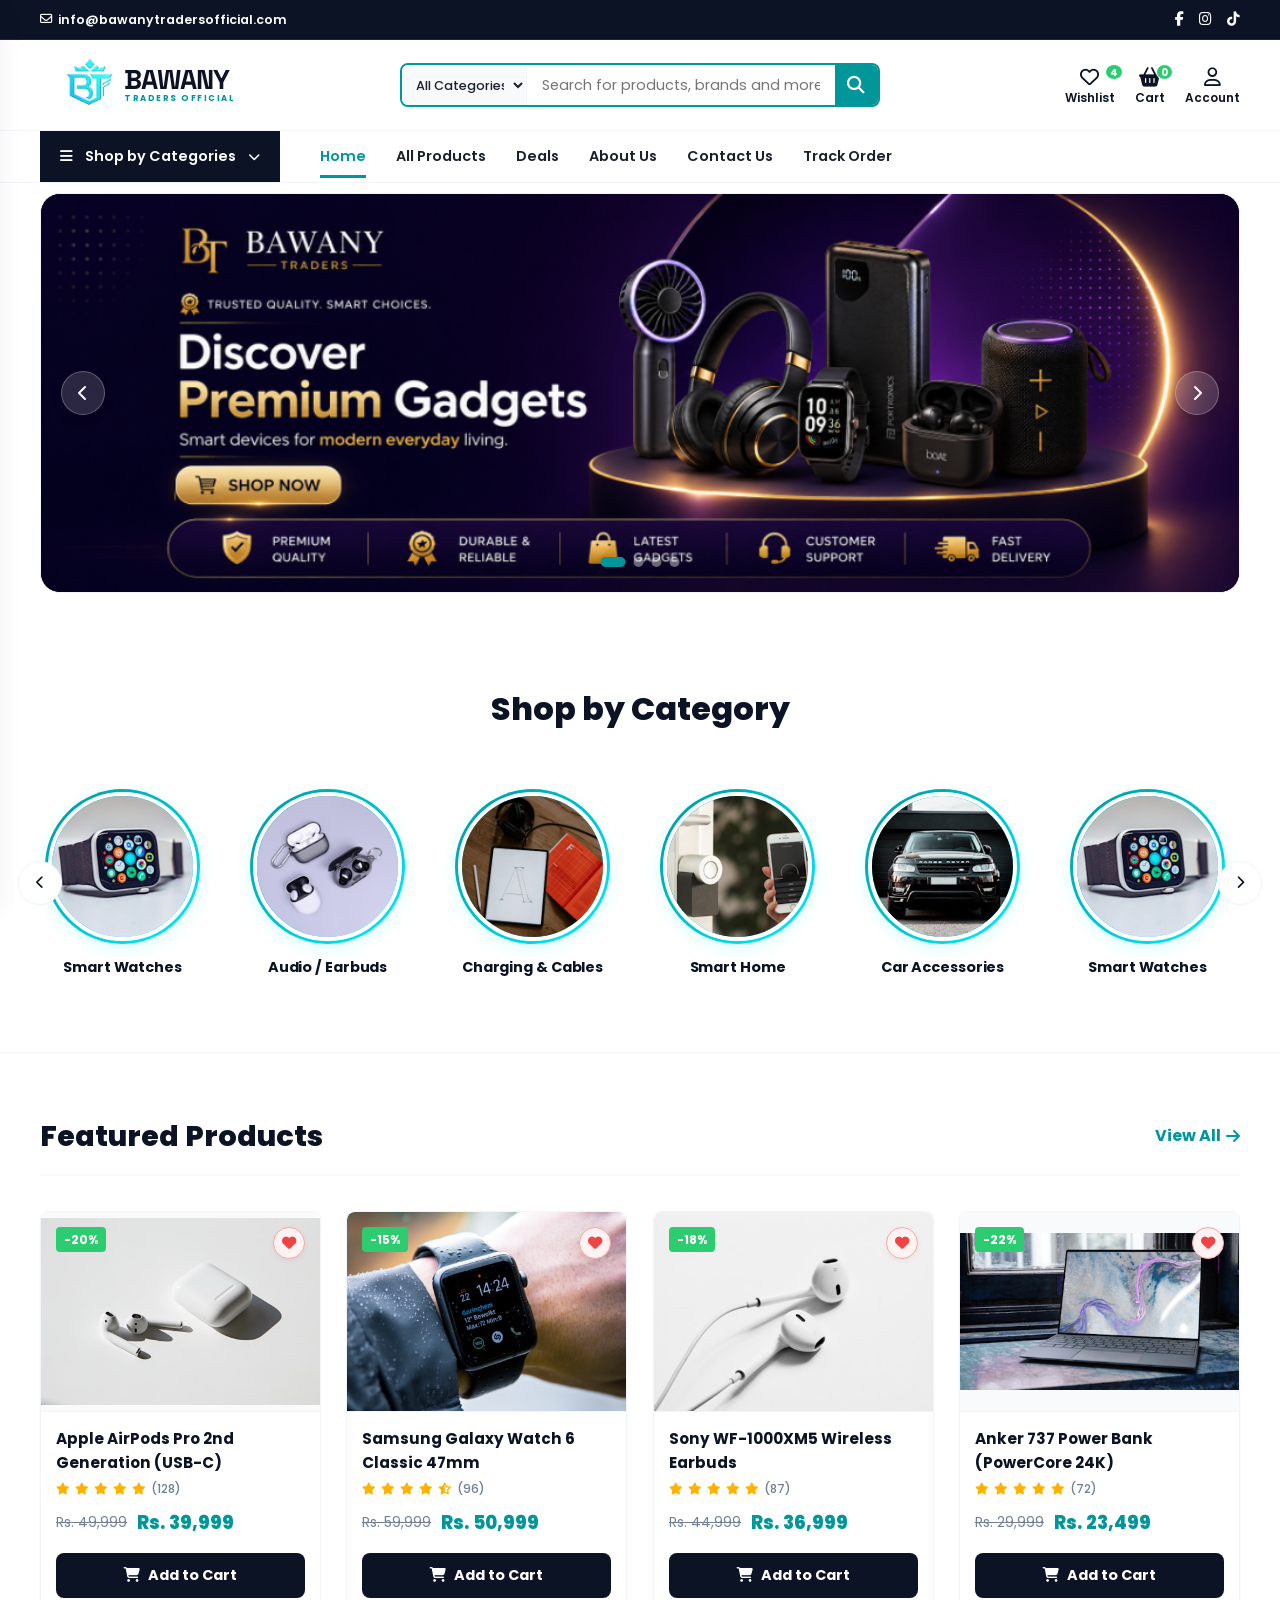
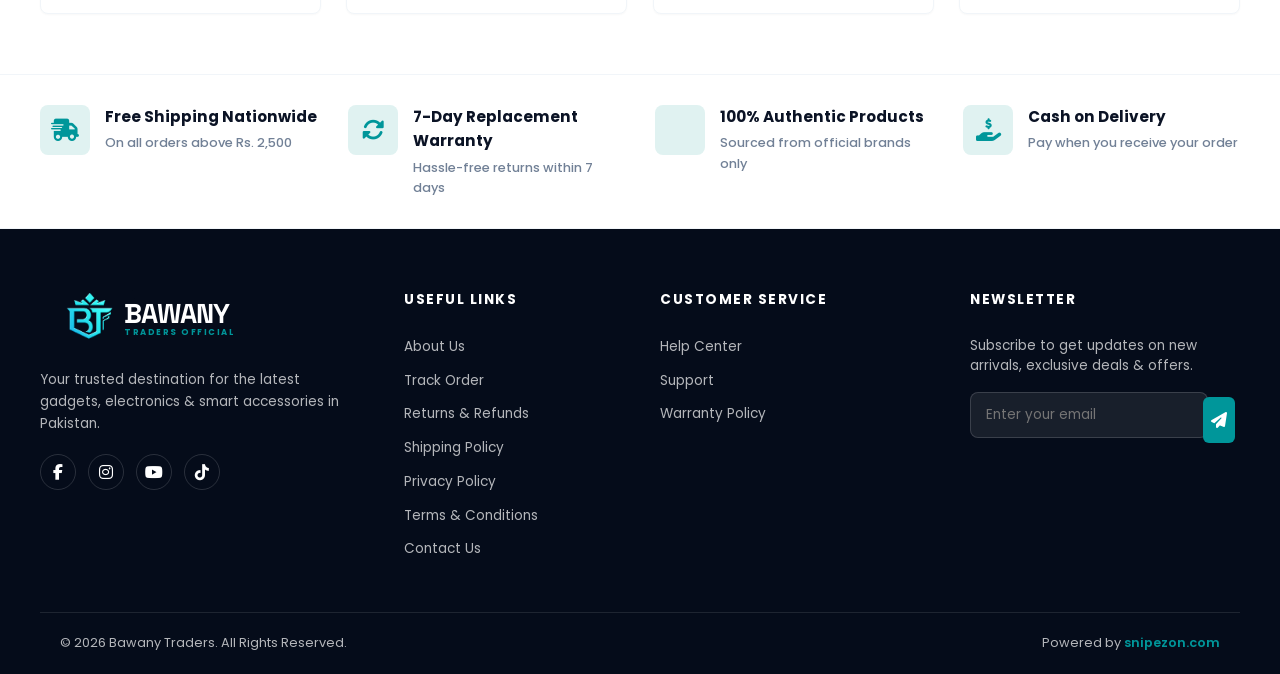
==== commit 240ee3de: "updated icons and search bar ui" ====
--- a/index.html
+++ b/index.html
@@ -122,10 +122,7 @@
 
         <!-- Action Items (Wishlist, Cart, Account) -->
         <div class="nav-actions">
-          <a href="track.html" class="nav-action-item" id="trackOrderAction">
-            <i class="fas fa-truck"></i>
-            <span>Track Order</span>
-          </a>
+
           <a href="wishlist.html" class="nav-action-item" id="wishlistAction">
             <i class="far fa-heart"></i>
             <span>Wishlist</span>
@@ -173,6 +170,7 @@
           <a href="deals.html">Deals</a>
           <a href="about.html">About Us</a>
           <a href="contact.html">Contact Us</a>
+          <a href="track.html">Track Order</a>
         </div>
       </div>
     </nav>
--- a/styles.css
+++ b/styles.css
@@ -253,10 +253,10 @@
 }
 
 .logo-img {
-  height: 48px;
+  height: 60px;
   width: auto;
   object-fit: contain;
-  margin-right: -6px;
+  margin-right: -18px;
   flex-shrink: 0;
   transition: transform var(--transition-speed) ease;
 }
@@ -292,20 +292,22 @@
 /* Search Bar */
 .search-container {
   flex: 1;
-  max-width: 600px;
+  max-width: 480px;
   display: flex;
   border: 2px solid var(--primary-teal);
   border-radius: 8px;
   overflow: hidden;
   height: 44px;
+  margin: 0 45px 0 25px;
 }
 
 .search-category {
   border: none;
   background-color: var(--light-gray);
-  padding: 0 15px;
+  padding: 0 6px 0 10px;
+  width: 125px;
   border-right: 1px solid var(--border-gray);
-  font-size: 0.85rem;
+  font-size: 0.8rem;
   font-weight: 500;
   color: var(--text-dark);
   outline: none;
@@ -341,7 +343,8 @@
 .nav-actions {
   display: flex;
   align-items: center;
-  gap: 25px;
+  gap: 20px;
+  margin-top: 2px;
 }
 
 .nav-action-item {
@@ -354,11 +357,12 @@
   cursor: pointer;
   position: relative;
   text-decoration: none;
+  line-height: 1.1;
 }
 
 .nav-action-item i {
-  font-size: 1.4rem;
-  margin-bottom: 4px;
+  font-size: 1.2rem;
+  margin-bottom: 3px;
   color: var(--dark-navy);
   transition: color var(--transition-speed) ease;
 }
@@ -1472,34 +1476,34 @@
   }
 
   .main-nav {
-    padding: 10px 0 !important;
+    padding: 8px 0 !important;
   }
   .main-nav .container {
     flex-wrap: wrap;
-    gap: 10px;
-    padding: 10px 15px;
+    gap: 5px 10px;
+    padding: 8px 12px;
   }
 
   .logo {
     order: 1;
     margin-right: auto;
-  }
-
-  .logo-icon {
-    width: 32px;
-    height: 32px;
-    font-size: 1rem;
-    box-shadow: none;
+    gap: 0px;
+  }
+
+  .logo-img {
+    height: 32px !important;
+    margin-right: -10px !important;
+    flex-shrink: 0;
   }
 
   .logo-title {
-    font-size: 1.1rem;
+    font-size: 1.05rem;
     letter-spacing: -0.5px;
   }
 
   .logo-subtitle {
-    font-size: 0.45rem;
-    letter-spacing: 1px;
+    font-size: 0.42rem;
+    letter-spacing: 0.8px;
   }
 
   .search-container {
@@ -1507,7 +1511,7 @@
     flex: none;
     width: 100%;
     max-width: 100%;
-    margin-top: 5px;
+    margin: 8px 0 0 0;
   }
 
   .search-category {
@@ -1516,7 +1520,7 @@
 
   .nav-actions {
     order: 2;
-    gap: 15px;
+    gap: 10px;
   }
 
   .nav-action-item span {
@@ -1524,13 +1528,14 @@
   }
 
   .nav-action-item i {
-    font-size: 1.25rem;
+    font-size: 1.1rem;
     margin-bottom: 0;
   }
 
   .mobile-toggle {
     order: 1;
-    margin-right: 8px;
+    margin-right: 4px;
+    font-size: 1.2rem;
   }
 
   /* Hero Slider aspect-ratio automatically scales height */
@@ -1618,13 +1623,13 @@
     grid-template-columns: repeat(2, 1fr);
   }
   .main-nav .container {
-    padding: 8px 10px;
+    padding: 6px 8px;
   }
   .nav-action-item span {
     display: none;
   }
   .nav-action-item i {
-    font-size: 1.3rem;
+    font-size: 1.05rem;
   }
 }
 
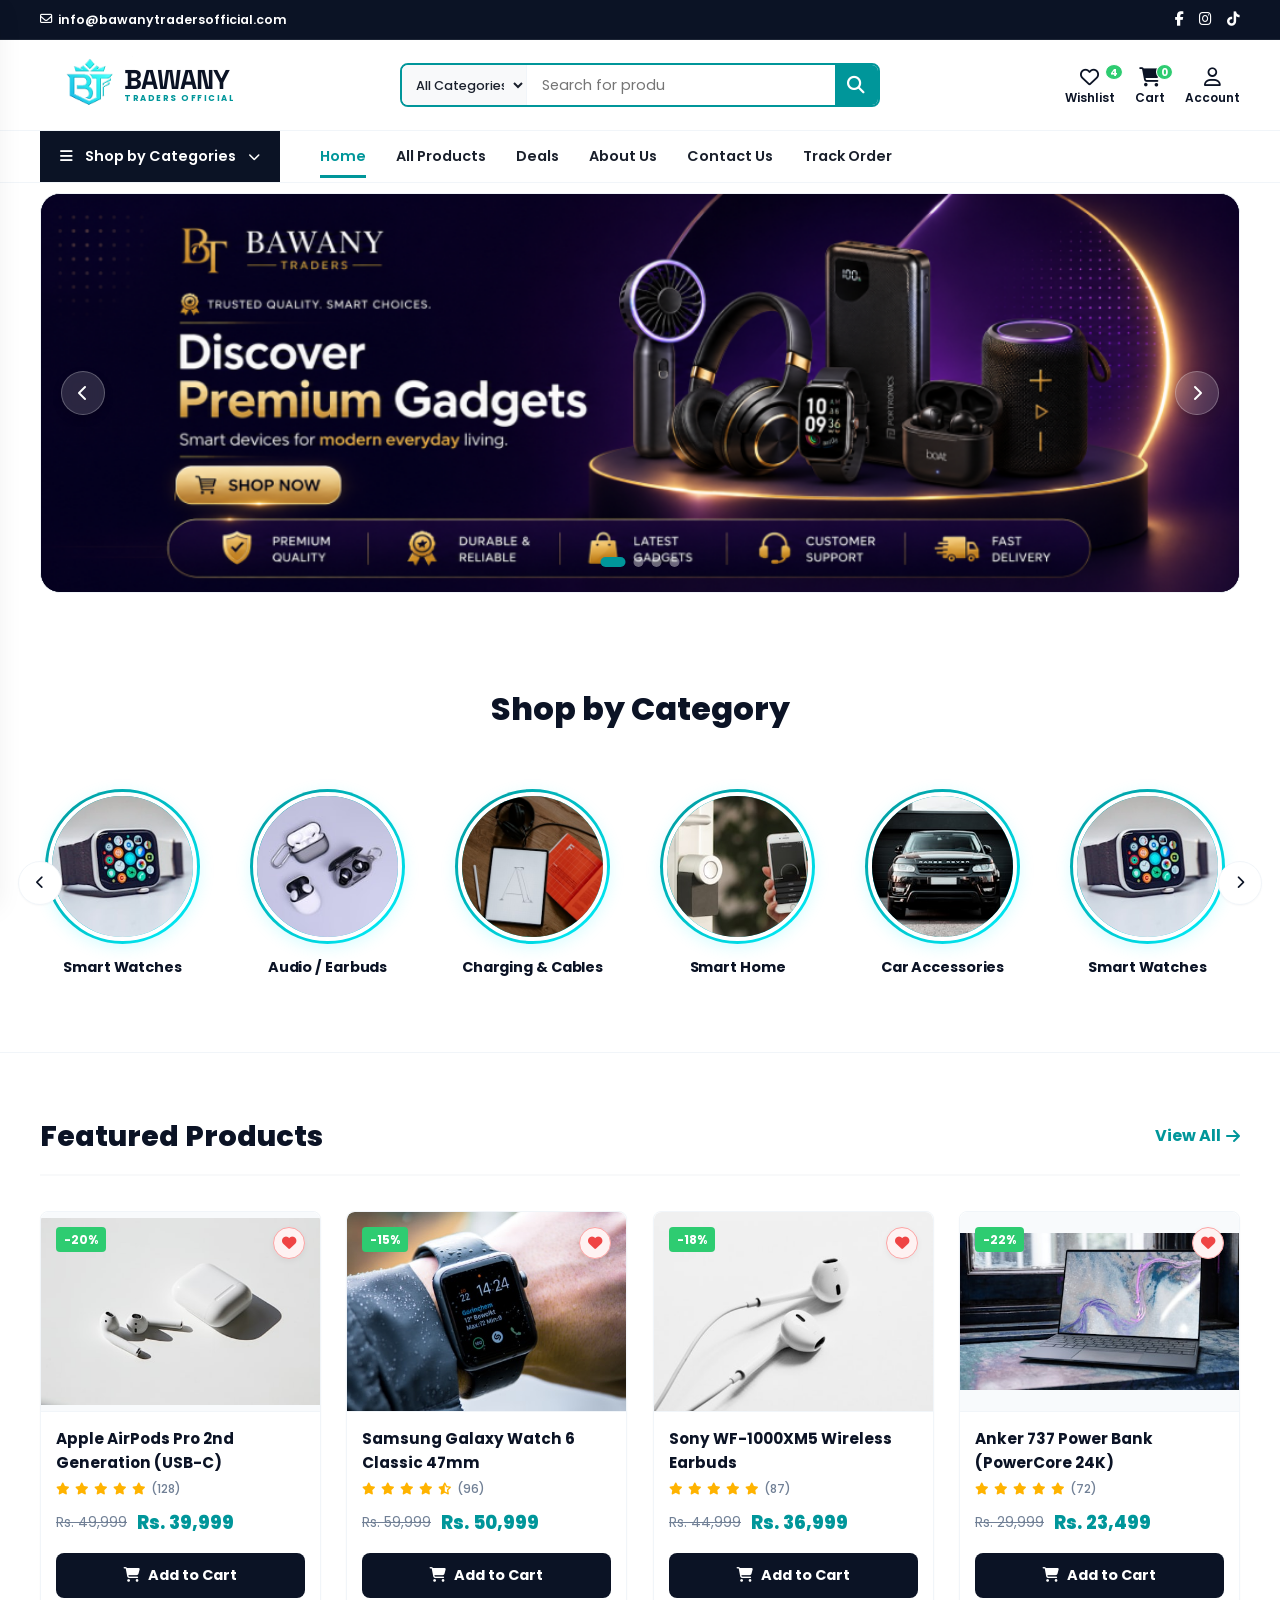
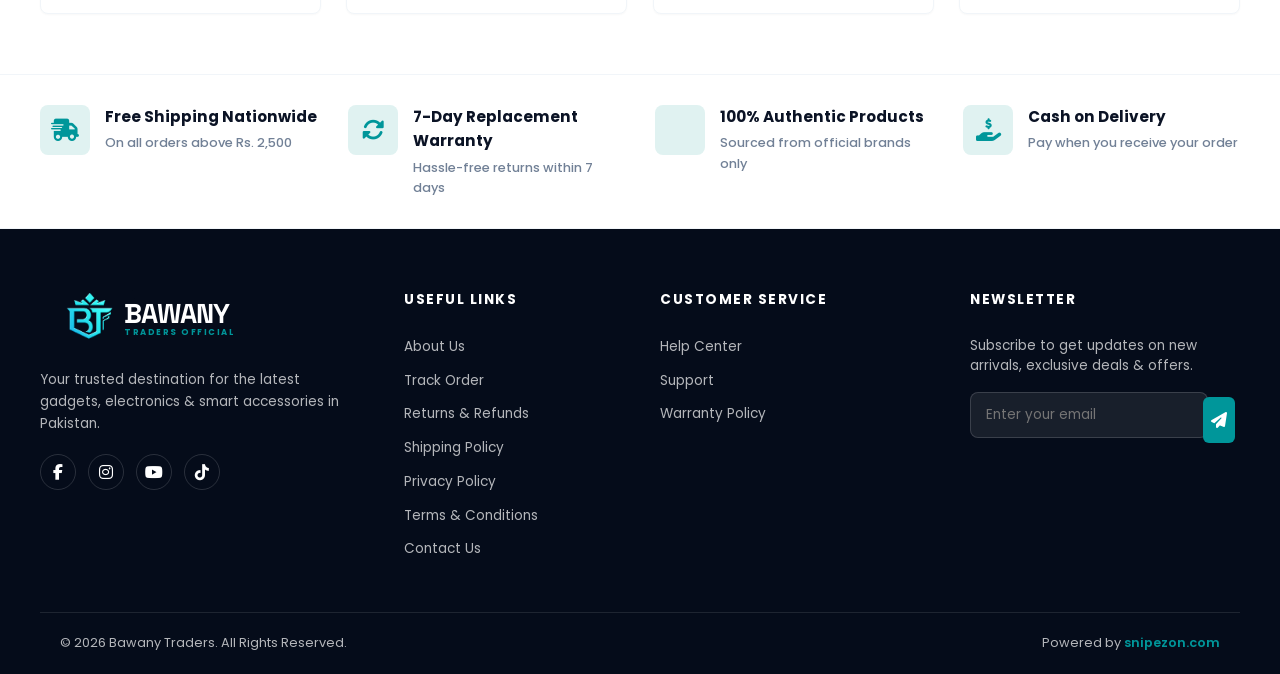
==== commit cf116e86: "change cart icon, add search bar animation" ====
--- a/index.html
+++ b/index.html
@@ -129,7 +129,7 @@
             <span class="badge" id="wishlistBadge">4</span>
           </a>
           <a href="cart.html" class="nav-action-item" id="cartAction">
-            <i class="fas fa-shopping-basket"></i>
+            <i class="fas fa-shopping-cart"></i>
             <span>Cart</span>
             <span class="badge" id="cartBadge">0</span>
           </a>
--- a/styles.css
+++ b/styles.css
@@ -1479,6 +1479,7 @@
     padding: 8px 0 !important;
   }
   .main-nav .container {
+    position: relative;
     flex-wrap: wrap;
     gap: 5px 10px;
     padding: 8px 12px;
@@ -1486,7 +1487,11 @@
 
   .logo {
     order: 1;
-    margin-right: auto;
+    position: absolute;
+    left: 50%;
+    transform: translateX(-50%);
+    top: 8px;
+    margin: 0 !important;
     gap: 0px;
   }
 
@@ -1536,6 +1541,21 @@
     order: 1;
     margin-right: 4px;
     font-size: 1.2rem;
+    display: flex;
+    align-items: center;
+    justify-content: center;
+    width: 36px;
+    height: 36px;
+    border: 1px solid #cbd5e1;
+    border-radius: 6px;
+    background-color: var(--white);
+    transition: all var(--transition-speed) ease;
+  }
+  .mobile-toggle:hover,
+  .mobile-toggle:active {
+    border-color: var(--primary-teal);
+    color: var(--primary-teal);
+    background-color: #f8fafc;
   }
 
   /* Hero Slider aspect-ratio automatically scales height */
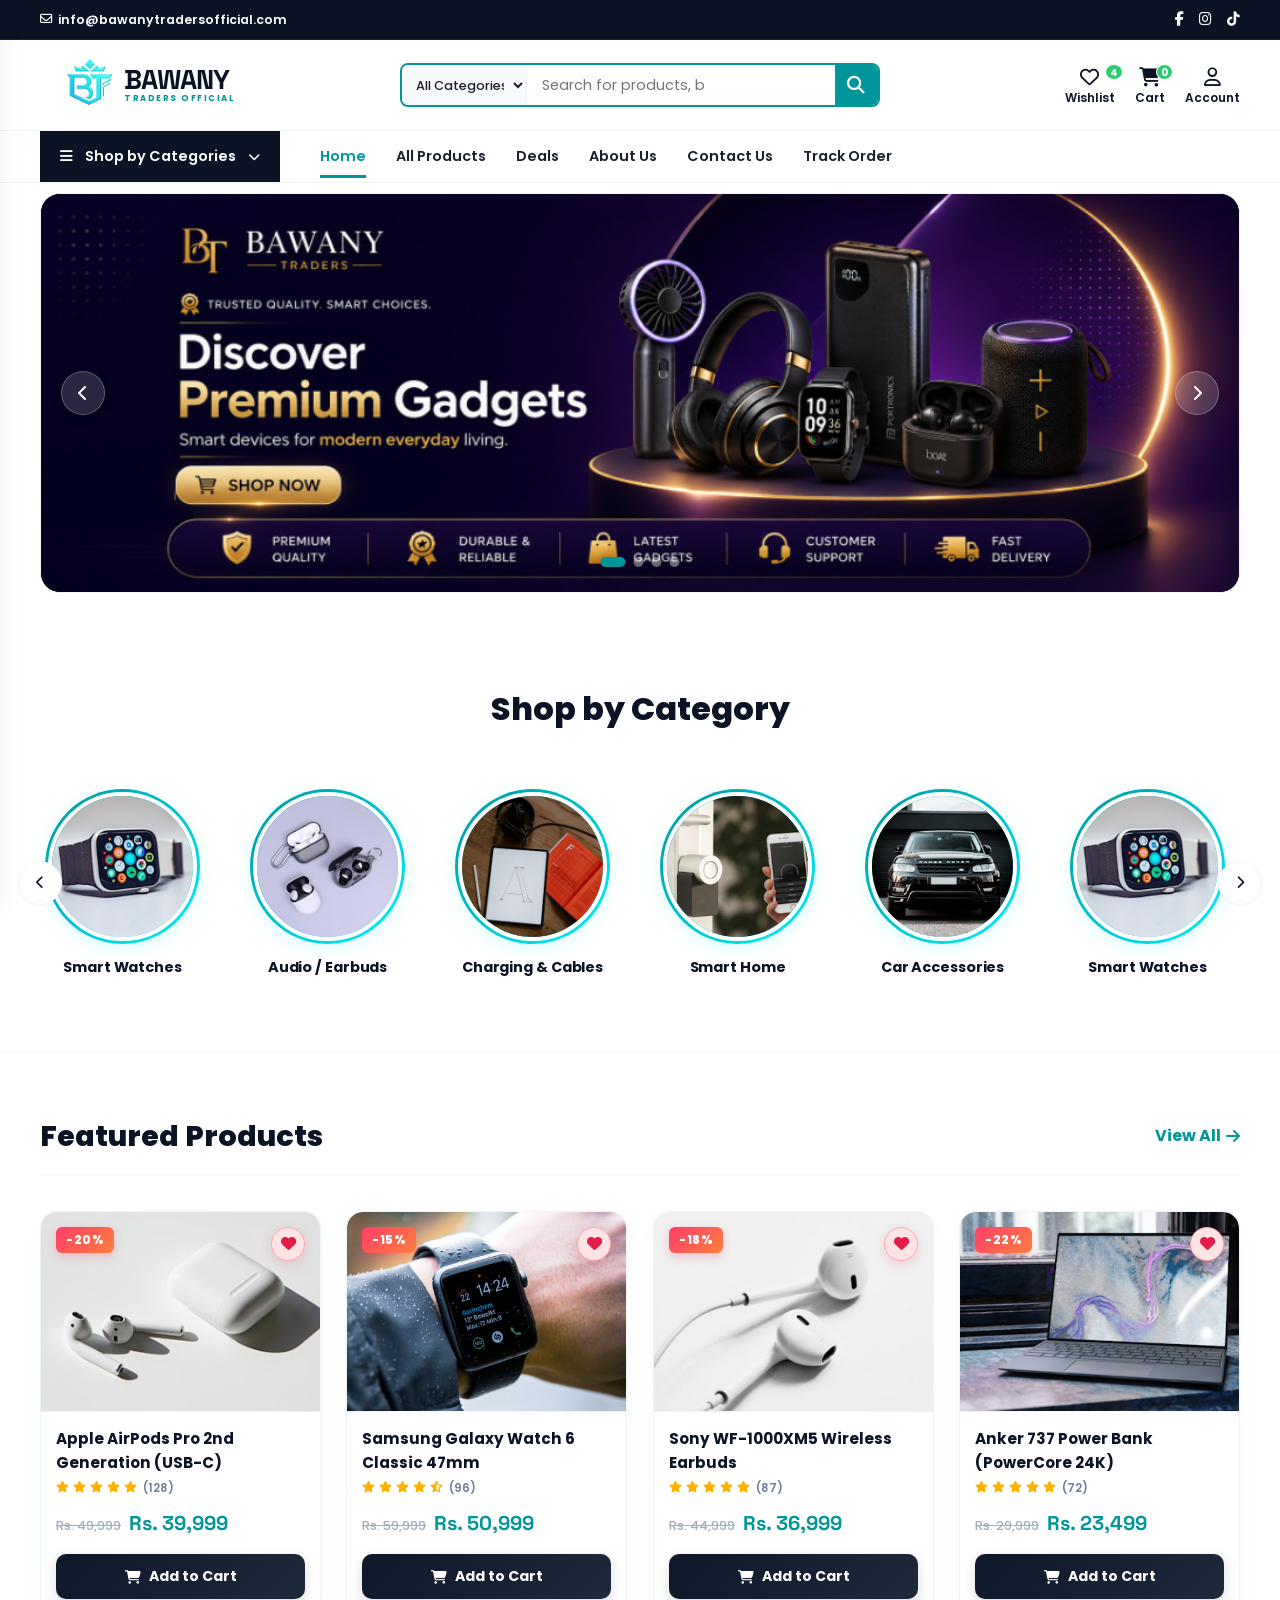
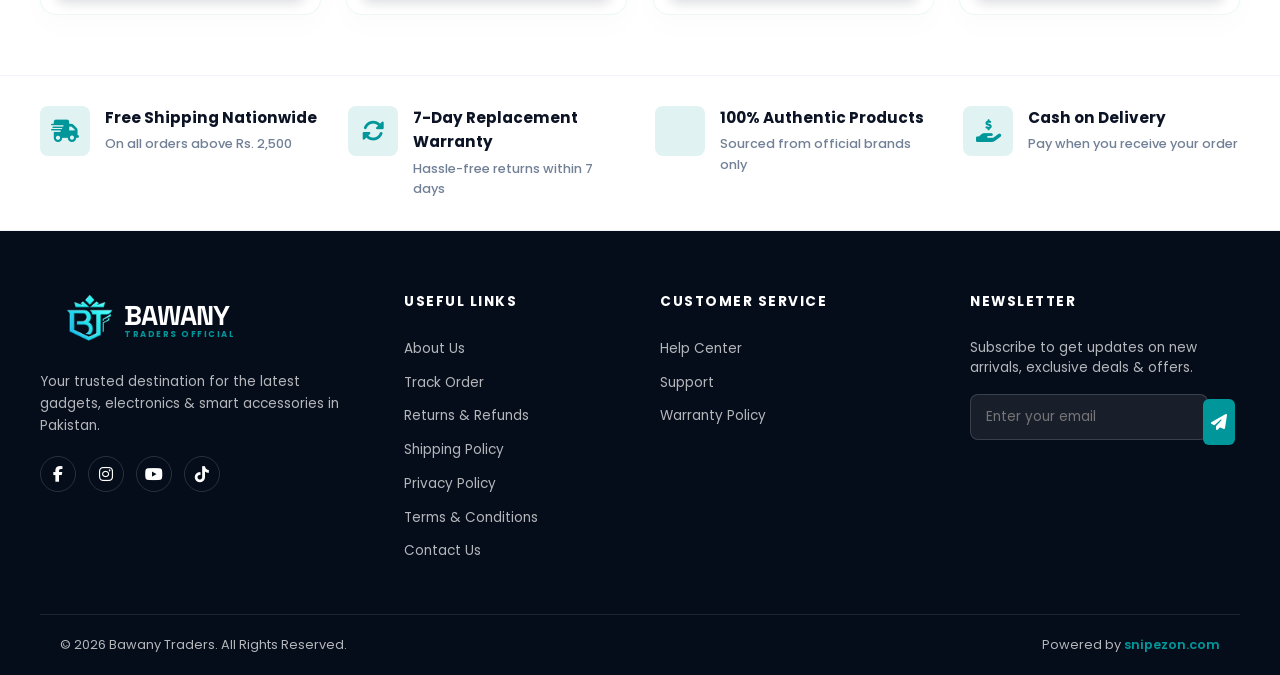
==== commit 82f219ea: "Implement premium e-commerce login page and update site-wide account nav links" ====
--- a/index.html
+++ b/index.html
@@ -133,10 +133,10 @@
             <span>Cart</span>
             <span class="badge" id="cartBadge">0</span>
           </a>
-          <div class="nav-action-item" id="accountAction">
+          <a href="login.html" class="nav-action-item" id="accountAction">
             <i class="far fa-user"></i>
             <span>Account</span>
-          </div>
+          </a>
         </div>
       </div>
     </div>
--- a/styles.css
+++ b/styles.css
@@ -880,20 +880,20 @@
 
 .product-card {
   background-color: var(--white);
-  border: 1px solid var(--border-gray);
-  border-radius: var(--border-radius);
+  border: 1px solid rgba(0, 150, 154, 0.08);
+  border-radius: 16px;
   padding: 15px;
   position: relative;
   display: flex;
   flex-direction: column;
   transition: all var(--transition-speed) ease;
-  box-shadow: var(--shadow-sm);
+  box-shadow: 0 10px 30px rgba(11, 19, 37, 0.02), 0 1px 3px rgba(0, 0, 0, 0.01);
 }
 
 .product-card:hover {
-  transform: translateY(-4px);
-  box-shadow: var(--shadow-md);
-  border-color: var(--primary-teal);
+  transform: translateY(-8px);
+  box-shadow: 0 20px 40px rgba(11, 19, 37, 0.07), 0 4px 15px rgba(0, 150, 154, 0.03);
+  border-color: rgba(0, 150, 154, 0.25);
 }
 
 /* Badge overlay */
@@ -901,13 +901,15 @@
   position: absolute;
   top: 15px;
   left: 15px;
-  background-color: #2ECC71;
+  background: linear-gradient(135deg, #FF3D68 0%, #FF7F3E 100%);
   color: var(--white);
-  font-size: 0.75rem;
-  font-weight: 700;
-  padding: 3px 8px;
-  border-radius: 4px;
+  font-size: 0.72rem;
+  font-weight: 800;
+  padding: 4px 10px;
+  border-radius: 6px;
   z-index: 10;
+  box-shadow: 0 4px 10px rgba(255, 61, 104, 0.25);
+  letter-spacing: 0.5px;
 }
 
 /* Corner Wishlist Button for Product Cards */
@@ -915,49 +917,57 @@
   position: absolute;
   top: 15px;
   right: 15px;
-  width: 32px;
-  height: 32px;
+  width: 34px;
+  height: 34px;
   border-radius: 50%;
-  border: 1px solid var(--border-gray);
-  background-color: var(--white);
-  color: #718096;
+  border: 1px solid rgba(226, 232, 240, 0.8);
+  background: rgba(255, 255, 255, 0.75);
+  backdrop-filter: blur(6px);
+  -webkit-backdrop-filter: blur(6px);
+  color: #a0aec0;
   display: flex;
   align-items: center;
   justify-content: center;
   cursor: pointer;
-  font-size: 0.9rem;
-  transition: all 0.3s ease;
+  font-size: 0.95rem;
+  transition: all 0.3s cubic-bezier(0.16, 1, 0.3, 1);
   z-index: 10;
-  box-shadow: 0 2px 6px rgba(0,0,0,0.05);
+  box-shadow: 0 4px 10px rgba(0, 0, 0, 0.03);
 }
 
 .wishlist-btn-corner:hover {
-  background-color: #fef2f2;
-  color: #ef4444;
-  border-color: #fca5a5;
-  transform: scale(1.05);
+  background-color: #ffe4e6;
+  color: #e11d48;
+  border-color: #fda4af;
+  transform: scale(1.1);
 }
 
 .wishlist-btn-corner.active {
-  background-color: #fef2f2;
-  color: #ef4444;
-  border-color: #fca5a5;
-}
-
-
+  background-color: #ffe4e6;
+  color: #e11d48;
+  border-color: #fda4af;
+  box-shadow: 0 4px 12px rgba(225, 29, 72, 0.15);
+}
 
 /* Product Content */
 .product-img-wrapper {
   height: 200px;
   width: calc(100% + 30px);
   margin: -15px -15px 15px -15px;
-  border-radius: var(--border-radius) var(--border-radius) 0 0;
+  border-radius: 16px 16px 0 0;
   overflow: hidden;
-  background-color: #F8FAFC;
-  border-bottom: 1px solid var(--border-gray);
+  background: radial-gradient(circle, #ffffff 50%, #f3f6f9 100%);
+  border-bottom: 1px solid rgba(0, 150, 154, 0.04);
   display: flex;
   align-items: center;
   justify-content: center;
+  position: relative;
+}
+
+.product-img-wrapper a {
+  display: block;
+  width: 100%;
+  height: 100%;
 }
 
 .product-img-wrapper img {
@@ -979,6 +989,7 @@
 }
 
 .product-title {
+  font-family: 'Space Grotesk', sans-serif;
   font-size: 0.95rem;
   font-weight: 700;
   color: var(--dark-navy);
@@ -988,40 +999,53 @@
   -webkit-line-clamp: 2;
   -webkit-box-orient: vertical;
   overflow: hidden;
+  transition: color 0.3s ease;
+}
+
+.product-title a {
+  text-decoration: none;
+  color: inherit;
+}
+
+.product-card:hover .product-title {
+  color: var(--primary-teal);
 }
 
 .product-rating {
   display: flex;
   align-items: center;
-  gap: 5px;
-  font-size: 0.75rem;
+  gap: 4px;
+  font-size: 0.72rem;
   color: #FFB300;
   margin-bottom: 10px;
 }
 
 .rating-count {
-  color: var(--text-muted);
-  font-weight: 500;
+  color: #718096;
+  font-weight: 600;
+  margin-left: 2px;
 }
 
 .product-price {
   display: flex;
-  align-items: center;
-  gap: 10px;
+  align-items: baseline;
+  gap: 8px;
   margin-bottom: 15px;
   margin-top: auto;
 }
 
 .price-old {
   text-decoration: line-through;
-  color: var(--text-muted);
-  font-size: 0.85rem;
+  color: #a0aec0;
+  font-size: 0.8rem;
+  font-weight: 500;
 }
 
 .price-current {
   color: var(--primary-teal);
-  font-size: 1.15rem;
+  font-size: 1.25rem;
   font-weight: 800;
+  font-family: 'Space Grotesk', sans-serif;
 }
 
 .add-to-cart-btn {
@@ -1030,19 +1054,22 @@
   align-items: center;
   justify-content: center;
   gap: 8px;
-  background-color: var(--dark-navy);
+  background: linear-gradient(135deg, #0f172a 0%, #1e293b 100%);
   color: var(--white);
   border: none;
   padding: 12px;
-  border-radius: var(--border-radius);
-  font-size: 0.9rem;
+  border-radius: 10px;
+  font-size: 0.88rem;
   font-weight: 700;
   cursor: pointer;
-  transition: all var(--transition-speed) ease;
+  box-shadow: 0 4px 12px rgba(15, 23, 42, 0.15);
+  transition: all 0.3s cubic-bezier(0.16, 1, 0.3, 1);
 }
 
 .add-to-cart-btn:hover {
-  background-color: var(--primary-teal);
+  background: linear-gradient(135deg, var(--primary-teal) 0%, #007679 100%) !important;
+  box-shadow: 0 6px 20px rgba(0, 150, 154, 0.3) !important;
+  transform: translateY(-2px);
 }
 
 /* ==========================================
@@ -6591,5 +6618,1532 @@
   }
 }
 
-
-
+/* ==========================================================================
+   Image Size Standardization - Zooming product shots to match lifestyle scale
+   ========================================================================== */
+.product-img-wrapper img[src*="airpods"],
+.product-img-wrapper img[src*="sony"] {
+  transform: scale(1.35) !important;
+}
+
+.product-card:hover .product-img-wrapper img[src*="airpods"],
+.product-card:hover .product-img-wrapper img[src*="sony"] {
+  transform: scale(1.42) !important;
+}
+
+/* ==========================================================================
+   9. Checkout Page Styles
+   ========================================================================== */
+.checkout-grid-container {
+  display: grid;
+  grid-template-columns: 2.2fr 1fr;
+  gap: 30px;
+  align-items: start;
+}
+
+.checkout-forms-column {
+  display: flex;
+  flex-direction: column;
+  gap: 25px;
+}
+
+.checkout-card-section {
+  background-color: var(--white);
+  border: 1px solid rgba(0, 150, 154, 0.08);
+  border-radius: 16px;
+  padding: 30px;
+  box-shadow: 0 10px 30px rgba(11, 19, 37, 0.02);
+  transition: all 0.4s cubic-bezier(0.16, 1, 0.3, 1);
+}
+
+.checkout-card-section.collapsed {
+  padding: 20px 30px;
+  opacity: 0.65;
+}
+
+.checkout-card-section .section-heading {
+  display: flex;
+  align-items: center;
+  gap: 12px;
+  font-family: 'Space Grotesk', sans-serif;
+  font-weight: 800;
+  font-size: 1.4rem;
+  color: var(--dark-navy);
+  margin-bottom: 25px;
+  position: relative;
+  width: 100%;
+}
+
+.checkout-card-section.collapsed .section-heading {
+  margin-bottom: 0;
+  cursor: pointer;
+}
+
+.checkout-card-section .section-number {
+  display: flex;
+  align-items: center;
+  justify-content: center;
+  width: 28px;
+  height: 28px;
+  background-color: var(--primary-teal);
+  color: var(--white);
+  border-radius: 50%;
+  font-size: 0.9rem;
+  font-weight: 700;
+}
+
+.checkout-card-section.collapsed .section-number {
+  background-color: #a0aec0;
+}
+
+.have-account-note {
+  margin-left: auto;
+  font-family: 'Inter', sans-serif;
+  font-size: 0.82rem;
+  font-weight: 500;
+  color: #718096;
+}
+
+.have-account-note a {
+  color: var(--primary-teal);
+  text-decoration: none;
+  font-weight: 700;
+}
+
+.have-account-note a:hover {
+  text-decoration: underline;
+}
+
+.accordion-arrow {
+  margin-left: auto;
+  font-size: 1rem;
+  color: #a0aec0;
+  transition: transform 0.3s ease;
+}
+
+.checkout-card-section.collapsed .accordion-arrow {
+  transform: rotate(0deg);
+}
+
+.checkout-card-section:not(.collapsed) .accordion-arrow {
+  transform: rotate(180deg);
+}
+
+/* Steps progress bar */
+.checkout-steps-bar {
+  display: flex;
+  align-items: center;
+  justify-content: space-between;
+  max-width: 750px;
+  margin: 0 auto 40px auto;
+  padding: 0 10px;
+}
+
+.step-item {
+  display: flex;
+  flex-direction: column;
+  align-items: center;
+  gap: 10px;
+  text-align: center;
+  position: relative;
+  z-index: 2;
+}
+
+.step-number {
+  width: 38px;
+  height: 38px;
+  border-radius: 50%;
+  background-color: var(--white);
+  border: 2px solid #cbd5e1;
+  color: #64748b;
+  display: flex;
+  align-items: center;
+  justify-content: center;
+  font-weight: 700;
+  font-size: 0.95rem;
+  transition: all 0.4s ease;
+}
+
+.step-number i {
+  display: none;
+  font-size: 0.8rem;
+}
+
+.step-label {
+  font-size: 0.78rem;
+  font-weight: 700;
+  color: #64748b;
+  line-height: 1.3;
+  transition: all 0.4s ease;
+}
+
+.step-divider {
+  flex: 1;
+  height: 2px;
+  background-color: #e2e8f0;
+  margin: 0 15px;
+  margin-bottom: 22px;
+  position: relative;
+  z-index: 1;
+  transition: all 0.4s ease;
+}
+
+/* Step Active & Completed states */
+.step-item.active .step-number {
+  border-color: var(--primary-teal);
+  background-color: var(--primary-teal);
+  color: var(--white);
+  box-shadow: 0 0 15px rgba(0, 150, 154, 0.25);
+}
+
+.step-item.active .step-label {
+  color: var(--primary-teal);
+}
+
+.step-item.completed .step-number {
+  border-color: #2ECC71;
+  background-color: #2ECC71;
+  color: var(--white);
+}
+
+.step-item.completed .step-number span {
+  display: none;
+}
+
+.step-item.completed .step-number i {
+  display: block;
+}
+
+.step-item.completed .step-label {
+  color: #2ECC71;
+}
+
+.step-divider.active {
+  background-color: var(--primary-teal);
+}
+
+.step-divider.completed {
+  background-color: #2ECC71;
+}
+
+/* Shipping Form and Saved Addresses layout */
+.shipping-section-content {
+  display: grid;
+  grid-template-columns: 1.6fr 1fr;
+  gap: 30px;
+}
+
+.checkout-shipping-form {
+  display: flex;
+  flex-direction: column;
+  gap: 18px;
+}
+
+.form-row {
+  display: grid;
+  grid-template-columns: 1fr 1fr;
+  gap: 20px;
+}
+
+.form-row.three-cols {
+  grid-template-columns: 1fr 1fr 1fr;
+}
+
+.form-group {
+  display: flex;
+  flex-direction: column;
+  gap: 6px;
+  text-align: left;
+}
+
+.form-group label {
+  font-size: 0.8rem;
+  font-weight: 700;
+  color: #4a5568;
+}
+
+.form-control {
+  border: 1px solid #cbd5e1;
+  border-radius: 8px;
+  padding: 10px 14px;
+  font-family: 'Inter', sans-serif;
+  font-size: 0.9rem;
+  color: var(--dark-navy);
+  outline: none;
+  background-color: var(--white);
+  transition: all 0.2s ease;
+}
+
+.form-control:focus {
+  border-color: var(--primary-teal);
+  box-shadow: 0 0 0 3px rgba(0, 150, 154, 0.1);
+}
+
+.form-control.invalid {
+  border-color: #e11d48;
+  background-color: #fff1f2;
+}
+
+.form-control.invalid:focus {
+  box-shadow: 0 0 0 3px rgba(225, 29, 72, 0.1);
+}
+
+.text-area-control {
+  min-height: 80px;
+  resize: vertical;
+}
+
+.error-msg {
+  font-size: 0.72rem;
+  color: #e11d48;
+  font-weight: 600;
+  display: none;
+  margin-top: 2px;
+}
+
+.form-control.invalid + .error-msg {
+  display: block;
+}
+
+.checkbox-group {
+  display: flex;
+  align-items: center;
+  gap: 8px;
+  font-size: 0.85rem;
+  color: #4a5568;
+  font-weight: 600;
+  cursor: pointer;
+  user-select: none;
+}
+
+.checkbox-group input {
+  width: 16px;
+  height: 16px;
+  cursor: pointer;
+  accent-color: var(--primary-teal);
+}
+
+/* Saved Addresses List */
+.saved-addresses-panel {
+  border-left: 1px solid #e2e8f0;
+  padding-left: 30px;
+  display: flex;
+  flex-direction: column;
+  gap: 15px;
+  text-align: left;
+}
+
+.saved-addresses-panel h3 {
+  font-family: 'Space Grotesk', sans-serif;
+  font-size: 1rem;
+  font-weight: 800;
+  color: var(--dark-navy);
+}
+
+.addresses-list {
+  display: flex;
+  flex-direction: column;
+  gap: 12px;
+}
+
+.address-card-item {
+  border: 1px solid rgba(226, 232, 240, 0.8);
+  border-radius: 10px;
+  padding: 15px;
+  background-color: #f8fafc;
+  cursor: pointer;
+  transition: all 0.3s cubic-bezier(0.16, 1, 0.3, 1);
+}
+
+.address-card-item:hover {
+  border-color: rgba(0, 150, 154, 0.2);
+  background-color: var(--white);
+}
+
+.address-card-item.active {
+  border-color: var(--primary-teal);
+  background-color: var(--white);
+  box-shadow: 0 8px 20px rgba(0, 150, 154, 0.04);
+}
+
+.card-radio-header {
+  display: flex;
+  align-items: center;
+  gap: 8px;
+  margin-bottom: 8px;
+  font-size: 0.88rem;
+  color: var(--dark-navy);
+}
+
+.card-radio-header input {
+  accent-color: var(--primary-teal);
+  cursor: pointer;
+}
+
+.card-address-details {
+  font-size: 0.78rem;
+  color: #718096;
+  line-height: 1.5;
+  padding-left: 20px;
+}
+
+.add-address-btn {
+  background-color: var(--white);
+  border: 1px dashed #cbd5e1;
+  border-radius: 8px;
+  padding: 10px;
+  color: #64748b;
+  font-size: 0.82rem;
+  font-weight: 700;
+  display: flex;
+  align-items: center;
+  justify-content: center;
+  gap: 6px;
+  cursor: pointer;
+  transition: all 0.2s ease;
+}
+
+.add-address-btn:hover {
+  border-color: var(--primary-teal);
+  color: var(--primary-teal);
+  background-color: #f0fdfa;
+}
+
+/* Payment option cards */
+.payment-methods-list {
+  display: flex;
+  flex-direction: column;
+  gap: 12px;
+  text-align: left;
+}
+
+.payment-option-card {
+  border: 1px solid rgba(226, 232, 240, 0.8);
+  border-radius: 12px;
+  padding: 16px 20px;
+  background-color: #f8fafc;
+  display: flex;
+  align-items: center;
+  gap: 15px;
+  cursor: pointer;
+  transition: all 0.3s cubic-bezier(0.16, 1, 0.3, 1);
+}
+
+.payment-option-card:hover {
+  border-color: rgba(0, 150, 154, 0.2);
+  background-color: var(--white);
+}
+
+.payment-option-card.active {
+  border-color: var(--primary-teal);
+  background-color: var(--white);
+  box-shadow: 0 8px 20px rgba(0, 150, 154, 0.04);
+}
+
+.payment-option-card input {
+  accent-color: var(--primary-teal);
+  width: 18px;
+  height: 18px;
+  cursor: pointer;
+}
+
+.payment-card-body {
+  flex: 1;
+  display: flex;
+  align-items: center;
+  justify-content: space-between;
+}
+
+.method-text {
+  display: flex;
+  flex-direction: column;
+  gap: 4px;
+}
+
+.method-title {
+  font-family: 'Space Grotesk', sans-serif;
+  font-size: 0.95rem;
+  font-weight: 800;
+  color: var(--dark-navy);
+}
+
+.method-desc {
+  font-size: 0.78rem;
+  color: #718096;
+}
+
+/* Accordion transition styles for Review Section */
+.checkout-card-section.collapsed .review-section-content {
+  display: none !important;
+}
+
+.checkout-card-section:not(.collapsed) .review-section-content {
+  display: block !important;
+}
+
+.review-summary-block {
+  background-color: #f8fafc;
+  border-radius: 12px;
+  padding: 20px;
+  border: 1px solid #e2e8f0;
+}
+
+.review-summary-row {
+  display: grid;
+  grid-template-columns: 1fr 1fr;
+  gap: 30px;
+  text-align: left;
+}
+
+.review-summary-col h4 {
+  font-family: 'Space Grotesk', sans-serif;
+  font-size: 0.9rem;
+  font-weight: 800;
+  color: var(--dark-navy);
+  margin-bottom: 8px;
+  border-bottom: 1px solid #e2e8f0;
+  padding-bottom: 5px;
+}
+
+.review-summary-col p {
+  font-size: 0.8rem;
+  color: #4a5568;
+  line-height: 1.5;
+}
+
+/* Sidebar billing summary */
+.checkout-sidebar-column {
+  display: flex;
+  flex-direction: column;
+  gap: 25px;
+}
+
+.sidebar-summary-card, .sidebar-help-card {
+  background-color: var(--white);
+  border: 1px solid rgba(0, 150, 154, 0.08);
+  border-radius: 16px;
+  padding: 25px;
+  box-shadow: 0 10px 30px rgba(11, 19, 37, 0.02);
+  text-align: left;
+}
+
+.sidebar-summary-card h3, .sidebar-help-card h3 {
+  font-family: 'Space Grotesk', sans-serif;
+  font-size: 1.15rem;
+  font-weight: 800;
+  color: var(--dark-navy);
+}
+
+.summary-header {
+  display: flex;
+  align-items: center;
+  justify-content: space-between;
+  border-bottom: 1px solid #e2e8f0;
+  padding-bottom: 15px;
+  margin-bottom: 15px;
+}
+
+.summary-items-count {
+  font-size: 0.82rem;
+  font-weight: 700;
+  color: #718096;
+  background-color: #f1f5f9;
+  padding: 3px 8px;
+  border-radius: 4px;
+}
+
+.summary-items-list {
+  display: flex;
+  flex-direction: column;
+  gap: 15px;
+  max-height: 280px;
+  overflow-y: auto;
+  padding-right: 5px;
+  border-bottom: 1px solid #e2e8f0;
+  padding-bottom: 15px;
+  margin-bottom: 15px;
+}
+
+/* Custom scrollbar for sidebar items */
+.summary-items-list::-webkit-scrollbar {
+  width: 4px;
+}
+.summary-items-list::-webkit-scrollbar-track {
+  background: #f1f5f9;
+}
+.summary-items-list::-webkit-scrollbar-thumb {
+  background: #cbd5e1;
+  border-radius: 2px;
+}
+
+.summary-item-row {
+  display: flex;
+  align-items: center;
+  gap: 12px;
+}
+
+.item-thumb-frame {
+  width: 48px;
+  height: 48px;
+  border-radius: 8px;
+  overflow: hidden;
+  border: 1px solid #e2e8f0;
+  background-color: #f8fafc;
+  display: flex;
+  align-items: center;
+  justify-content: center;
+  flex-shrink: 0;
+}
+
+.item-thumb-frame img {
+  width: 85%;
+  height: 85%;
+  object-fit: contain;
+}
+
+.item-text-details {
+  flex: 1;
+  display: flex;
+  flex-direction: column;
+  gap: 3px;
+}
+
+.item-text-details h4 {
+  font-size: 0.78rem;
+  font-weight: 700;
+  color: var(--dark-navy);
+  line-height: 1.3;
+  display: -webkit-box;
+  -webkit-line-clamp: 2;
+  -webkit-box-orient: vertical;
+  overflow: hidden;
+}
+
+.qty-label {
+  font-size: 0.7rem;
+  color: #718096;
+  font-weight: 600;
+}
+
+.item-row-price {
+  font-size: 0.82rem;
+  font-weight: 750;
+  color: var(--dark-navy);
+}
+
+.summary-billing-breakdown {
+  border-bottom: 1px solid #e2e8f0;
+  padding-bottom: 15px;
+  margin-bottom: 15px;
+  display: flex;
+  flex-direction: column;
+  gap: 8px;
+}
+
+.billing-row {
+  display: flex;
+  justify-content: space-between;
+  font-size: 0.85rem;
+  color: #4a5568;
+  font-weight: 500;
+}
+
+.free-shipping-label {
+  font-size: 0.68rem;
+  color: #2ECC71;
+  font-weight: 700;
+  margin-top: -4px;
+}
+
+.coupon-label {
+  font-size: 0.68rem;
+  color: var(--primary-teal);
+  font-weight: 700;
+  margin-top: -4px;
+}
+
+.summary-grand-total {
+  margin-bottom: 20px;
+}
+
+.summary-grand-total .total-label {
+  font-family: 'Space Grotesk', sans-serif;
+  font-size: 1rem;
+  font-weight: 800;
+  color: var(--dark-navy);
+  display: flex;
+  flex-direction: column;
+  gap: 2px;
+}
+
+.tax-note {
+  font-family: 'Inter', sans-serif;
+  font-size: 0.68rem;
+  color: #718096;
+  font-weight: 500;
+}
+
+.summary-grand-total .total-val {
+  color: var(--primary-teal);
+  font-size: 1.35rem;
+  font-weight: 800;
+  font-family: 'Space Grotesk', sans-serif;
+}
+
+.safe-checkout-box {
+  border: 1px solid rgba(46, 204, 113, 0.2);
+  background-color: #f0fdf4;
+  border-radius: 10px;
+  padding: 12px 15px;
+  display: flex;
+  align-items: center;
+  gap: 12px;
+  margin-bottom: 20px;
+}
+
+.safe-checkout-box i {
+  color: #2ECC71;
+  font-size: 1.3rem;
+}
+
+.safe-text h4 {
+  font-size: 0.78rem;
+  font-weight: 800;
+  color: #1e3a24;
+  margin-bottom: 2px;
+}
+
+.safe-text p {
+  font-size: 0.68rem;
+  color: #2ECC71;
+  font-weight: 600;
+}
+
+.primary-checkout-btn {
+  width: 100%;
+  padding: 14px;
+  border: none;
+  border-radius: 10px;
+  background: linear-gradient(135deg, var(--primary-teal) 0%, #007679 100%);
+  color: var(--white);
+  font-size: 0.95rem;
+  font-weight: 700;
+  display: flex;
+  align-items: center;
+  justify-content: center;
+  gap: 8px;
+  cursor: pointer;
+  box-shadow: 0 4px 15px rgba(0, 150, 154, 0.2);
+  transition: all 0.3s cubic-bezier(0.16, 1, 0.3, 1);
+  margin-bottom: 15px;
+}
+
+.primary-checkout-btn:hover {
+  transform: translateY(-2px);
+  box-shadow: 0 6px 20px rgba(0, 150, 154, 0.35);
+  background: linear-gradient(135deg, #00A6A9 0%, var(--primary-teal) 100%);
+}
+
+.primary-checkout-btn i {
+  font-size: 0.85rem;
+  transition: transform 0.2s ease;
+}
+
+.primary-checkout-btn:hover i {
+  transform: translateX(3px);
+}
+
+.back-to-cart-link {
+  display: flex;
+  align-items: center;
+  justify-content: center;
+  gap: 6px;
+  font-size: 0.85rem;
+  color: #718096;
+  text-decoration: none;
+  font-weight: 700;
+  transition: color 0.2s ease;
+}
+
+.back-to-cart-link:hover {
+  color: var(--primary-teal);
+}
+
+/* Need Help Card styling */
+.help-desc {
+  font-size: 0.78rem;
+  color: #718096;
+  margin-top: 5px;
+  margin-bottom: 15px;
+}
+
+.help-links-list {
+  display: flex;
+  flex-direction: column;
+  gap: 12px;
+}
+
+.help-links-list a {
+  display: flex;
+  align-items: center;
+  gap: 8px;
+  font-size: 0.88rem;
+  color: var(--dark-navy);
+  text-decoration: none;
+  font-weight: 700;
+  transition: color 0.2s ease;
+}
+
+.help-links-list a:hover {
+  color: var(--primary-teal);
+}
+
+.help-links-list i {
+  color: var(--primary-teal);
+  font-size: 0.95rem;
+  width: 16px;
+  text-align: center;
+}
+
+.help-timing {
+  display: flex;
+  align-items: center;
+  gap: 8px;
+  font-size: 0.78rem;
+  color: #718096;
+  font-weight: 600;
+}
+
+.help-timing i {
+  color: #a0aec0;
+  font-size: 0.95rem;
+  width: 16px;
+  text-align: center;
+}
+
+/* Success Modal Overlays */
+.modal-overlay {
+  position: fixed;
+  top: 0;
+  left: 0;
+  width: 100vw;
+  height: 100vh;
+  background-color: rgba(11, 19, 37, 0.6);
+  backdrop-filter: blur(8px);
+  -webkit-backdrop-filter: blur(8px);
+  display: flex;
+  align-items: center;
+  justify-content: center;
+  z-index: 10000;
+  animation: fadeIn 0.3s ease;
+}
+
+.success-modal-card {
+  background-color: var(--white);
+  border-radius: 20px;
+  padding: 40px;
+  max-width: 480px;
+  width: 90%;
+  box-shadow: 0 25px 60px rgba(11, 19, 37, 0.25);
+  text-align: center;
+  animation: modalPop 0.4s cubic-bezier(0.175, 0.885, 0.32, 1.275);
+}
+
+.success-modal-card h2 {
+  font-family: 'Space Grotesk', sans-serif;
+  font-weight: 800;
+  font-size: 1.6rem;
+  color: var(--dark-navy);
+  margin-top: 20px;
+  margin-bottom: 8px;
+}
+
+.order-id-label {
+  font-size: 0.9rem;
+  color: #718096;
+  margin-bottom: 15px;
+}
+
+.order-id-label strong {
+  color: var(--primary-teal);
+  font-family: 'Space Grotesk', sans-serif;
+  font-size: 1rem;
+}
+
+.modal-success-desc {
+  font-size: 0.82rem;
+  color: #64748b;
+  line-height: 1.5;
+  margin-bottom: 25px;
+}
+
+.modal-summary-details {
+  background-color: #f8fafc;
+  border-radius: 12px;
+  padding: 15px 20px;
+  margin-bottom: 30px;
+  border: 1px dashed #cbd5e1;
+}
+
+.modal-summary-details .detail-row {
+  display: flex;
+  justify-content: space-between;
+  font-size: 0.85rem;
+  color: #4a5568;
+  padding: 6px 0;
+}
+
+.modal-summary-details .detail-row:not(:last-child) {
+  border-bottom: 1px solid #e2e8f0;
+}
+
+.modal-summary-details .detail-row strong {
+  color: var(--dark-navy);
+}
+
+.modal-actions {
+  display: flex;
+  gap: 15px;
+}
+
+.modal-actions a {
+  flex: 1;
+  padding: 12px;
+  border-radius: 8px;
+  font-size: 0.9rem;
+  font-weight: 700;
+  text-decoration: none;
+  transition: all 0.2s ease;
+}
+
+.modal-btn-primary {
+  background-color: var(--primary-teal);
+  color: var(--white);
+  box-shadow: 0 4px 12px rgba(0, 150, 154, 0.25);
+}
+
+.modal-btn-primary:hover {
+  background-color: #007679;
+  box-shadow: 0 6px 16px rgba(0, 150, 154, 0.35);
+}
+
+.modal-btn-secondary {
+  background-color: #f1f5f9;
+  color: #475569;
+}
+
+.modal-btn-secondary:hover {
+  background-color: #e2e8f0;
+}
+
+/* Success Checkmark Animation Styles */
+.modal-checkmark-wrapper {
+  display: flex;
+  justify-content: center;
+  margin-bottom: 10px;
+}
+
+.success-checkmark {
+  width: 80px;
+  height: 80px;
+}
+
+.success-checkmark .check-icon {
+  width: 80px;
+  height: 80px;
+  position: relative;
+  border-radius: 50%;
+  box-sizing: content-box;
+  border: 4px solid #2ECC71;
+}
+
+.success-checkmark .check-icon::before, .success-checkmark .check-icon::after {
+  content: '';
+  position: absolute;
+  background: var(--white);
+  z-index: 1;
+}
+
+.success-checkmark .check-icon .icon-line {
+  height: 5px;
+  background-color: #2ECC71;
+  display: block;
+  border-radius: 2px;
+  position: absolute;
+  z-index: 10;
+}
+
+.success-checkmark .check-icon .icon-line.line-tip {
+  top: 46px;
+  left: 19px;
+  width: 25px;
+  transform: rotate(45deg);
+  animation: icon-line-tip 0.75s;
+}
+
+.success-checkmark .check-icon .icon-line.line-long {
+  top: 38px;
+  right: 15px;
+  width: 47px;
+  transform: rotate(-45deg);
+  animation: icon-line-long 0.75s;
+}
+
+.success-checkmark .check-icon .icon-circle {
+  top: -4px;
+  left: -4px;
+  z-index: 10;
+  width: 80px;
+  height: 80px;
+  border-radius: 50%;
+  border: 4px solid rgba(46, 204, 113, 0.2);
+  position: absolute;
+  box-sizing: content-box;
+}
+
+.success-checkmark .check-icon .icon-fix {
+  top: 8px;
+  width: 5px;
+  left: 28px;
+  z-index: 1;
+  height: 85px;
+  position: absolute;
+  transform: rotate(-45deg);
+  background-color: var(--white);
+}
+
+@keyframes icon-line-tip {
+  0% { width: 0; left: 1px; top: 19px; }
+  54% { width: 0; left: 1px; top: 19px; }
+  70% { width: 50px; left: -8px; top: 37px; }
+  84% { width: 17px; left: 21px; top: 48px; }
+  100% { width: 25px; left: 19px; top: 46px; }
+}
+
+@keyframes icon-line-long {
+  0% { width: 0; right: 46px; top: 54px; }
+  65% { width: 0; right: 46px; top: 54px; }
+  84% { width: 55px; right: 0px; top: 35px; }
+  100% { width: 47px; right: 15px; top: 38px; }
+}
+
+@keyframes fadeIn {
+  from { opacity: 0; }
+  to { opacity: 1; }
+}
+
+@keyframes modalPop {
+  from { transform: scale(0.85); opacity: 0; }
+  to { transform: scale(1); opacity: 1; }
+}
+
+/* ==========================================================================
+   Checkout Responsive Layouts
+   ========================================================================== */
+@media (max-width: 992px) {
+  .checkout-grid-container {
+    grid-template-columns: 1fr;
+  }
+  
+  .shipping-section-content {
+    grid-template-columns: 1fr;
+    gap: 20px;
+  }
+  
+  .saved-addresses-panel {
+    border-left: none;
+    padding-left: 0;
+    border-top: 1px solid #e2e8f0;
+    padding-top: 25px;
+  }
+  
+  .checkout-steps-bar {
+    max-width: 100%;
+    overflow-x: auto;
+    padding-bottom: 10px;
+  }
+}
+
+@media (max-width: 576px) {
+  .form-row {
+    grid-template-columns: 1fr;
+    gap: 15px;
+  }
+  
+  .form-row.three-cols {
+    grid-template-columns: 1fr;
+  }
+  
+  .checkout-card-section {
+    padding: 20px 15px;
+  }
+  
+  .checkout-card-section.collapsed {
+    padding: 15px;
+  }
+  
+  .review-summary-row {
+    grid-template-columns: 1fr;
+    gap: 20px;
+  }
+}
+
+/* ==========================================================================
+   Payment Gateway Logo Classes
+   ========================================================================== */
+.payment-gateways {
+  display: flex;
+  align-items: center;
+  gap: 12px;
+}
+
+.pay-logo-card {
+  background-color: var(--white);
+  border: 1px solid rgba(226, 232, 240, 0.8);
+  border-radius: 4px;
+  padding: 0 6px;
+  display: flex;
+  align-items: center;
+  justify-content: center;
+  height: 24px;
+  width: 44px;
+  flex-shrink: 0;
+  box-shadow: 0 1px 2px rgba(0, 0, 0, 0.02);
+}
+
+.pay-logo-circle {
+  display: flex;
+  align-items: center;
+  justify-content: center;
+  height: 24px;
+  width: 24px;
+  flex-shrink: 0;
+}
+
+.pay-logo-raw {
+  display: flex;
+  align-items: center;
+  justify-content: center;
+  height: 24px;
+  flex-shrink: 0;
+}
+
+.pay-logo-raw svg {
+  height: 18px;
+  width: auto;
+}
+
+/* ==========================================================================
+   Login Page Split Layout & Sizing
+   ========================================================================== */
+.login-split-container {
+  display: grid;
+  grid-template-columns: 1.2fr 1fr;
+  min-height: calc(100vh - 200px);
+  background-color: var(--white);
+  gap: 0;
+}
+
+.login-showcase {
+  background: radial-gradient(circle at 10% 20%, rgba(243, 249, 249, 1) 0%, rgba(247, 252, 252, 1) 90%);
+  display: flex;
+  flex-direction: column;
+  justify-content: center;
+  padding: 60px 80px;
+  position: relative;
+  overflow: hidden;
+}
+
+.login-showcase::before {
+  content: '';
+  position: absolute;
+  top: 40px;
+  left: 40px;
+  width: 100px;
+  height: 100px;
+  background-image: radial-gradient(#0d8383 1.5px, transparent 1.5px);
+  background-size: 10px 10px;
+  opacity: 0.15;
+}
+
+.login-showcase-content {
+  max-width: 480px;
+  z-index: 2;
+}
+
+.showcase-welcome {
+  font-family: 'Outfit', cursive, sans-serif;
+  font-size: 1.8rem;
+  color: #0d8383;
+  margin-bottom: 10px;
+  display: block;
+}
+
+.showcase-heading {
+  font-family: 'Space Grotesk', sans-serif;
+  font-weight: 800;
+  font-size: 2.6rem;
+  line-height: 1.2;
+  color: var(--dark-navy);
+  margin-bottom: 20px;
+}
+
+.showcase-heading span {
+  color: #0d8383;
+}
+
+.showcase-desc {
+  font-size: 0.95rem;
+  color: #718096;
+  line-height: 1.6;
+  margin-bottom: 40px;
+}
+
+.showcase-img-wrapper {
+  display: flex;
+  justify-content: center;
+  align-items: center;
+  position: relative;
+}
+
+.showcase-img {
+  max-width: 100%;
+  height: auto;
+  transform: translateY(0);
+  animation: floatIllustration 6s ease-in-out infinite;
+}
+
+@keyframes floatIllustration {
+  0%, 100% { transform: translateY(0); }
+  50% { transform: translateY(-12px); }
+}
+
+.login-card-container {
+  display: flex;
+  justify-content: center;
+  align-items: center;
+  padding: 60px 40px;
+}
+
+.login-form-card {
+  background: var(--white);
+  border: 1px solid rgba(226, 232, 240, 0.8);
+  border-radius: 20px;
+  box-shadow: 0 10px 30px rgba(0, 0, 0, 0.03);
+  padding: 45px;
+  width: 100%;
+  max-width: 500px;
+  box-sizing: border-box;
+}
+
+.login-form-card h2 {
+  font-family: 'Space Grotesk', sans-serif;
+  font-size: 1.8rem;
+  font-weight: 800;
+  color: var(--dark-navy);
+  margin-bottom: 8px;
+}
+
+.login-form-card .card-subtitle {
+  font-size: 0.9rem;
+  color: #718096;
+  margin-bottom: 30px;
+}
+
+.login-form-group {
+  margin-bottom: 20px;
+  display: flex;
+  flex-direction: column;
+}
+
+.login-form-group label {
+  font-family: 'Space Grotesk', sans-serif;
+  font-weight: 700;
+  font-size: 0.85rem;
+  color: var(--dark-navy);
+  margin-bottom: 8px;
+}
+
+.input-icon-wrapper {
+  position: relative;
+  display: flex;
+  align-items: center;
+}
+
+.input-icon-wrapper i.field-icon {
+  position: absolute;
+  left: 15px;
+  color: #a0aec0;
+  font-size: 0.95rem;
+  pointer-events: none;
+}
+
+.input-icon-wrapper i.toggle-password {
+  position: absolute;
+  right: 15px;
+  color: #a0aec0;
+  font-size: 0.95rem;
+  cursor: pointer;
+  padding: 5px;
+  transition: color 0.2s;
+}
+
+.input-icon-wrapper i.toggle-password:hover {
+  color: var(--dark-navy);
+}
+
+.login-input {
+  width: 100%;
+  padding: 13px 15px 13px 42px;
+  border: 1.5px solid #e2e8f0;
+  border-radius: 8px;
+  font-size: 0.9rem;
+  font-family: inherit;
+  color: var(--dark-navy);
+  transition: all 0.3s;
+  box-sizing: border-box;
+  background-color: var(--white);
+}
+
+.login-input:focus {
+  border-color: #0d8383;
+  box-shadow: 0 0 0 3px rgba(13, 131, 131, 0.1);
+  outline: none;
+}
+
+.login-form-options {
+  display: flex;
+  justify-content: space-between;
+  align-items: center;
+  margin-bottom: 25px;
+  font-size: 0.85rem;
+}
+
+.remember-me-checkbox {
+  display: flex;
+  align-items: center;
+  gap: 8px;
+  color: #4a5568;
+  cursor: pointer;
+  user-select: none;
+}
+
+.remember-me-checkbox input {
+  width: 15px;
+  height: 15px;
+  accent-color: #0d8383;
+  cursor: pointer;
+}
+
+.forgot-password-link {
+  color: #0d8383;
+  text-decoration: none;
+  font-weight: 700;
+  font-family: 'Space Grotesk', sans-serif;
+  transition: opacity 0.2s;
+}
+
+.forgot-password-link:hover {
+  text-decoration: underline;
+}
+
+.login-submit-btn {
+  width: 100%;
+  background-color: #0d8383;
+  color: var(--white);
+  border: none;
+  border-radius: 8px;
+  padding: 14px;
+  font-family: 'Space Grotesk', sans-serif;
+  font-weight: 700;
+  font-size: 0.95rem;
+  cursor: pointer;
+  display: flex;
+  align-items: center;
+  justify-content: center;
+  gap: 8px;
+  transition: all 0.3s;
+  box-shadow: 0 4px 10px rgba(13, 131, 131, 0.2);
+}
+
+.login-submit-btn:hover {
+  background-color: #0b6b6b;
+  transform: translateY(-1px);
+  box-shadow: 0 6px 14px rgba(13, 131, 131, 0.25);
+}
+
+.login-divider {
+  display: flex;
+  align-items: center;
+  text-align: center;
+  color: #a0aec0;
+  font-size: 0.8rem;
+  margin: 25px 0;
+}
+
+.login-divider::before,
+.login-divider::after {
+  content: '';
+  flex: 1;
+  border-bottom: 1px solid #e2e8f0;
+}
+
+.login-divider:not(:empty)::before {
+  margin-right: .5em;
+}
+
+.login-divider:not(:empty)::after {
+  margin-left: .5em;
+}
+
+.social-login-group {
+  display: grid;
+  grid-template-columns: repeat(3, 1fr);
+  gap: 12px;
+  margin-bottom: 30px;
+}
+
+.social-login-btn {
+  display: flex;
+  align-items: center;
+  justify-content: center;
+  gap: 8px;
+  background-color: var(--white);
+  border: 1px solid #e2e8f0;
+  border-radius: 8px;
+  padding: 10px 5px;
+  font-family: 'Space Grotesk', sans-serif;
+  font-weight: 700;
+  font-size: 0.85rem;
+  color: var(--dark-navy);
+  cursor: pointer;
+  transition: all 0.2s;
+}
+
+.social-login-btn:hover {
+  background-color: #f7fafc;
+  border-color: #cbd5e0;
+}
+
+.social-login-btn svg,
+.social-login-btn i {
+  font-size: 0.95rem;
+  flex-shrink: 0;
+}
+
+.create-account-prompt {
+  text-align: center;
+  font-size: 0.85rem;
+  color: #4a5568;
+}
+
+.create-account-prompt a {
+  color: #0d8383;
+  text-decoration: none;
+  font-weight: 700;
+  font-family: 'Space Grotesk', sans-serif;
+}
+
+.create-account-prompt a:hover {
+  text-decoration: underline;
+}
+
+/* Trust Badges Bar */
+.login-trust-bar {
+  background-color: #f7fafc;
+  border-top: 1px solid #edf2f7;
+  border-bottom: 1px solid #edf2f7;
+  padding: 25px 0;
+}
+
+.login-trust-bar .container {
+  display: grid;
+  grid-template-columns: repeat(4, 1fr);
+  gap: 20px;
+}
+
+.trust-badge-item {
+  display: flex;
+  align-items: center;
+  gap: 15px;
+}
+
+.trust-badge-icon-wrapper {
+  background-color: rgba(13, 131, 131, 0.08);
+  color: #0d8383;
+  width: 44px;
+  height: 44px;
+  border-radius: 50%;
+  display: flex;
+  align-items: center;
+  justify-content: center;
+  font-size: 1.2rem;
+  flex-shrink: 0;
+}
+
+.trust-badge-text h4 {
+  font-family: 'Space Grotesk', sans-serif;
+  font-weight: 700;
+  font-size: 0.9rem;
+  color: var(--dark-navy);
+  margin-bottom: 4px;
+}
+
+.trust-badge-text p {
+  font-size: 0.75rem;
+  color: #718096;
+  line-height: 1.3;
+}
+
+@media (max-width: 992px) {
+  .login-split-container {
+    grid-template-columns: 1fr;
+  }
+  
+  .login-showcase {
+    padding: 40px 30px;
+    align-items: center;
+    text-align: center;
+  }
+  
+  .login-showcase-content {
+    margin-bottom: 30px;
+  }
+  
+  .login-card-container {
+    padding: 30px 20px 60px 20px;
+  }
+  
+  .login-trust-bar .container {
+    grid-template-columns: repeat(2, 1fr);
+    gap: 25px;
+  }
+}
+
+@media (max-width: 576px) {
+  .login-form-card {
+    padding: 30px 20px;
+  }
+  
+  .social-login-group {
+    grid-template-columns: 1fr;
+    gap: 10px;
+  }
+  
+  .login-trust-bar .container {
+    grid-template-columns: 1fr;
+    gap: 20px;
+  }
+}
+
+.login-input.invalid {
+  border-color: #e11d48;
+  background-color: #fff1f2;
+}
+
+.login-input.invalid:focus {
+  box-shadow: 0 0 0 3px rgba(225, 29, 72, 0.1);
+}
+
+
+
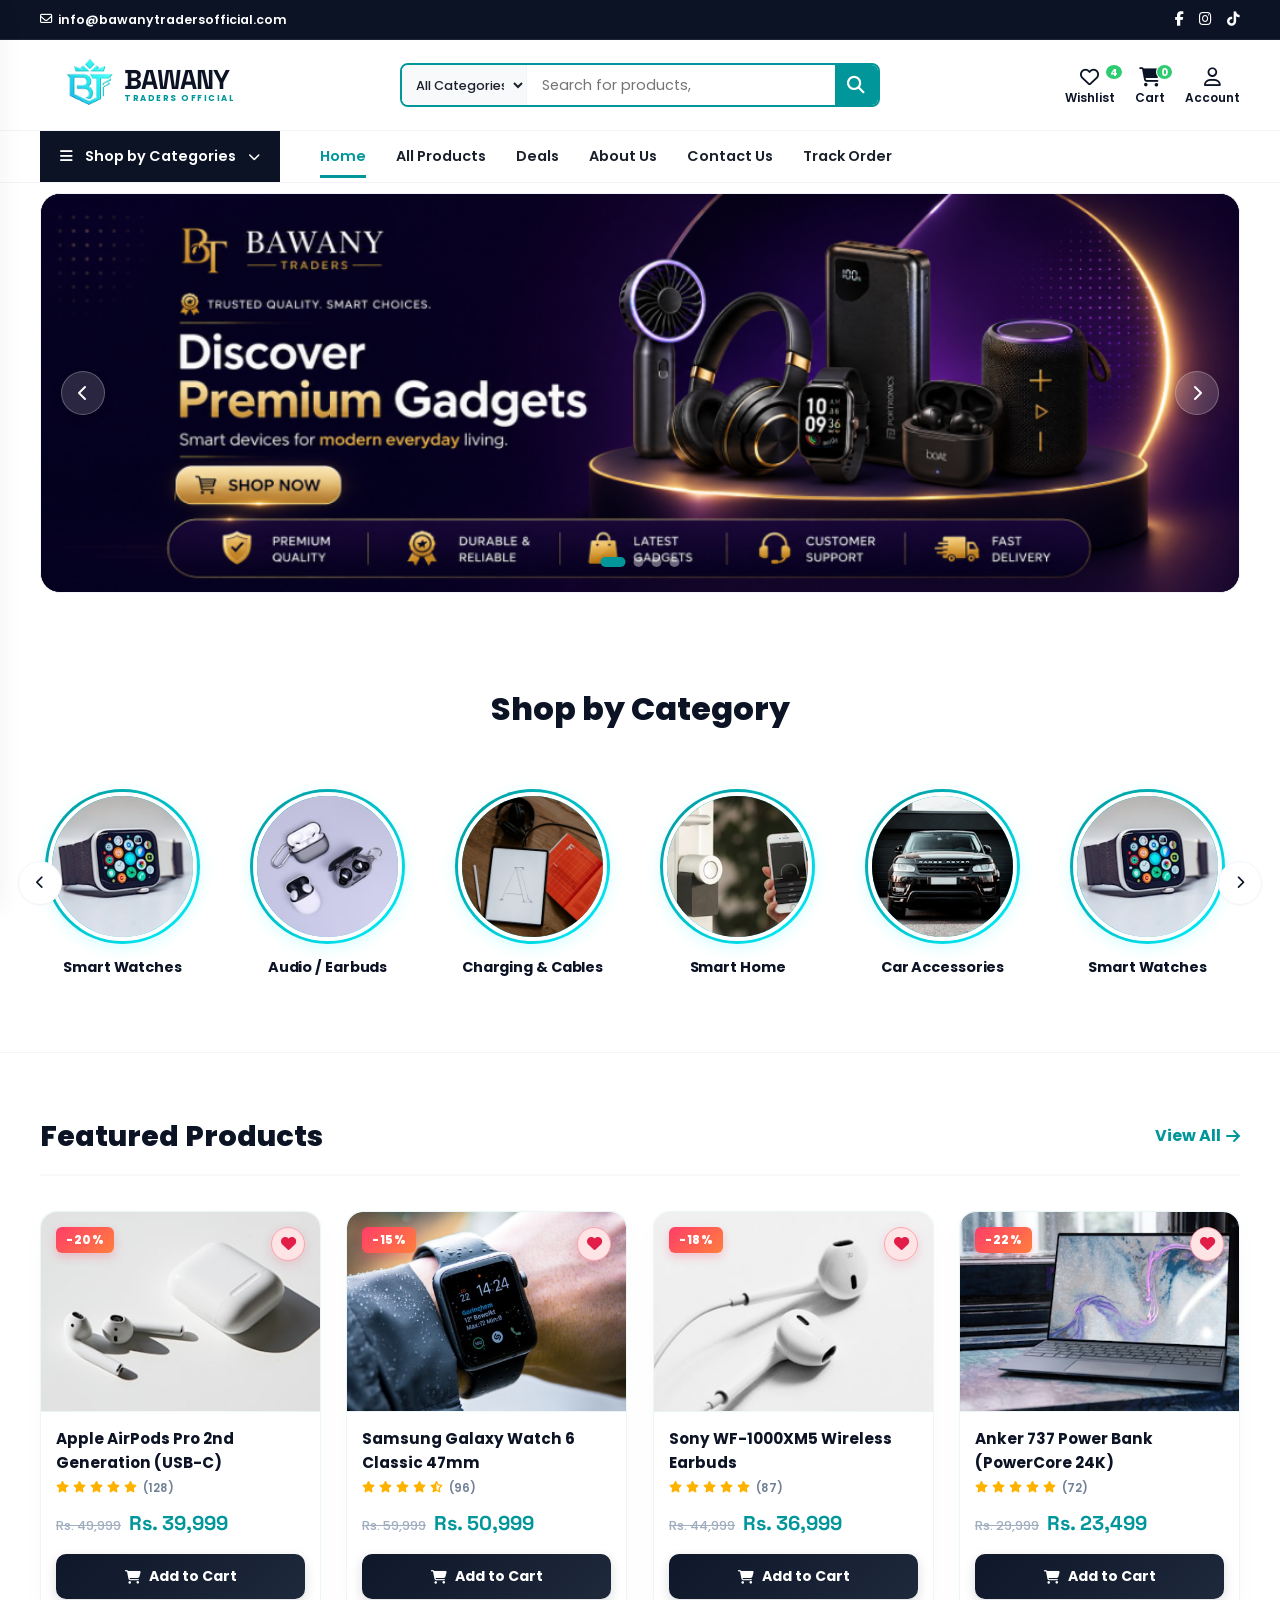
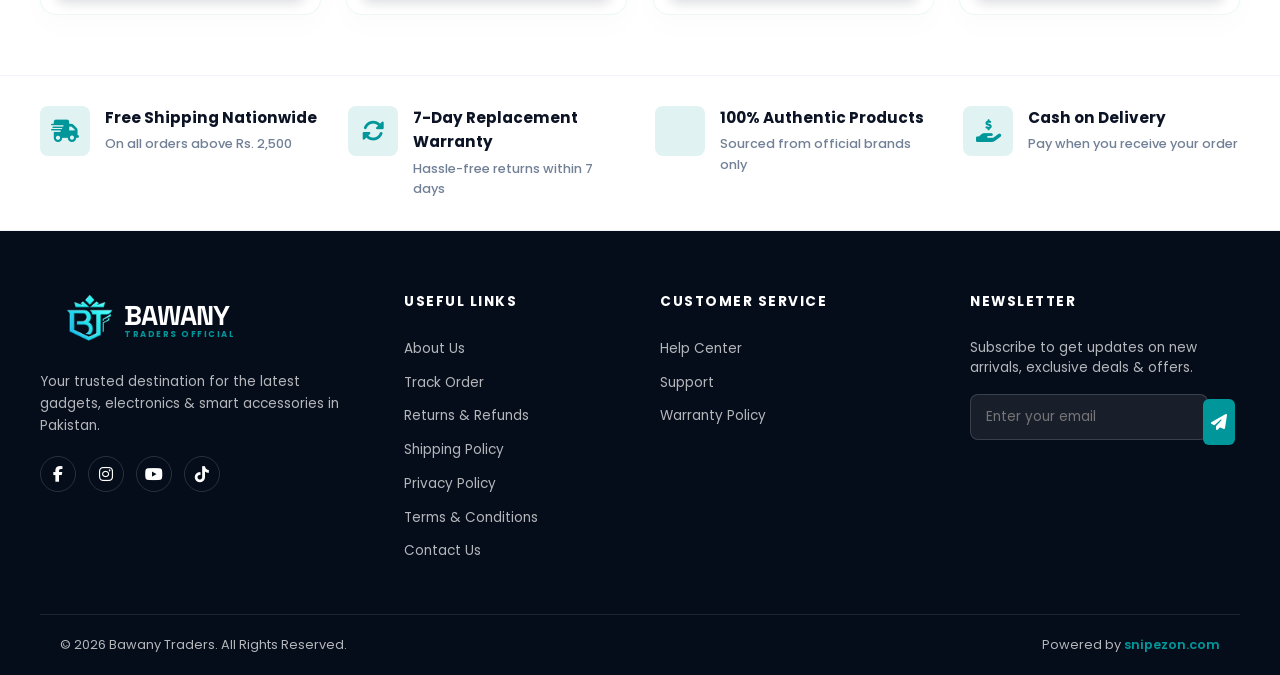
==== commit e07966d6: "Revert "Implement premium e-commerce login page and update site-wide account nav links" This reverts" ====
--- a/index.html
+++ b/index.html
@@ -133,10 +133,10 @@
             <span>Cart</span>
             <span class="badge" id="cartBadge">0</span>
           </a>
-          <a href="login.html" class="nav-action-item" id="accountAction">
+          <div class="nav-action-item" id="accountAction">
             <i class="far fa-user"></i>
             <span>Account</span>
-          </a>
+          </div>
         </div>
       </div>
     </div>
--- a/styles.css
+++ b/styles.css
@@ -7688,462 +7688,5 @@
   }
 }
 
-/* ==========================================================================
-   Payment Gateway Logo Classes
-   ========================================================================== */
-.payment-gateways {
-  display: flex;
-  align-items: center;
-  gap: 12px;
-}
-
-.pay-logo-card {
-  background-color: var(--white);
-  border: 1px solid rgba(226, 232, 240, 0.8);
-  border-radius: 4px;
-  padding: 0 6px;
-  display: flex;
-  align-items: center;
-  justify-content: center;
-  height: 24px;
-  width: 44px;
-  flex-shrink: 0;
-  box-shadow: 0 1px 2px rgba(0, 0, 0, 0.02);
-}
-
-.pay-logo-circle {
-  display: flex;
-  align-items: center;
-  justify-content: center;
-  height: 24px;
-  width: 24px;
-  flex-shrink: 0;
-}
-
-.pay-logo-raw {
-  display: flex;
-  align-items: center;
-  justify-content: center;
-  height: 24px;
-  flex-shrink: 0;
-}
-
-.pay-logo-raw svg {
-  height: 18px;
-  width: auto;
-}
-
-/* ==========================================================================
-   Login Page Split Layout & Sizing
-   ========================================================================== */
-.login-split-container {
-  display: grid;
-  grid-template-columns: 1.2fr 1fr;
-  min-height: calc(100vh - 200px);
-  background-color: var(--white);
-  gap: 0;
-}
-
-.login-showcase {
-  background: radial-gradient(circle at 10% 20%, rgba(243, 249, 249, 1) 0%, rgba(247, 252, 252, 1) 90%);
-  display: flex;
-  flex-direction: column;
-  justify-content: center;
-  padding: 60px 80px;
-  position: relative;
-  overflow: hidden;
-}
-
-.login-showcase::before {
-  content: '';
-  position: absolute;
-  top: 40px;
-  left: 40px;
-  width: 100px;
-  height: 100px;
-  background-image: radial-gradient(#0d8383 1.5px, transparent 1.5px);
-  background-size: 10px 10px;
-  opacity: 0.15;
-}
-
-.login-showcase-content {
-  max-width: 480px;
-  z-index: 2;
-}
-
-.showcase-welcome {
-  font-family: 'Outfit', cursive, sans-serif;
-  font-size: 1.8rem;
-  color: #0d8383;
-  margin-bottom: 10px;
-  display: block;
-}
-
-.showcase-heading {
-  font-family: 'Space Grotesk', sans-serif;
-  font-weight: 800;
-  font-size: 2.6rem;
-  line-height: 1.2;
-  color: var(--dark-navy);
-  margin-bottom: 20px;
-}
-
-.showcase-heading span {
-  color: #0d8383;
-}
-
-.showcase-desc {
-  font-size: 0.95rem;
-  color: #718096;
-  line-height: 1.6;
-  margin-bottom: 40px;
-}
-
-.showcase-img-wrapper {
-  display: flex;
-  justify-content: center;
-  align-items: center;
-  position: relative;
-}
-
-.showcase-img {
-  max-width: 100%;
-  height: auto;
-  transform: translateY(0);
-  animation: floatIllustration 6s ease-in-out infinite;
-}
-
-@keyframes floatIllustration {
-  0%, 100% { transform: translateY(0); }
-  50% { transform: translateY(-12px); }
-}
-
-.login-card-container {
-  display: flex;
-  justify-content: center;
-  align-items: center;
-  padding: 60px 40px;
-}
-
-.login-form-card {
-  background: var(--white);
-  border: 1px solid rgba(226, 232, 240, 0.8);
-  border-radius: 20px;
-  box-shadow: 0 10px 30px rgba(0, 0, 0, 0.03);
-  padding: 45px;
-  width: 100%;
-  max-width: 500px;
-  box-sizing: border-box;
-}
-
-.login-form-card h2 {
-  font-family: 'Space Grotesk', sans-serif;
-  font-size: 1.8rem;
-  font-weight: 800;
-  color: var(--dark-navy);
-  margin-bottom: 8px;
-}
-
-.login-form-card .card-subtitle {
-  font-size: 0.9rem;
-  color: #718096;
-  margin-bottom: 30px;
-}
-
-.login-form-group {
-  margin-bottom: 20px;
-  display: flex;
-  flex-direction: column;
-}
-
-.login-form-group label {
-  font-family: 'Space Grotesk', sans-serif;
-  font-weight: 700;
-  font-size: 0.85rem;
-  color: var(--dark-navy);
-  margin-bottom: 8px;
-}
-
-.input-icon-wrapper {
-  position: relative;
-  display: flex;
-  align-items: center;
-}
-
-.input-icon-wrapper i.field-icon {
-  position: absolute;
-  left: 15px;
-  color: #a0aec0;
-  font-size: 0.95rem;
-  pointer-events: none;
-}
-
-.input-icon-wrapper i.toggle-password {
-  position: absolute;
-  right: 15px;
-  color: #a0aec0;
-  font-size: 0.95rem;
-  cursor: pointer;
-  padding: 5px;
-  transition: color 0.2s;
-}
-
-.input-icon-wrapper i.toggle-password:hover {
-  color: var(--dark-navy);
-}
-
-.login-input {
-  width: 100%;
-  padding: 13px 15px 13px 42px;
-  border: 1.5px solid #e2e8f0;
-  border-radius: 8px;
-  font-size: 0.9rem;
-  font-family: inherit;
-  color: var(--dark-navy);
-  transition: all 0.3s;
-  box-sizing: border-box;
-  background-color: var(--white);
-}
-
-.login-input:focus {
-  border-color: #0d8383;
-  box-shadow: 0 0 0 3px rgba(13, 131, 131, 0.1);
-  outline: none;
-}
-
-.login-form-options {
-  display: flex;
-  justify-content: space-between;
-  align-items: center;
-  margin-bottom: 25px;
-  font-size: 0.85rem;
-}
-
-.remember-me-checkbox {
-  display: flex;
-  align-items: center;
-  gap: 8px;
-  color: #4a5568;
-  cursor: pointer;
-  user-select: none;
-}
-
-.remember-me-checkbox input {
-  width: 15px;
-  height: 15px;
-  accent-color: #0d8383;
-  cursor: pointer;
-}
-
-.forgot-password-link {
-  color: #0d8383;
-  text-decoration: none;
-  font-weight: 700;
-  font-family: 'Space Grotesk', sans-serif;
-  transition: opacity 0.2s;
-}
-
-.forgot-password-link:hover {
-  text-decoration: underline;
-}
-
-.login-submit-btn {
-  width: 100%;
-  background-color: #0d8383;
-  color: var(--white);
-  border: none;
-  border-radius: 8px;
-  padding: 14px;
-  font-family: 'Space Grotesk', sans-serif;
-  font-weight: 700;
-  font-size: 0.95rem;
-  cursor: pointer;
-  display: flex;
-  align-items: center;
-  justify-content: center;
-  gap: 8px;
-  transition: all 0.3s;
-  box-shadow: 0 4px 10px rgba(13, 131, 131, 0.2);
-}
-
-.login-submit-btn:hover {
-  background-color: #0b6b6b;
-  transform: translateY(-1px);
-  box-shadow: 0 6px 14px rgba(13, 131, 131, 0.25);
-}
-
-.login-divider {
-  display: flex;
-  align-items: center;
-  text-align: center;
-  color: #a0aec0;
-  font-size: 0.8rem;
-  margin: 25px 0;
-}
-
-.login-divider::before,
-.login-divider::after {
-  content: '';
-  flex: 1;
-  border-bottom: 1px solid #e2e8f0;
-}
-
-.login-divider:not(:empty)::before {
-  margin-right: .5em;
-}
-
-.login-divider:not(:empty)::after {
-  margin-left: .5em;
-}
-
-.social-login-group {
-  display: grid;
-  grid-template-columns: repeat(3, 1fr);
-  gap: 12px;
-  margin-bottom: 30px;
-}
-
-.social-login-btn {
-  display: flex;
-  align-items: center;
-  justify-content: center;
-  gap: 8px;
-  background-color: var(--white);
-  border: 1px solid #e2e8f0;
-  border-radius: 8px;
-  padding: 10px 5px;
-  font-family: 'Space Grotesk', sans-serif;
-  font-weight: 700;
-  font-size: 0.85rem;
-  color: var(--dark-navy);
-  cursor: pointer;
-  transition: all 0.2s;
-}
-
-.social-login-btn:hover {
-  background-color: #f7fafc;
-  border-color: #cbd5e0;
-}
-
-.social-login-btn svg,
-.social-login-btn i {
-  font-size: 0.95rem;
-  flex-shrink: 0;
-}
-
-.create-account-prompt {
-  text-align: center;
-  font-size: 0.85rem;
-  color: #4a5568;
-}
-
-.create-account-prompt a {
-  color: #0d8383;
-  text-decoration: none;
-  font-weight: 700;
-  font-family: 'Space Grotesk', sans-serif;
-}
-
-.create-account-prompt a:hover {
-  text-decoration: underline;
-}
-
-/* Trust Badges Bar */
-.login-trust-bar {
-  background-color: #f7fafc;
-  border-top: 1px solid #edf2f7;
-  border-bottom: 1px solid #edf2f7;
-  padding: 25px 0;
-}
-
-.login-trust-bar .container {
-  display: grid;
-  grid-template-columns: repeat(4, 1fr);
-  gap: 20px;
-}
-
-.trust-badge-item {
-  display: flex;
-  align-items: center;
-  gap: 15px;
-}
-
-.trust-badge-icon-wrapper {
-  background-color: rgba(13, 131, 131, 0.08);
-  color: #0d8383;
-  width: 44px;
-  height: 44px;
-  border-radius: 50%;
-  display: flex;
-  align-items: center;
-  justify-content: center;
-  font-size: 1.2rem;
-  flex-shrink: 0;
-}
-
-.trust-badge-text h4 {
-  font-family: 'Space Grotesk', sans-serif;
-  font-weight: 700;
-  font-size: 0.9rem;
-  color: var(--dark-navy);
-  margin-bottom: 4px;
-}
-
-.trust-badge-text p {
-  font-size: 0.75rem;
-  color: #718096;
-  line-height: 1.3;
-}
-
-@media (max-width: 992px) {
-  .login-split-container {
-    grid-template-columns: 1fr;
-  }
-  
-  .login-showcase {
-    padding: 40px 30px;
-    align-items: center;
-    text-align: center;
-  }
-  
-  .login-showcase-content {
-    margin-bottom: 30px;
-  }
-  
-  .login-card-container {
-    padding: 30px 20px 60px 20px;
-  }
-  
-  .login-trust-bar .container {
-    grid-template-columns: repeat(2, 1fr);
-    gap: 25px;
-  }
-}
-
-@media (max-width: 576px) {
-  .login-form-card {
-    padding: 30px 20px;
-  }
-  
-  .social-login-group {
-    grid-template-columns: 1fr;
-    gap: 10px;
-  }
-  
-  .login-trust-bar .container {
-    grid-template-columns: 1fr;
-    gap: 20px;
-  }
-}
-
-.login-input.invalid {
-  border-color: #e11d48;
-  background-color: #fff1f2;
-}
-
-.login-input.invalid:focus {
-  box-shadow: 0 0 0 3px rgba(225, 29, 72, 0.1);
-}
-
-
-
+
+
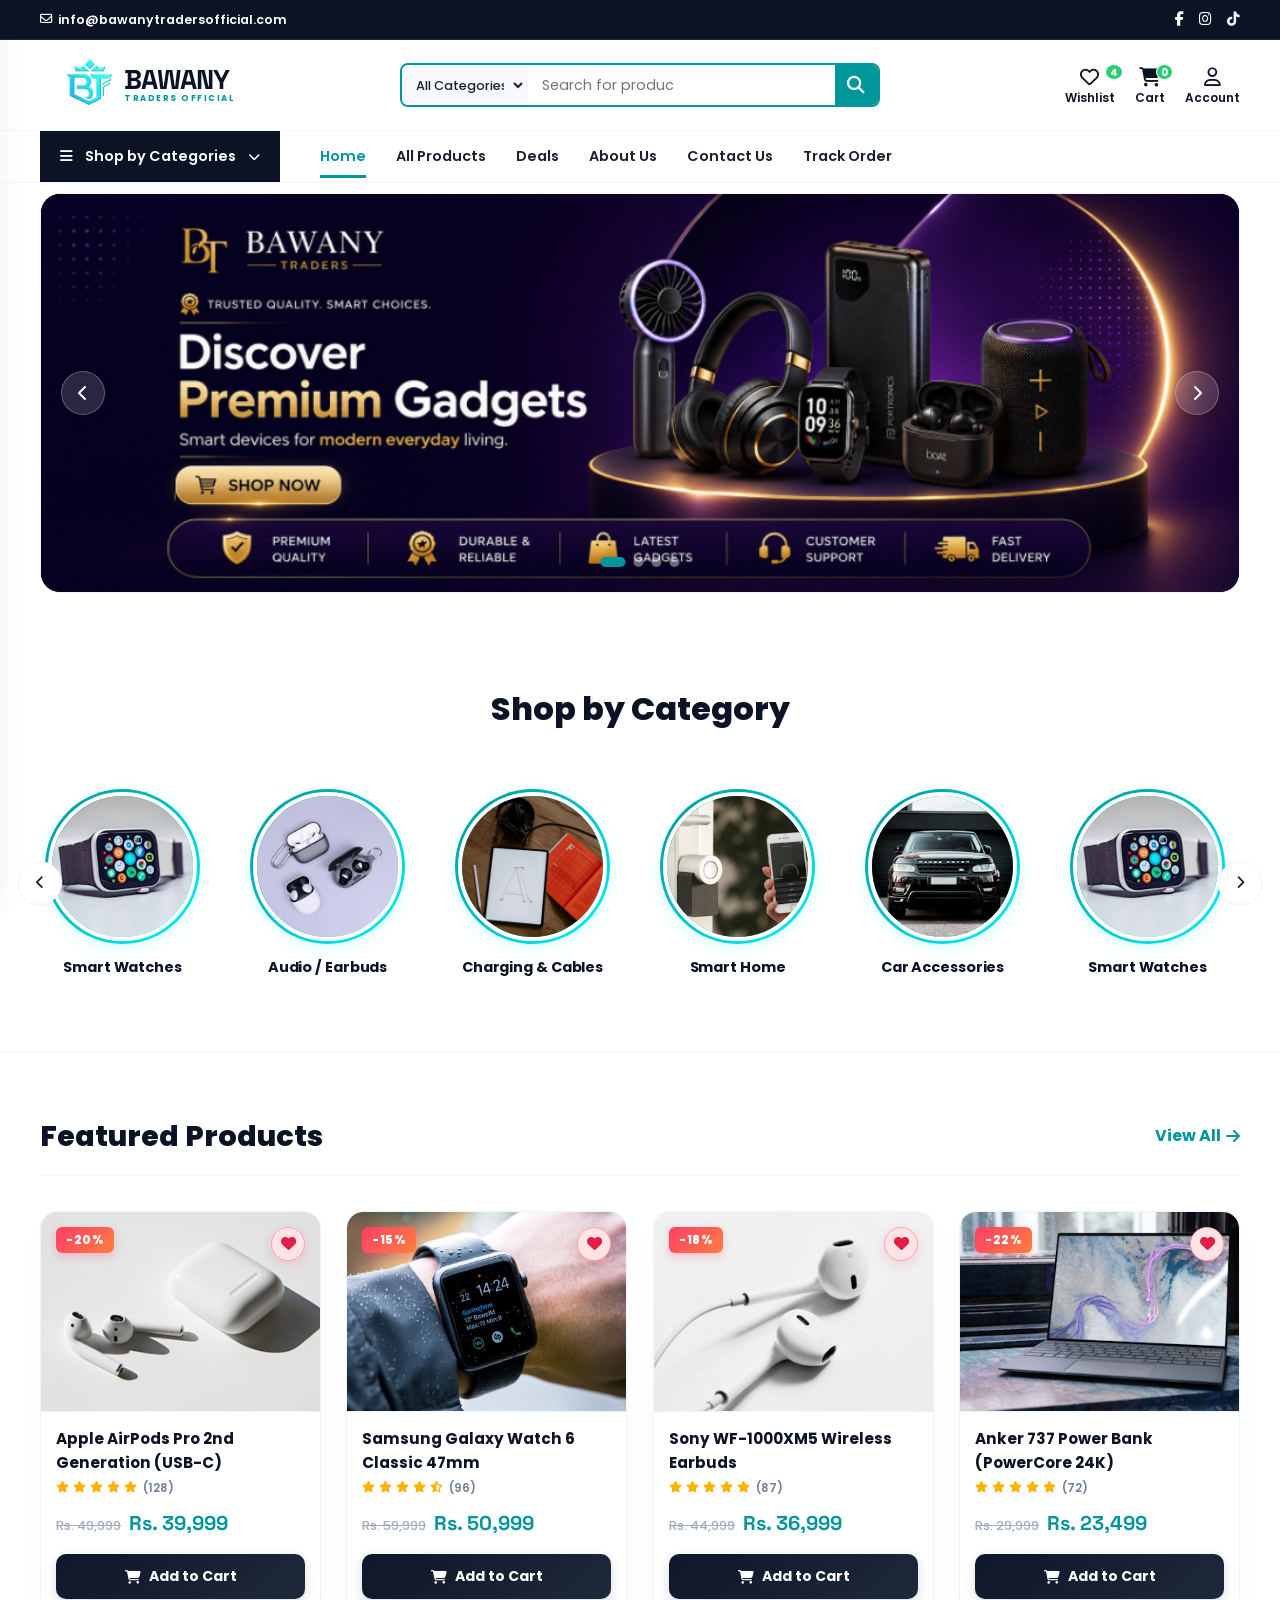
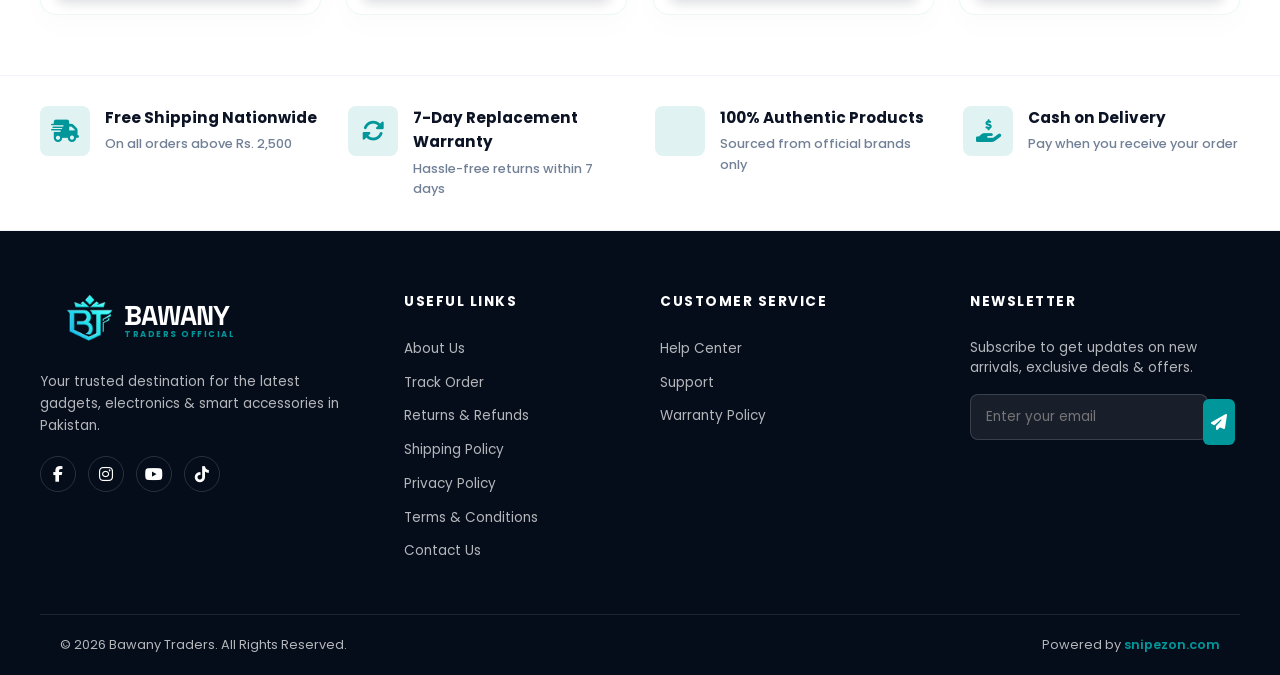
==== commit 40c4c9de: "loader animation changed" ====
--- a/index.html
+++ b/index.html
@@ -46,7 +46,14 @@
         </div>
         
         <div class="preloader-text">
-          <span class="preloader-title" id="preloaderTitle">BAWANY</span>
+          <span class="preloader-title" id="preloaderTitle">
+            <span class="preloader-letter">B</span>
+            <span class="preloader-letter">A</span>
+            <span class="preloader-letter">W</span>
+            <span class="preloader-letter">A</span>
+            <span class="preloader-letter">N</span>
+            <span class="preloader-letter">Y</span>
+          </span>
           <span class="preloader-subtitle">TRADERS OFFICIAL</span>
         </div>
         
--- a/styles.css
+++ b/styles.css
@@ -5628,9 +5628,36 @@
   font-size: 2.2rem;
   font-weight: 800;
   color: var(--white);
-  letter-spacing: 5px;
   text-shadow: 0 0 20px rgba(255, 255, 255, 0.08);
-  animation: textSlideUp 0.8s cubic-bezier(0.16, 1, 0.3, 1) forwards;
+  display: flex;
+  justify-content: center;
+}
+
+.preloader-letter {
+  display: inline-block;
+  opacity: 0;
+  transform: translateX(-30px);
+  margin-right: 5px;
+  animation: letterSlideIn 0.6s cubic-bezier(0.16, 1, 0.3, 1) forwards;
+}
+
+.preloader-letter:last-child {
+  margin-right: 0;
+}
+
+/* Staggered delay from left-to-right: B (1), A (2), W (3), A (4), N (5), Y (6) */
+.preloader-letter:nth-child(1) { animation-delay: 0.1s; }
+.preloader-letter:nth-child(2) { animation-delay: 0.3s; }
+.preloader-letter:nth-child(3) { animation-delay: 0.5s; }
+.preloader-letter:nth-child(4) { animation-delay: 0.7s; }
+.preloader-letter:nth-child(5) { animation-delay: 0.9s; }
+.preloader-letter:nth-child(6) { animation-delay: 1.1s; }
+
+@keyframes letterSlideIn {
+  to {
+    opacity: 1;
+    transform: translateX(0);
+  }
 }
 
 .preloader-subtitle {
